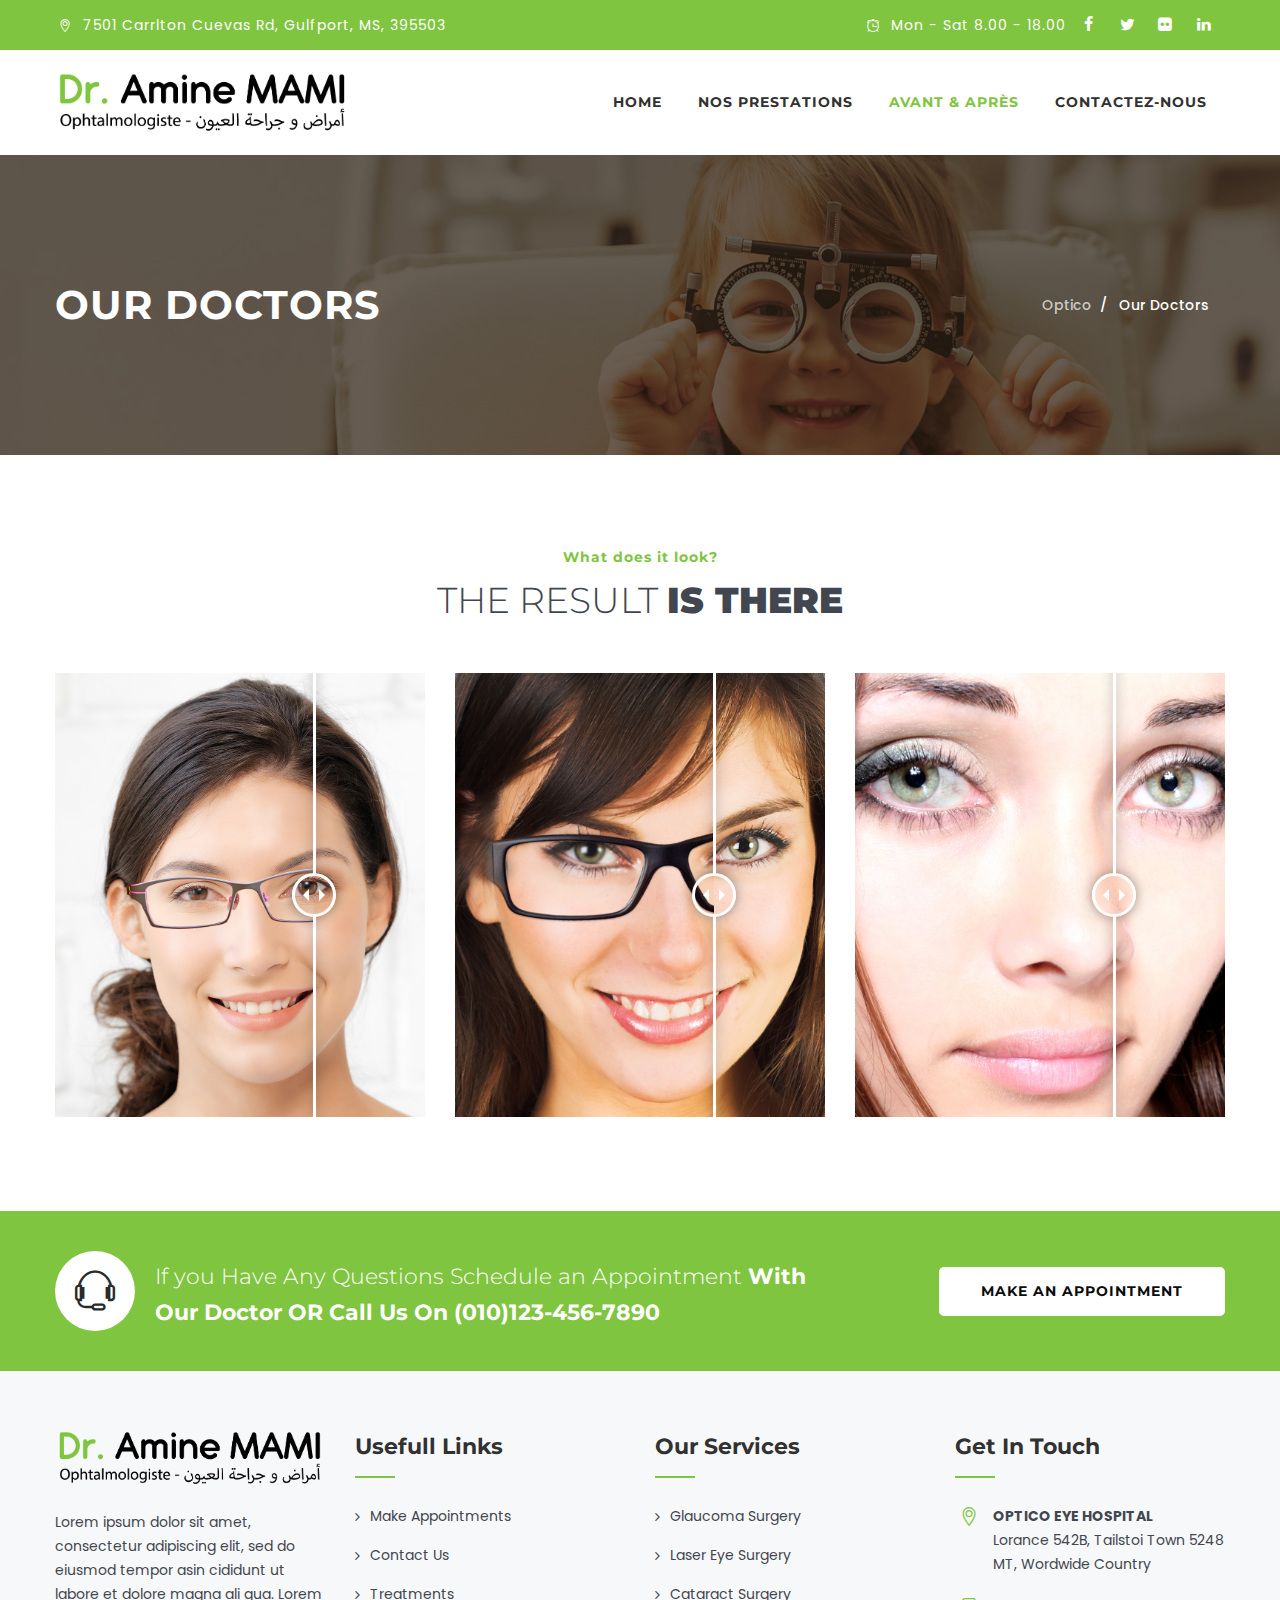
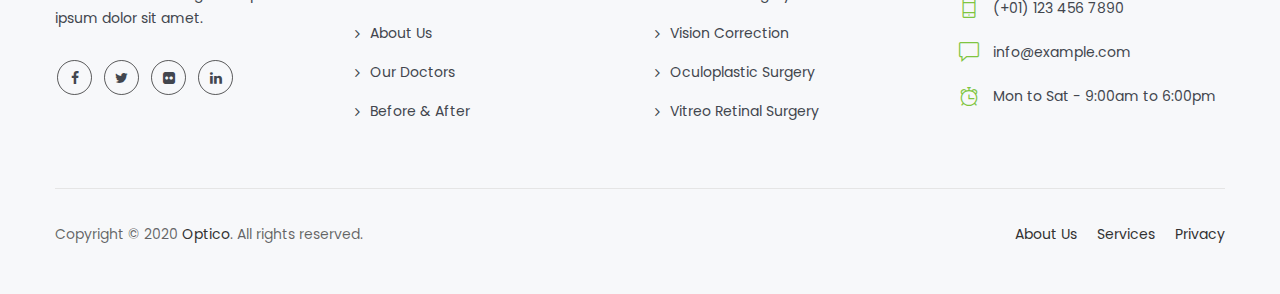
==== before-after.html @ e2fbceac "Initial commit" ====
<!DOCTYPE html>
<html class="no-js" lang="en">
  <!-- Mirrored from optico.designerbyte.com/before-after.html by HTTrack Website Copier/3.x [XR&CO'2014], Sun, 20 Sep 2020 13:53:47 GMT -->
  <head>
    <meta charset="utf-8" />
    <meta http-equiv="x-ua-compatible" content="ie=edge" />
    <title>Optico HTML Template</title>
    <meta name="robots" content="noindex, follow" />
    <meta name="description" content="" />
    <meta
      name="viewport"
      content="width=device-width, initial-scale=1, shrink-to-fit=no"
    />
    <!-- Favicon -->
    <link rel="shortcut icon" type="image/x-icon" href="images/favicon.ico" />

    <!-- CSS
        ============================================ -->

    <!-- Bootstrap CSS -->
    <link rel="stylesheet" href="css/bootstrap.min.css" />
    <!-- Fontawesome -->
    <link rel="stylesheet" href="css/fontawesome.css" />
    <!-- Flaticon -->
    <link rel="stylesheet" href="css/flaticon.css" />
    <!-- Optico Icons -->
    <link rel="stylesheet" href="css/optico-icons.css" />
    <!-- Themify Icons -->
    <link rel="stylesheet" href="css/themify-icons.css" />
    <!-- Slick -->
    <link rel="stylesheet" href="css/slick.css" />
    <!-- Slick Theme -->
    <link rel="stylesheet" href="css/slick-theme.css" />
    <!-- Pretty Photo -->
    <link rel="stylesheet" href="css/prettyPhoto.css" />
    <!-- Twentytwenty -->
    <link rel="stylesheet" href="css/twentytwenty.css" />
    <!-- Shortcode CSS -->
    <link rel="stylesheet" href="css/shortcode.css" />
    <!-- Base CSS -->
    <link rel="stylesheet" href="css/base.css" />
    <!-- Style CSS -->
    <link rel="stylesheet" href="css/style.css" />
    <!-- Responsive CSS -->
    <link rel="stylesheet" href="css/responsive.css" />
  </head>

  <body>
    <!-- page wrapper -->
    <div class="page-wrapper">
      <!-- Header Main Area -->
      <header class="site-header header-style-1">
        <div class="pre-header">
          <div class="container">
            <div class="d-flex justify-content-between align-items-center">
              <div class="pre-header-left">
                <ul class="top-contact">
                  <li>
                    <i class="optico-icon-location-pin"></i>7501 Carrlton Cuevas
                    Rd, Gulfport, MS, 395503
                  </li>
                </ul>
              </div>
              <div class="pre-header-right">
                <ul class="top-contact d-inline">
                  <li>
                    <i class="optico-icon-clock"></i>Mon - Sat 8.00 - 18.00
                  </li>
                </ul>
                <ul class="social-icons d-inline">
                  <li>
                    <a target="_blank" href="#" data-tooltip="Facebook"
                      ><i class="optico-icon-facebook"></i
                    ></a>
                  </li>
                  <li>
                    <a target="_blank" href="#" data-tooltip="Twitter"
                      ><i class="optico-icon-twitter"></i
                    ></a>
                  </li>
                  <li>
                    <a target="_blank" href="#" data-tooltip="Flickr"
                      ><i class="optico-icon-flickr"></i
                    ></a>
                  </li>
                  <li>
                    <a target="_blank" href="#" data-tooltip="LinkedIn"
                      ><i class="optico-icon-linkedin"></i
                    ></a>
                  </li>
                </ul>
              </div>
            </div>
          </div>
        </div>
        <div class="site-header-menu">
          <div class="container">
            <div class="row">
              <div class="col-md-12">
                <div class="d-flex align-items-center">
                  <div class="site-branding flex-grow-1">
                    <a href="index.html">
                      <img
                        class="logo-img"
                        alt="optico"
                        src="images/logo-dark.png"
                      />
                    </a>
                  </div>
                  <div class="site-navigation ml-auto">
                    <nav class="main-menu navbar-expand-xl navbar-light">
                      <div class="navbar-header">
                        <!-- Togg le Button -->
                        <button
                          class="navbar-toggler"
                          type="button"
                          data-toggle="collapse"
                          data-target="#navbarSupportedContent"
                          aria-controls="navbarSupportedContent"
                          aria-expanded="false"
                          aria-label="Toggle navigation"
                        >
                          <span class="fa fa-bars"></span>
                        </button>
                      </div>
                      <div
                        class="collapse navbar-collapse clearfix"
                        id="navbarSupportedContent"
                      >
                        <ul class="navigation clearfix">
                          <li class="dropdown">
                            <a href="index.html">Home</a>
                          </li>

                          <li class="dropdown">
                            <a href="Service-2.html">Nos Prestations</a>
                          </li>
                          <li class="active">
                            <a href="before-after.html">Avant & Après</a>
                          </li>

                          <li><a href="contact.html">Contactez-Nous</a></li>
                        </ul>
                      </div>
                    </nav>
                  </div>
                  <!--div class="menu-right-box d-flex align-items-center">
                    <a href="#" class="search-btn"
                      ><i class="optico-icon-search-1"></i
                    ></a>
                    <div class="header-button">
                      <a href="#" class="btn btn-outline">APPOINTMENT</a>
                    </div>
                  </div-->
                </div>
              </div>
            </div>
          </div>
        </div>
      </header>
      <!-- Header Main Area End Here -->

      <!-- page content -->
      <div class="page-content">
        <!-- Inner Banner -->
        <section class="inner-banner">
          <div class="titlebar-main">
            <div class="container">
              <div class="row align-items-center">
                <div class="col-lg-6 col-md-12">
                  <h1 class="inner-page-title">OUR DOCTORS</h1>
                </div>
                <div class="col-lg-6 col-md-12 text-lg-right">
                  <nav
                    aria-label="breadcrumb"
                    class="breadcrumb-section d-flex justify-content-center justify-content-lg-end"
                  >
                    <ol class="breadcrumb">
                      <li class="breadcrumb-item">
                        <a href="index.html">Optico</a>
                      </li>
                      <li class="breadcrumb-item active" aria-current="page">
                        Our Doctors
                      </li>
                    </ol>
                  </nav>
                </div>
              </div>
            </div>
          </div>
        </section>
        <!-- banner End -->

        <!-- before-after -->
        <section class="section-md">
          <div class="container">
            <div class="row justify-content-center">
              <div class="col-lg-7 col-md-9">
                <div class="section-title text-center">
                  <h4 class="subheading skincolor">What does it look?</h4>
                  <h2>THE RESULT <strong>IS THERE</strong></h2>
                </div>
              </div>
            </div>
            <div class="row">
              <div class="col-md-4 mb-4">
                <div class="twentytwenty-container">
                  <img
                    src="images/before-after/3.jpg"
                    class="img-fluid w-100"
                    alt=""
                  />
                  <img
                    src="images/before-after/4.jpg"
                    class="img-fluid w-100"
                    alt=""
                  />
                </div>
              </div>
              <div class="col-md-4 mb-4">
                <div class="twentytwenty-container">
                  <img
                    src="images/before-after/7.jpg"
                    class="img-fluid w-100"
                    alt=""
                  />
                  <img
                    src="images/before-after/8.jpg"
                    class="img-fluid w-100"
                    alt=""
                  />
                </div>
              </div>
              <div class="col-md-4">
                <div class="twentytwenty-container">
                  <img
                    src="images/before-after/13.jpg"
                    class="img-fluid w-100"
                    alt=""
                  />
                  <img
                    src="images/before-after/14.jpg"
                    class="img-fluid w-100"
                    alt=""
                  />
                </div>
              </div>
            </div>
          </div>
        </section>
        <!-- before-after end -->
      </div>
      <!-- page content End -->

      <!-- footer -->
      <footer class="footer site-footer">
        <div class="footer-top skin-bg-color">
          <div class="container">
            <div class="row d-flex white-color align-items-center">
              <div class="col-lg-8">
                <div class="iconbox iconbox-style-6">
                  <div class="iconbox-inner d-flex">
                    <div class="iconbox-icon">
                      <i class="themifyicon ti-headphone-alt"></i>
                    </div>
                    <div class="iconbox-contents">
                      <div class="iconbox-title">
                        <h2>
                          If you Have Any Questions Schedule an Appointment
                          <strong
                            >With Our Doctor OR Call Us On
                            (010)123-456-7890</strong
                          >
                        </h2>
                      </div>
                    </div>
                  </div>
                </div>
              </div>
              <div class="col-lg-4 mt-md-30 text-lg-right">
                <a href="#" class="btn btn-dark">Make an Appointment</a>
              </div>
            </div>
          </div>
        </div>
        <div class="container">
          <div class="row">
            <div class="col-xs-12 col-sm-6 col-md-6 col-lg-3">
              <div class="footerlogo mb-4">
                <img class="" src="images/logo-dark.png" alt="" />
              </div>
              <p class="mb-0">
                Lorem ipsum dolor sit amet, consectetur adipiscing elit, sed do
                eiusmod tempor asin cididunt ut labore et dolore magna ali qua.
                Lorem ipsum dolor sit amet.
              </p>
              <div class="social-links-wrapper">
                <ul class="social-icons">
                  <li>
                    <a
                      href="#"
                      class="tooltip-top"
                      data-toggle="tooltip"
                      data-placement="top"
                      data-tooltip="Facebook"
                      ><i class="fa fa-facebook"></i
                    ></a>
                  </li>
                  <li>
                    <a
                      href="#"
                      class="tooltip-top"
                      data-toggle="tooltip"
                      data-placement="top"
                      data-tooltip="Twitter"
                      ><i class="fa fa-twitter"></i
                    ></a>
                  </li>
                  <li>
                    <a
                      href="#"
                      class="tooltip-top"
                      data-toggle="tooltip"
                      data-placement="top"
                      data-tooltip="Flickr"
                      ><i class="fa fa-flickr"></i
                    ></a>
                  </li>
                  <li>
                    <a
                      href="#"
                      class="tooltip-top"
                      data-toggle="tooltip"
                      data-placement="top"
                      data-tooltip="LinkedIn"
                      ><i class="fa fa-linkedin"></i
                    ></a>
                  </li>
                </ul>
              </div>
            </div>
            <div class="col-xs-12 col-sm-6 col-md-6 col-lg-3 mt-sm-30">
              <h6 class="footer-widget-title">Usefull Links</h6>
              <ul class="list-unstyled footer-link-list">
                <li><a href="#">Make Appointments</a></li>
                <li><a href="#">Contact Us</a></li>
                <li><a href="#">Treatments</a></li>
                <li><a href="#">About Us</a></li>
                <li><a href="#">Our Doctors</a></li>
                <li><a href="#">Before & After</a></li>
              </ul>
            </div>
            <div class="col-xs-12 col-sm-6 col-md-6 col-lg-3 mt-md-30">
              <h6 class="footer-widget-title">Our Services</h6>
              <ul class="list-unstyled footer-link-list">
                <li><a href="#">Glaucoma Surgery</a></li>
                <li><a href="#">Laser Eye Surgery</a></li>
                <li><a href="#">Cataract Surgery</a></li>
                <li><a href="#">Vision Correction</a></li>
                <li><a href="#">Oculoplastic Surgery</a></li>
                <li><a href="#">Vitreo Retinal Surgery</a></li>
              </ul>
            </div>
            <div
              class="col-xs-12 col-sm-6 col-md-6 col-lg-3 address-box mt-md-30"
            >
              <h6 class="footer-widget-title">Get In Touch</h6>
              <div class="d-flex">
                <i class="optico-icon-location-pin"></i>
                <p>
                  <strong>OPTICO EYE HOSPITAL</strong> <br />Lorance 542B,
                  Tailstoi Town 5248 MT, Wordwide Country
                </p>
              </div>
              <div class="d-flex">
                <i class="optico-icon-mobile"></i>
                <p>(+01) 123 456 7890</p>
              </div>
              <div class="d-flex">
                <i class="optico-icon-comment-1"></i>
                <p>info@example.com</p>
              </div>
              <div class="d-flex">
                <i class="optico-icon-clock"></i>
                <p>Mon to Sat - 9:00am to 6:00pm</p>
              </div>
            </div>
          </div>
          <div class="bottom-footer">
            <div class="row">
              <div class="col-sm-6">
                Copyright © 2020 <a href="index.html">Optico</a>. All rights
                reserved.
              </div>
              <div class="col-sm-6 text-lg-right text-md-right text-sm-left">
                <ul class="list-inline">
                  <li class="list-inline-item"><a href="#">About Us</a></li>
                  <li class="list-inline-item"><a href="#">Services</a></li>
                  <li class="list-inline-item"><a href="#">Privacy</a></li>
                </ul>
              </div>
            </div>
          </div>
        </div>
      </footer>
      <!-- footer End -->
    </div>
    <!-- page wrapper End -->

    <!-- Search Box Start Here -->
    <div class="ts-search-overlay">
      <div class="ts-icon-close"></div>
      <div class="ts-search-outer">
        <div class="ts-search-logo">
          <img alt="optico" src="images/logo-white.png" />
        </div>
        <form class="ts-site-searchform">
          <input
            type="search"
            class="form-control field searchform-s"
            name="s"
            placeholder="Type Word Then Press Enter"
          />
          <button type="submit">
            <span class="optico-icon-search"></span>
          </button>
        </form>
      </div>
    </div>
    <!-- Search Box End Here -->

    <!-- JS
        ============================================ -->

    <!-- jQuery JS -->
    <script src="js/jquery.min.js"></script>
    <!-- Popper JS -->
    <script src="js/popper.min.js"></script>
    <!-- Bootstrap JS -->
    <script src="js/bootstrap.min.js"></script>
    <!-- jquery Waypoints JS -->
    <script src="js/jquery-waypoints.js"></script>
    <!-- jquery Appear JS -->
    <script src="js/jquery.appear.js"></script>
    <!-- Numinate JS -->
    <script src="js/numinate.min.js"></script>
    <!-- Slick.min JS -->
    <script src="js/slick.min.js"></script>
    <!-- Slick.min JS -->
    <script src="js/jquery.prettyPhoto.js"></script>
    <!-- Circle Progress JS -->
    <script src="js/circle-progress.js"></script>
    <!-- Event Move JS -->
    <script src="js/jquery.event.move.js"></script>
    <!-- Twentytwenty JS -->
    <script src="js/jquery.twentytwenty.js"></script>
    <!-- Scripts JS -->
    <script src="js/scripts.js"></script>
  </body>

  <!-- Mirrored from optico.designerbyte.com/before-after.html by HTTrack Website Copier/3.x [XR&CO'2014], Sun, 20 Sep 2020 13:58:33 GMT -->
</html>
---- css/flaticon.css ----
/*
    Flaticon icon font: Flaticon
    Creation date: 23/01/2019 13:57
    */

@font-face {
  font-family: "Flaticon";
  src: url("../fonts/Flaticon.eot");
  src: url("../fonts/Flaticond41d.eot?#iefix") format("embedded-opentype"),
       url("../fonts/Flaticon.woff") format("woff"),
       url("../fonts/Flaticon.ttf") format("truetype"),
       url("../fonts/Flaticon.svg#Flaticon") format("svg");
  font-weight: normal;
  font-style: normal;
}

@media screen and (-webkit-min-device-pixel-ratio:0) {
  @font-face {
    font-family: "Flaticon";
    src: url("Flaticon.html#Flaticon") format("svg");
  }
}

[class^="flaticon-"]:before, [class*=" flaticon-"]:before,
[class^="flaticon-"]:after, [class*=" flaticon-"]:after {   
  font-family: Flaticon;
  font-style: normal;
}

.flaticon-ophthalmologist-1:before { content: "\f100"; }
.flaticon-laryngoscope:before { content: "\f101"; }
.flaticon-brock-cord:before { content: "\f102"; }
.flaticon-multiestenope:before { content: "\f103"; }
.flaticon-optometry-1:before { content: "\f104"; }
.flaticon-ophthalmoscope:before { content: "\f105"; }
.flaticon-divergence-cards:before { content: "\f106"; }
.flaticon-filters:before { content: "\f107"; }
.flaticon-retinoscope:before { content: "\f108"; }
.flaticon-glasses-1:before { content: "\f109"; }
.flaticon-tears:before { content: "\f10a"; }
.flaticon-lens-1:before { content: "\f10b"; }
.flaticon-eye-2:before { content: "\f10c"; }
.flaticon-eye-1:before { content: "\f10d"; }
.flaticon-loupe:before { content: "\f10e"; }
.flaticon-hospital:before { content: "\f10f"; }
.flaticon-foroptero:before { content: "\f110"; }
.flaticon-glasses:before { content: "\f111"; }
.flaticon-lens-holder:before { content: "\f112"; }
.flaticon-slit-lamp:before { content: "\f113"; }
.flaticon-testing-glasses-1:before { content: "\f114"; }
.flaticon-optometrist-14:before { content: "\f115"; }
.flaticon-testing-glasses:before { content: "\f116"; }
.flaticon-eye:before { content: "\f117"; }
.flaticon-optometrist-13:before { content: "\f118"; }
.flaticon-laser-surgery:before { content: "\f119"; }
.flaticon-woman:before { content: "\f11a"; }
.flaticon-pipette:before { content: "\f11b"; }
.flaticon-eye-drops-4:before { content: "\f11c"; }
.flaticon-optometry:before { content: "\f11d"; }
.flaticon-lens:before { content: "\f11e"; }
.flaticon-contact-lens-4:before { content: "\f11f"; }
.flaticon-boy:before { content: "\f120"; }
.flaticon-contact-lens-3:before { content: "\f121"; }
.flaticon-eye-drops-3:before { content: "\f122"; }
.flaticon-optometrist-12:before { content: "\f123"; }
.flaticon-optometrist-11:before { content: "\f124"; }
.flaticon-optometrist-10:before { content: "\f125"; }
.flaticon-eye-test-1:before { content: "\f126"; }
.flaticon-optometrist-9:before { content: "\f127"; }
.flaticon-optometrist-8:before { content: "\f128"; }
.flaticon-eye-test:before { content: "\f129"; }
.flaticon-eye-drops-2:before { content: "\f12a"; }
.flaticon-optometrist-7:before { content: "\f12b"; }
.flaticon-optometrist-6:before { content: "\f12c"; }
.flaticon-eye-drops-1:before { content: "\f12d"; }
.flaticon-optometrist-5:before { content: "\f12e"; }
.flaticon-optometrist-4:before { content: "\f12f"; }
.flaticon-contact-lens-2:before { content: "\f130"; }
.flaticon-optometrist-3:before { content: "\f131"; }
.flaticon-contact-lens-1:before { content: "\f132"; }
.flaticon-optometrist-2:before { content: "\f133"; }
.flaticon-ophthalmologist:before { content: "\f134"; }
.flaticon-patient:before { content: "\f135"; }
.flaticon-optometrist-1:before { content: "\f136"; }
.flaticon-contact-lens:before { content: "\f137"; }
.flaticon-checkup:before { content: "\f138"; }
.flaticon-eye-drops:before { content: "\f139"; }
.flaticon-hyperopia:before { content: "\f13a"; }
.flaticon-optometrist:before { content: "\f13b"; }
.flaticon-desk:before { content: "\f13c"; }
.flaticon-eyeglasses:before { content: "\f13d"; }
.flaticon-diagnostic:before { content: "\f13e"; }
---- css/optico-icons.css ----
@charset "UTF-8";

 @font-face {
  font-family: 'optico-icons';
  src: url('../fonts/optico-icons7f8b.eot?60285568');
  src: url('../fonts/optico-icons7f8b.eot?60285568#iefix') format('embedded-opentype'),
       url('../fonts/optico-icons7f8b.woff2?60285568') format('woff2'),
       url('../fonts/optico-icons7f8b.woff?60285568') format('woff'),
       url('../fonts/optico-icons7f8b.ttf?60285568') format('truetype'),
       url('../fonts/optico-icons7f8b.svg?60285568#optico-icons') format('svg');
  font-weight: normal;
  font-style: normal;
}
/* Chrome hack: SVG is rendered more smooth in Windozze. 100% magic, uncomment if you need it. */
/* Note, that will break hinting! In other OS-es font will be not as sharp as it could be */
/*
@media screen and (-webkit-min-device-pixel-ratio:0) {
  @font-face {
    font-family: 'optico-icons';
    src: url('../font/optico-icons.svg?60285568#optico-icons') format('svg');
  }
}
*/
 
 [class^="optico-icon-"]:before, [class*=" optico-icon-"]:before {
  font-family: "optico-icons";
  font-style: normal;
  font-weight: normal;
  speak: none;
 
  display: inline-block;
  text-decoration: inherit;
  width: 1em;
  margin-right: .2em;
  text-align: center;
  /* opacity: .8; */
 
  /* For safety - reset parent styles, that can break glyph codes*/
  font-variant: normal;
  text-transform: none;
 
  /* fix buttons height, for twitter bootstrap */
  line-height: 1em;
 
  /* Animation center compensation - margins should be symmetric */
  /* remove if not needed */
  margin-left: .2em;
 
  /* you can be more comfortable with increased icons size */
  /* font-size: 120%; */
 
  /* Font smoothing. That was taken from TWBS */
  -webkit-font-smoothing: antialiased;
  -moz-osx-font-smoothing: grayscale;
 
  /* Uncomment for 3D effect */
  /* text-shadow: 1px 1px 1px rgba(127, 127, 127, 0.3); */
}
 
.optico-icon-google-drive:before { content: '\e800'; } /* '' */
.optico-icon-issuu:before { content: '\e801'; } /* '' */
.optico-icon-user:before { content: '\e802'; } /* '' */
.optico-icon-music:before { content: '\e803'; } /* '' */
.optico-icon-video:before { content: '\e804'; } /* '' */
.optico-icon-quote:before { content: '\e805'; } /* '' */
.optico-icon-aside:before { content: '\e806'; } /* '' */
.optico-icon-rss:before { content: '\e807'; } /* '' */
.optico-icon-angle-left:before { content: '\e808'; } /* '' */
.optico-icon-angle-right:before { content: '\e809'; } /* '' */
.optico-icon-status:before { content: '\e80a'; } /* '' */
.optico-icon-dribbble:before { content: '\e80b'; } /* '' */
.optico-icon-facebook:before { content: '\e80c'; } /* '' */
.optico-icon-flickr:before { content: '\e80d'; } /* '' */
.optico-icon-gplus:before { content: '\e80e'; } /* '' */
.optico-icon-instagram:before { content: '\e80f'; } /* '' */
.optico-icon-linkedin:before { content: '\e810'; } /* '' */
.optico-icon-pinterest:before { content: '\e811'; } /* '' */
.optico-icon-twitter:before { content: '\e812'; } /* '' */
.optico-icon-vk:before { content: '\e813'; } /* '' */
.optico-icon-xing:before { content: '\e814'; } /* '' */
.optico-icon-yelp:before { content: '\e815'; } /* '' */
.optico-icon-youtube:before { content: '\e816'; } /* '' */
.optico-icon-gallery:before { content: '\e817'; } /* '' */
.optico-icon-plus:before { content: '\e818'; } /* '' */
.optico-icon-link:before { content: '\e819'; } /* '' */
.optico-icon-tag:before { content: '\e81a'; } /* '' */
.optico-icon-clock:before { content: '\e81b'; } /* '' */
.optico-icon-heart:before { content: '\e81c'; } /* '' */
.optico-icon-sticky:before { content: '\e81d'; } /* '' */
.optico-icon-marker:before { content: '\e81e'; } /* '' */
.optico-icon-comment:before { content: '\e81f'; } /* '' */
.optico-icon-chat:before { content: '\e820'; } /* '' */
.optico-icon-podcast:before { content: '\e821'; } /* '' */
.optico-icon-houzz:before { content: '\e822'; } /* '' */
.optico-icon-image:before { content: '\e823'; } /* '' */
.optico-icon-cart:before { content: '\e824'; } /* '' */
.optico-icon-search:before { content: '\e825'; } /* '' */
.optico-icon-arrow-right:before { content: '\e826'; } /* '' */
.optico-icon-pencil:before { content: '\e827'; } /* '' */
.optico-icon-mobile:before { content: '\e828'; } /* '' */
.optico-icon-comment-1:before { content: '\e829'; } /* '' */
.optico-icon-world:before { content: '\e82a'; } /* '' */
.optico-icon-location-pin:before { content: '\e82b'; } /* '' */
.optico-icon-quote-left:before { content: '\e82c'; } /* '' */
.optico-icon-close:before { content: '\e82d'; } /* '' */
.optico-icon-commensmiley:before { content: '\e82e'; } /* '' */
.optico-icon-category:before { content: '\e82f'; } /* '' */
.optico-icon-tag-1:before { content: '\e830'; } /* '' */
.optico-icon-shift-right:before { content: '\e831'; } /* '' */
.optico-icon-mail:before { content: '\e832'; } /* '' */
.optico-icon-phone:before { content: '\e833'; } /* '' */
.optico-icon-arrow-left:before { content: '\e834'; } /* '' */
.optico-icon-gallery-1:before { content: '\e835'; } /* '' */
.optico-icon-music-alt:before { content: '\e836'; } /* '' */
.optico-icon-shopping-cart:before { content: '\e837'; } /* '' */
.optico-icon-heart-empty:before { content: '\e838'; } /* '' */
.optico-icon-check:before { content: '\e839'; } /* '' */
.optico-icon-arrow-left-1:before { content: '\e83a'; } /* '' */
.optico-icon-plus-1:before { content: '\e83b'; } /* '' */
.optico-icon-unlink:before { content: '\e83c'; } /* '' */
.optico-icon-quote-right:before { content: '\e83d'; } /* '' */
.optico-icon-home:before { content: '\e83e'; } /* '' */
.optico-icon-angle-double-right:before { content: '\e83f'; } /* '' */
.optico-icon-angle-double-left:before { content: '\e840'; } /* '' */
.optico-icon-resize-full:before { content: '\e841'; } /* '' */
.optico-icon-eye:before { content: '\e842'; } /* '' */
.optico-icon-star:before { content: '\e843'; } /* '' */
.optico-icon-calendar:before { content: '\e844'; } /* '' */
.optico-icon-chat-1:before { content: '\e845'; } /* '' */
.optico-icon-search-1:before { content: '\e846'; } /* '' */
.optico-icon-left-thin:before { content: '\e847'; } /* '' */
.optico-icon-right-thin:before { content: '\e848'; } /* '' */
.optico-icon-headphone-alt:before { content: '\e849'; } /* '' */
.optico-icon-whatsapp:before { content: '\e84a'; } /* '' */
.optico-icon-shopping-bag:before { content: '\e84b'; } /* '' */
.optico-icon-angle-up:before { content: '\f106'; } /* '' */
.optico-icon-angle-down:before { content: '\f107'; } /* '' */
.optico-icon-quote-right-1:before { content: '\f10e'; } /* '' */
.optico-icon-tumblr:before { content: '\f173'; } /* '' */
.optico-icon-stumbleupon:before { content: '\f1a4'; } /* '' */
.optico-icon-digg:before { content: '\f1a6'; } /* '' */
.optico-icon-reddit:before { content: '\f281'; } /* '' */
.optico-icon-vimeo:before { content: '󨇎'; } /* '\e81ce' */
---- css/themify-icons.css ----
@font-face {
	font-family: 'themify';
	src:url('../fonts/themify9f24.eot?-fvbane');
	src:url('../fonts/themifyd41d.eot?#iefix-fvbane') format('embedded-opentype'),
		url('../fonts/themify9f24.woff?-fvbane') format('woff'),
		url('../fonts/themify9f24.ttf?-fvbane') format('truetype'),
		url('../fonts/themify9f24.svg?-fvbane#themify') format('svg');
	font-weight: normal;
	font-style: normal;
}

[class^="ti-"], [class*=" ti-"] {
	font-family: 'themify';
	speak: none;
	font-style: normal;
	font-weight: normal;
	font-variant: normal;
	text-transform: none;
	line-height: 1;

	/* Better Font Rendering =========== */
	-webkit-font-smoothing: antialiased;
	-moz-osx-font-smoothing: grayscale;
}

.ti-wand:before {
	content: "\e600";
}
.ti-volume:before {
	content: "\e601";
}
.ti-user:before {
	content: "\e602";
}
.ti-unlock:before {
	content: "\e603";
}
.ti-unlink:before {
	content: "\e604";
}
.ti-trash:before {
	content: "\e605";
}
.ti-thought:before {
	content: "\e606";
}
.ti-target:before {
	content: "\e607";
}
.ti-tag:before {
	content: "\e608";
}
.ti-tablet:before {
	content: "\e609";
}
.ti-star:before {
	content: "\e60a";
}
.ti-spray:before {
	content: "\e60b";
}
.ti-signal:before {
	content: "\e60c";
}
.ti-shopping-cart:before {
	content: "\e60d";
}
.ti-shopping-cart-full:before {
	content: "\e60e";
}
.ti-settings:before {
	content: "\e60f";
}
.ti-search:before {
	content: "\e610";
}
.ti-zoom-in:before {
	content: "\e611";
}
.ti-zoom-out:before {
	content: "\e612";
}
.ti-cut:before {
	content: "\e613";
}
.ti-ruler:before {
	content: "\e614";
}
.ti-ruler-pencil:before {
	content: "\e615";
}
.ti-ruler-alt:before {
	content: "\e616";
}
.ti-bookmark:before {
	content: "\e617";
}
.ti-bookmark-alt:before {
	content: "\e618";
}
.ti-reload:before {
	content: "\e619";
}
.ti-plus:before {
	content: "\e61a";
}
.ti-pin:before {
	content: "\e61b";
}
.ti-pencil:before {
	content: "\e61c";
}
.ti-pencil-alt:before {
	content: "\e61d";
}
.ti-paint-roller:before {
	content: "\e61e";
}
.ti-paint-bucket:before {
	content: "\e61f";
}
.ti-na:before {
	content: "\e620";
}
.ti-mobile:before {
	content: "\e621";
}
.ti-minus:before {
	content: "\e622";
}
.ti-medall:before {
	content: "\e623";
}
.ti-medall-alt:before {
	content: "\e624";
}
.ti-marker:before {
	content: "\e625";
}
.ti-marker-alt:before {
	content: "\e626";
}
.ti-arrow-up:before {
	content: "\e627";
}
.ti-arrow-right:before {
	content: "\e628";
}
.ti-arrow-left:before {
	content: "\e629";
}
.ti-arrow-down:before {
	content: "\e62a";
}
.ti-lock:before {
	content: "\e62b";
}
.ti-location-arrow:before {
	content: "\e62c";
}
.ti-link:before {
	content: "\e62d";
}
.ti-layout:before {
	content: "\e62e";
}
.ti-layers:before {
	content: "\e62f";
}
.ti-layers-alt:before {
	content: "\e630";
}
.ti-key:before {
	content: "\e631";
}
.ti-import:before {
	content: "\e632";
}
.ti-image:before {
	content: "\e633";
}
.ti-heart:before {
	content: "\e634";
}
.ti-heart-broken:before {
	content: "\e635";
}
.ti-hand-stop:before {
	content: "\e636";
}
.ti-hand-open:before {
	content: "\e637";
}
.ti-hand-drag:before {
	content: "\e638";
}
.ti-folder:before {
	content: "\e639";
}
.ti-flag:before {
	content: "\e63a";
}
.ti-flag-alt:before {
	content: "\e63b";
}
.ti-flag-alt-2:before {
	content: "\e63c";
}
.ti-eye:before {
	content: "\e63d";
}
.ti-export:before {
	content: "\e63e";
}
.ti-exchange-vertical:before {
	content: "\e63f";
}
.ti-desktop:before {
	content: "\e640";
}
.ti-cup:before {
	content: "\e641";
}
.ti-crown:before {
	content: "\e642";
}
.ti-comments:before {
	content: "\e643";
}
.ti-comment:before {
	content: "\e644";
}
.ti-comment-alt:before {
	content: "\e645";
}
.ti-close:before {
	content: "\e646";
}
.ti-clip:before {
	content: "\e647";
}
.ti-angle-up:before {
	content: "\e648";
}
.ti-angle-right:before {
	content: "\e649";
}
.ti-angle-left:before {
	content: "\e64a";
}
.ti-angle-down:before {
	content: "\e64b";
}
.ti-check:before {
	content: "\e64c";
}
.ti-check-box:before {
	content: "\e64d";
}
.ti-camera:before {
	content: "\e64e";
}
.ti-announcement:before {
	content: "\e64f";
}
.ti-brush:before {
	content: "\e650";
}
.ti-briefcase:before {
	content: "\e651";
}
.ti-bolt:before {
	content: "\e652";
}
.ti-bolt-alt:before {
	content: "\e653";
}
.ti-blackboard:before {
	content: "\e654";
}
.ti-bag:before {
	content: "\e655";
}
.ti-move:before {
	content: "\e656";
}
.ti-arrows-vertical:before {
	content: "\e657";
}
.ti-arrows-horizontal:before {
	content: "\e658";
}
.ti-fullscreen:before {
	content: "\e659";
}
.ti-arrow-top-right:before {
	content: "\e65a";
}
.ti-arrow-top-left:before {
	content: "\e65b";
}
.ti-arrow-circle-up:before {
	content: "\e65c";
}
.ti-arrow-circle-right:before {
	content: "\e65d";
}
.ti-arrow-circle-left:before {
	content: "\e65e";
}
.ti-arrow-circle-down:before {
	content: "\e65f";
}
.ti-angle-double-up:before {
	content: "\e660";
}
.ti-angle-double-right:before {
	content: "\e661";
}
.ti-angle-double-left:before {
	content: "\e662";
}
.ti-angle-double-down:before {
	content: "\e663";
}
.ti-zip:before {
	content: "\e664";
}
.ti-world:before {
	content: "\e665";
}
.ti-wheelchair:before {
	content: "\e666";
}
.ti-view-list:before {
	content: "\e667";
}
.ti-view-list-alt:before {
	content: "\e668";
}
.ti-view-grid:before {
	content: "\e669";
}
.ti-uppercase:before {
	content: "\e66a";
}
.ti-upload:before {
	content: "\e66b";
}
.ti-underline:before {
	content: "\e66c";
}
.ti-truck:before {
	content: "\e66d";
}
.ti-timer:before {
	content: "\e66e";
}
.ti-ticket:before {
	content: "\e66f";
}
.ti-thumb-up:before {
	content: "\e670";
}
.ti-thumb-down:before {
	content: "\e671";
}
.ti-text:before {
	content: "\e672";
}
.ti-stats-up:before {
	content: "\e673";
}
.ti-stats-down:before {
	content: "\e674";
}
.ti-split-v:before {
	content: "\e675";
}
.ti-split-h:before {
	content: "\e676";
}
.ti-smallcap:before {
	content: "\e677";
}
.ti-shine:before {
	content: "\e678";
}
.ti-shift-right:before {
	content: "\e679";
}
.ti-shift-left:before {
	content: "\e67a";
}
.ti-shield:before {
	content: "\e67b";
}
.ti-notepad:before {
	content: "\e67c";
}
.ti-server:before {
	content: "\e67d";
}
.ti-quote-right:before {
	content: "\e67e";
}
.ti-quote-left:before {
	content: "\e67f";
}
.ti-pulse:before {
	content: "\e680";
}
.ti-printer:before {
	content: "\e681";
}
.ti-power-off:before {
	content: "\e682";
}
.ti-plug:before {
	content: "\e683";
}
.ti-pie-chart:before {
	content: "\e684";
}
.ti-paragraph:before {
	content: "\e685";
}
.ti-panel:before {
	content: "\e686";
}
.ti-package:before {
	content: "\e687";
}
.ti-music:before {
	content: "\e688";
}
.ti-music-alt:before {
	content: "\e689";
}
.ti-mouse:before {
	content: "\e68a";
}
.ti-mouse-alt:before {
	content: "\e68b";
}
.ti-money:before {
	content: "\e68c";
}
.ti-microphone:before {
	content: "\e68d";
}
.ti-menu:before {
	content: "\e68e";
}
.ti-menu-alt:before {
	content: "\e68f";
}
.ti-map:before {
	content: "\e690";
}
.ti-map-alt:before {
	content: "\e691";
}
.ti-loop:before {
	content: "\e692";
}
.ti-location-pin:before {
	content: "\e693";
}
.ti-list:before {
	content: "\e694";
}
.ti-light-bulb:before {
	content: "\e695";
}
.ti-Italic:before {
	content: "\e696";
}
.ti-info:before {
	content: "\e697";
}
.ti-infinite:before {
	content: "\e698";
}
.ti-id-badge:before {
	content: "\e699";
}
.ti-hummer:before {
	content: "\e69a";
}
.ti-home:before {
	content: "\e69b";
}
.ti-help:before {
	content: "\e69c";
}
.ti-headphone:before {
	content: "\e69d";
}
.ti-harddrives:before {
	content: "\e69e";
}
.ti-harddrive:before {
	content: "\e69f";
}
.ti-gift:before {
	content: "\e6a0";
}
.ti-game:before {
	content: "\e6a1";
}
.ti-filter:before {
	content: "\e6a2";
}
.ti-files:before {
	content: "\e6a3";
}
.ti-file:before {
	content: "\e6a4";
}
.ti-eraser:before {
	content: "\e6a5";
}
.ti-envelope:before {
	content: "\e6a6";
}
.ti-download:before {
	content: "\e6a7";
}
.ti-direction:before {
	content: "\e6a8";
}
.ti-direction-alt:before {
	content: "\e6a9";
}
.ti-dashboard:before {
	content: "\e6aa";
}
.ti-control-stop:before {
	content: "\e6ab";
}
.ti-control-shuffle:before {
	content: "\e6ac";
}
.ti-control-play:before {
	content: "\e6ad";
}
.ti-control-pause:before {
	content: "\e6ae";
}
.ti-control-forward:before {
	content: "\e6af";
}
.ti-control-backward:before {
	content: "\e6b0";
}
.ti-cloud:before {
	content: "\e6b1";
}
.ti-cloud-up:before {
	content: "\e6b2";
}
.ti-cloud-down:before {
	content: "\e6b3";
}
.ti-clipboard:before {
	content: "\e6b4";
}
.ti-car:before {
	content: "\e6b5";
}
.ti-calendar:before {
	content: "\e6b6";
}
.ti-book:before {
	content: "\e6b7";
}
.ti-bell:before {
	content: "\e6b8";
}
.ti-basketball:before {
	content: "\e6b9";
}
.ti-bar-chart:before {
	content: "\e6ba";
}
.ti-bar-chart-alt:before {
	content: "\e6bb";
}
.ti-back-right:before {
	content: "\e6bc";
}
.ti-back-left:before {
	content: "\e6bd";
}
.ti-arrows-corner:before {
	content: "\e6be";
}
.ti-archive:before {
	content: "\e6bf";
}
.ti-anchor:before {
	content: "\e6c0";
}
.ti-align-right:before {
	content: "\e6c1";
}
.ti-align-left:before {
	content: "\e6c2";
}
.ti-align-justify:before {
	content: "\e6c3";
}
.ti-align-center:before {
	content: "\e6c4";
}
.ti-alert:before {
	content: "\e6c5";
}
.ti-alarm-clock:before {
	content: "\e6c6";
}
.ti-agenda:before {
	content: "\e6c7";
}
.ti-write:before {
	content: "\e6c8";
}
.ti-window:before {
	content: "\e6c9";
}
.ti-widgetized:before {
	content: "\e6ca";
}
.ti-widget:before {
	content: "\e6cb";
}
.ti-widget-alt:before {
	content: "\e6cc";
}
.ti-wallet:before {
	content: "\e6cd";
}
.ti-video-clapper:before {
	content: "\e6ce";
}
.ti-video-camera:before {
	content: "\e6cf";
}
.ti-vector:before {
	content: "\e6d0";
}
.ti-themify-logo:before {
	content: "\e6d1";
}
.ti-themify-favicon:before {
	content: "\e6d2";
}
.ti-themify-favicon-alt:before {
	content: "\e6d3";
}
.ti-support:before {
	content: "\e6d4";
}
.ti-stamp:before {
	content: "\e6d5";
}
.ti-split-v-alt:before {
	content: "\e6d6";
}
.ti-slice:before {
	content: "\e6d7";
}
.ti-shortcode:before {
	content: "\e6d8";
}
.ti-shift-right-alt:before {
	content: "\e6d9";
}
.ti-shift-left-alt:before {
	content: "\e6da";
}
.ti-ruler-alt-2:before {
	content: "\e6db";
}
.ti-receipt:before {
	content: "\e6dc";
}
.ti-pin2:before {
	content: "\e6dd";
}
.ti-pin-alt:before {
	content: "\e6de";
}
.ti-pencil-alt2:before {
	content: "\e6df";
}
.ti-palette:before {
	content: "\e6e0";
}
.ti-more:before {
	content: "\e6e1";
}
.ti-more-alt:before {
	content: "\e6e2";
}
.ti-microphone-alt:before {
	content: "\e6e3";
}
.ti-magnet:before {
	content: "\e6e4";
}
.ti-line-double:before {
	content: "\e6e5";
}
.ti-line-dotted:before {
	content: "\e6e6";
}
.ti-line-dashed:before {
	content: "\e6e7";
}
.ti-layout-width-full:before {
	content: "\e6e8";
}
.ti-layout-width-default:before {
	content: "\e6e9";
}
.ti-layout-width-default-alt:before {
	content: "\e6ea";
}
.ti-layout-tab:before {
	content: "\e6eb";
}
.ti-layout-tab-window:before {
	content: "\e6ec";
}
.ti-layout-tab-v:before {
	content: "\e6ed";
}
.ti-layout-tab-min:before {
	content: "\e6ee";
}
.ti-layout-slider:before {
	content: "\e6ef";
}
.ti-layout-slider-alt:before {
	content: "\e6f0";
}
.ti-layout-sidebar-right:before {
	content: "\e6f1";
}
.ti-layout-sidebar-none:before {
	content: "\e6f2";
}
.ti-layout-sidebar-left:before {
	content: "\e6f3";
}
.ti-layout-placeholder:before {
	content: "\e6f4";
}
.ti-layout-menu:before {
	content: "\e6f5";
}
.ti-layout-menu-v:before {
	content: "\e6f6";
}
.ti-layout-menu-separated:before {
	content: "\e6f7";
}
.ti-layout-menu-full:before {
	content: "\e6f8";
}
.ti-layout-media-right-alt:before {
	content: "\e6f9";
}
.ti-layout-media-right:before {
	content: "\e6fa";
}
.ti-layout-media-overlay:before {
	content: "\e6fb";
}
.ti-layout-media-overlay-alt:before {
	content: "\e6fc";
}
.ti-layout-media-overlay-alt-2:before {
	content: "\e6fd";
}
.ti-layout-media-left-alt:before {
	content: "\e6fe";
}
.ti-layout-media-left:before {
	content: "\e6ff";
}
.ti-layout-media-center-alt:before {
	content: "\e700";
}
.ti-layout-media-center:before {
	content: "\e701";
}
.ti-layout-list-thumb:before {
	content: "\e702";
}
.ti-layout-list-thumb-alt:before {
	content: "\e703";
}
.ti-layout-list-post:before {
	content: "\e704";
}
.ti-layout-list-large-image:before {
	content: "\e705";
}
.ti-layout-line-solid:before {
	content: "\e706";
}
.ti-layout-grid4:before {
	content: "\e707";
}
.ti-layout-grid3:before {
	content: "\e708";
}
.ti-layout-grid2:before {
	content: "\e709";
}
.ti-layout-grid2-thumb:before {
	content: "\e70a";
}
.ti-layout-cta-right:before {
	content: "\e70b";
}
.ti-layout-cta-left:before {
	content: "\e70c";
}
.ti-layout-cta-center:before {
	content: "\e70d";
}
.ti-layout-cta-btn-right:before {
	content: "\e70e";
}
.ti-layout-cta-btn-left:before {
	content: "\e70f";
}
.ti-layout-column4:before {
	content: "\e710";
}
.ti-layout-column3:before {
	content: "\e711";
}
.ti-layout-column2:before {
	content: "\e712";
}
.ti-layout-accordion-separated:before {
	content: "\e713";
}
.ti-layout-accordion-merged:before {
	content: "\e714";
}
.ti-layout-accordion-list:before {
	content: "\e715";
}
.ti-ink-pen:before {
	content: "\e716";
}
.ti-info-alt:before {
	content: "\e717";
}
.ti-help-alt:before {
	content: "\e718";
}
.ti-headphone-alt:before {
	content: "\e719";
}
.ti-hand-point-up:before {
	content: "\e71a";
}
.ti-hand-point-right:before {
	content: "\e71b";
}
.ti-hand-point-left:before {
	content: "\e71c";
}
.ti-hand-point-down:before {
	content: "\e71d";
}
.ti-gallery:before {
	content: "\e71e";
}
.ti-face-smile:before {
	content: "\e71f";
}
.ti-face-sad:before {
	content: "\e720";
}
.ti-credit-card:before {
	content: "\e721";
}
.ti-control-skip-forward:before {
	content: "\e722";
}
.ti-control-skip-backward:before {
	content: "\e723";
}
.ti-control-record:before {
	content: "\e724";
}
.ti-control-eject:before {
	content: "\e725";
}
.ti-comments-smiley:before {
	content: "\e726";
}
.ti-brush-alt:before {
	content: "\e727";
}
.ti-youtube:before {
	content: "\e728";
}
.ti-vimeo:before {
	content: "\e729";
}
.ti-twitter:before {
	content: "\e72a";
}
.ti-time:before {
	content: "\e72b";
}
.ti-tumblr:before {
	content: "\e72c";
}
.ti-skype:before {
	content: "\e72d";
}
.ti-share:before {
	content: "\e72e";
}
.ti-share-alt:before {
	content: "\e72f";
}
.ti-rocket:before {
	content: "\e730";
}
.ti-pinterest:before {
	content: "\e731";
}
.ti-new-window:before {
	content: "\e732";
}
.ti-microsoft:before {
	content: "\e733";
}
.ti-list-ol:before {
	content: "\e734";
}
.ti-linkedin:before {
	content: "\e735";
}
.ti-layout-sidebar-2:before {
	content: "\e736";
}
.ti-layout-grid4-alt:before {
	content: "\e737";
}
.ti-layout-grid3-alt:before {
	content: "\e738";
}
.ti-layout-grid2-alt:before {
	content: "\e739";
}
.ti-layout-column4-alt:before {
	content: "\e73a";
}
.ti-layout-column3-alt:before {
	content: "\e73b";
}
.ti-layout-column2-alt:before {
	content: "\e73c";
}
.ti-instagram:before {
	content: "\e73d";
}
.ti-google:before {
	content: "\e73e";
}
.ti-github:before {
	content: "\e73f";
}
.ti-flickr:before {
	content: "\e740";
}
.ti-facebook:before {
	content: "\e741";
}
.ti-dropbox:before {
	content: "\e742";
}
.ti-dribbble:before {
	content: "\e743";
}
.ti-apple:before {
	content: "\e744";
}
.ti-android:before {
	content: "\e745";
}
.ti-save:before {
	content: "\e746";
}
.ti-save-alt:before {
	content: "\e747";
}
.ti-yahoo:before {
	content: "\e748";
}
.ti-wordpress:before {
	content: "\e749";
}
.ti-vimeo-alt:before {
	content: "\e74a";
}
.ti-twitter-alt:before {
	content: "\e74b";
}
.ti-tumblr-alt:before {
	content: "\e74c";
}
.ti-trello:before {
	content: "\e74d";
}
.ti-stack-overflow:before {
	content: "\e74e";
}
.ti-soundcloud:before {
	content: "\e74f";
}
.ti-sharethis:before {
	content: "\e750";
}
.ti-sharethis-alt:before {
	content: "\e751";
}
.ti-reddit:before {
	content: "\e752";
}
.ti-pinterest-alt:before {
	content: "\e753";
}
.ti-microsoft-alt:before {
	content: "\e754";
}
.ti-linux:before {
	content: "\e755";
}
.ti-jsfiddle:before {
	content: "\e756";
}
.ti-joomla:before {
	content: "\e757";
}
.ti-html5:before {
	content: "\e758";
}
.ti-flickr-alt:before {
	content: "\e759";
}
.ti-email:before {
	content: "\e75a";
}
.ti-drupal:before {
	content: "\e75b";
}
.ti-dropbox-alt:before {
	content: "\e75c";
}
.ti-css3:before {
	content: "\e75d";
}
.ti-rss:before {
	content: "\e75e";
}
.ti-rss-alt:before {
	content: "\e75f";
}
---- css/prettyPhoto.css ----
div.pp_default .pp_top,div.pp_default .pp_top .pp_middle,div.pp_default .pp_top .pp_left,div.pp_default .pp_top .pp_right,div.pp_default .pp_bottom,div.pp_default .pp_bottom .pp_left,div.pp_default .pp_bottom .pp_middle,div.pp_default .pp_bottom .pp_right{height:13px}
div.pp_default .pp_top .pp_left{background:url(../images/prettyPhoto/default/sprite.png) -78px -93px no-repeat}
div.pp_default .pp_top .pp_middle{background:url(../images/prettyPhoto/default/sprite_x.png) top left repeat-x}
div.pp_default .pp_top .pp_right{background:url(../images/prettyPhoto/default/sprite.png) -112px -93px no-repeat}
div.pp_default .pp_content .ppt{color:#f8f8f8}
div.pp_default .pp_content_container .pp_left{background:url(../images/prettyPhoto/default/sprite_y.png) -7px 0 repeat-y;padding-left:13px}
div.pp_default .pp_content_container .pp_right{background:url(../images/prettyPhoto/default/sprite_y.png) top right repeat-y;padding-right:13px}
div.pp_default .pp_next:hover{background:url(../images/prettyPhoto/default/sprite_next.png) center right no-repeat;cursor:pointer}
div.pp_default .pp_previous:hover{background:url(../images/prettyPhoto/default/sprite_prev.png) center left no-repeat;cursor:pointer}
div.pp_default .pp_expand{background:url(../images/prettyPhoto/default/sprite.png) 0 -29px no-repeat;cursor:pointer;width:28px;height:28px}
div.pp_default .pp_expand:hover{background:url(../images/prettyPhoto/default/sprite.png) 0 -56px no-repeat;cursor:pointer}
div.pp_default .pp_contract{background:url(../images/prettyPhoto/default/sprite.png) 0 -84px no-repeat;cursor:pointer;width:28px;height:28px}
div.pp_default .pp_contract:hover{background:url(../images/prettyPhoto/default/sprite.png) 0 -113px no-repeat;cursor:pointer}
div.pp_default .pp_close{width:30px;height:30px;background:url(../images/prettyPhoto/default/sprite.png) 2px 1px no-repeat;cursor:pointer}
div.pp_default .pp_gallery ul li a{background:url(../images/prettyPhoto/default/default_thumb.png) center center #f8f8f8;border:1px solid #aaa}
div.pp_default .pp_social{margin-top:7px}
div.pp_default .pp_gallery a.pp_arrow_previous,div.pp_default .pp_gallery a.pp_arrow_next{position:static;left:auto}
div.pp_default .pp_nav .pp_play,div.pp_default .pp_nav .pp_pause{background:url(../images/prettyPhoto/default/sprite.png) -51px 1px no-repeat;height:30px;width:30px}
div.pp_default .pp_nav .pp_pause{background-position:-51px -29px}
div.pp_default a.pp_arrow_previous,div.pp_default a.pp_arrow_next{background:url(../images/prettyPhoto/default/sprite.png) -31px -3px no-repeat;height:20px;width:20px;margin:4px 0 0}
div.pp_default a.pp_arrow_next{left:52px;background-position:-82px -3px}
div.pp_default .pp_content_container .pp_details{margin-top:5px}
div.pp_default .pp_nav{clear:none;height:30px;width:110px;position:relative}
div.pp_default .pp_nav .currentTextHolder{font-family:Georgia;font-style:italic;color:#999;font-size:11px;left:75px;line-height:25px;position:absolute;top:2px;margin:0;padding:0 0 0 10px}
div.pp_default .pp_close:hover,div.pp_default .pp_nav .pp_play:hover,div.pp_default .pp_nav .pp_pause:hover,div.pp_default .pp_arrow_next:hover,div.pp_default .pp_arrow_previous:hover{opacity:0.7}
div.pp_default .pp_description{font-size:11px;font-weight:700;line-height:14px;margin:5px 50px 5px 0}
div.pp_default .pp_bottom .pp_left{background:url(../images/prettyPhoto/default/sprite.png) -78px -127px no-repeat}
div.pp_default .pp_bottom .pp_middle{background:url(../images/prettyPhoto/default/sprite_x.png) bottom left repeat-x}
div.pp_default .pp_bottom .pp_right{background:url(../images/prettyPhoto/default/sprite.png) -112px -127px no-repeat}
div.pp_default .pp_loaderIcon{background:url(../images/prettyPhoto/default/loader.gif) center center no-repeat}
div.light_rounded .pp_top .pp_left{background:url(../images/prettyPhoto/light_rounded/sprite.png) -88px -53px no-repeat}
div.light_rounded .pp_top .pp_right{background:url(../images/prettyPhoto/light_rounded/sprite.png) -110px -53px no-repeat}
div.light_rounded .pp_next:hover{background:url(../images/prettyPhoto/light_rounded/btnNext.png) center right no-repeat;cursor:pointer}
div.light_rounded .pp_previous:hover{background:url(../images/prettyPhoto/light_rounded/btnPrevious.png) center left no-repeat;cursor:pointer}
div.light_rounded .pp_expand{background:url(../images/prettyPhoto/light_rounded/sprite.png) -31px -26px no-repeat;cursor:pointer}
div.light_rounded .pp_expand:hover{background:url(../images/prettyPhoto/light_rounded/sprite.png) -31px -47px no-repeat;cursor:pointer}
div.light_rounded .pp_contract{background:url(../images/prettyPhoto/light_rounded/sprite.png) 0 -26px no-repeat;cursor:pointer}
div.light_rounded .pp_contract:hover{background:url(../images/prettyPhoto/light_rounded/sprite.png) 0 -47px no-repeat;cursor:pointer}
div.light_rounded .pp_close{width:75px;height:22px;background:url(../images/prettyPhoto/light_rounded/sprite.png) -1px -1px no-repeat;cursor:pointer}
div.light_rounded .pp_nav .pp_play{background:url(../images/prettyPhoto/light_rounded/sprite.png) -1px -100px no-repeat;height:15px;width:14px}
div.light_rounded .pp_nav .pp_pause{background:url(../images/prettyPhoto/light_rounded/sprite.png) -24px -100px no-repeat;height:15px;width:14px}
div.light_rounded .pp_arrow_previous{background:url(../images/prettyPhoto/light_rounded/sprite.png) 0 -71px no-repeat}
div.light_rounded .pp_arrow_next{background:url(../images/prettyPhoto/light_rounded/sprite.png) -22px -71px no-repeat}
div.light_rounded .pp_bottom .pp_left{background:url(../images/prettyPhoto/light_rounded/sprite.png) -88px -80px no-repeat}
div.light_rounded .pp_bottom .pp_right{background:url(../images/prettyPhoto/light_rounded/sprite.png) -110px -80px no-repeat}
div.dark_rounded .pp_top .pp_left{background:url(../images/prettyPhoto/dark_rounded/sprite.png) -88px -53px no-repeat}
div.dark_rounded .pp_top .pp_right{background:url(../images/prettyPhoto/dark_rounded/sprite.png) -110px -53px no-repeat}
div.dark_rounded .pp_content_container .pp_left{background:url(../images/prettyPhoto/dark_rounded/contentPattern.png) top left repeat-y}
div.dark_rounded .pp_content_container .pp_right{background:url(../images/prettyPhoto/dark_rounded/contentPattern.png) top right repeat-y}
div.dark_rounded .pp_next:hover{background:url(../images/prettyPhoto/dark_rounded/btnNext.png) center right no-repeat;cursor:pointer}
div.dark_rounded .pp_previous:hover{background:url(../images/prettyPhoto/dark_rounded/btnPrevious.png) center left no-repeat;cursor:pointer}
div.dark_rounded .pp_expand{background:url(../images/prettyPhoto/dark_rounded/sprite.png) -31px -26px no-repeat;cursor:pointer}
div.dark_rounded .pp_expand:hover{background:url(../images/prettyPhoto/dark_rounded/sprite.png) -31px -47px no-repeat;cursor:pointer}
div.dark_rounded .pp_contract{background:url(../images/prettyPhoto/dark_rounded/sprite.png) 0 -26px no-repeat;cursor:pointer}
div.dark_rounded .pp_contract:hover{background:url(../images/prettyPhoto/dark_rounded/sprite.png) 0 -47px no-repeat;cursor:pointer}
div.dark_rounded .pp_close{width:75px;height:22px;background:url(../images/prettyPhoto/dark_rounded/sprite.png) -1px -1px no-repeat;cursor:pointer}
div.dark_rounded .pp_description{margin-right:85px;color:#fff}
div.dark_rounded .pp_nav .pp_play{background:url(../images/prettyPhoto/dark_rounded/sprite.png) -1px -100px no-repeat;height:15px;width:14px}
div.dark_rounded .pp_nav .pp_pause{background:url(../images/prettyPhoto/dark_rounded/sprite.png) -24px -100px no-repeat;height:15px;width:14px}
div.dark_rounded .pp_arrow_previous{background:url(../images/prettyPhoto/dark_rounded/sprite.png) 0 -71px no-repeat}
div.dark_rounded .pp_arrow_next{background:url(../images/prettyPhoto/dark_rounded/sprite.png) -22px -71px no-repeat}
div.dark_rounded .pp_bottom .pp_left{background:url(../images/prettyPhoto/dark_rounded/sprite.png) -88px -80px no-repeat}
div.dark_rounded .pp_bottom .pp_right{background:url(../images/prettyPhoto/dark_rounded/sprite.png) -110px -80px no-repeat}
div.dark_rounded .pp_loaderIcon{background:url(../images/prettyPhoto/dark_rounded/loader.gif) center center no-repeat}
div.dark_square .pp_left,div.dark_square .pp_middle,div.dark_square .pp_right,div.dark_square .pp_content{background:#000}
div.dark_square .pp_description{color:#fff;margin:0 85px 0 0}
div.dark_square .pp_loaderIcon{background:url(../images/prettyPhoto/dark_square/loader.gif) center center no-repeat}
div.dark_square .pp_expand{background:url(../images/prettyPhoto/dark_square/sprite.png) -31px -26px no-repeat;cursor:pointer}
div.dark_square .pp_expand:hover{background:url(../images/prettyPhoto/dark_square/sprite.png) -31px -47px no-repeat;cursor:pointer}
div.dark_square .pp_contract{background:url(../images/prettyPhoto/dark_square/sprite.png) 0 -26px no-repeat;cursor:pointer}
div.dark_square .pp_contract:hover{background:url(../images/prettyPhoto/dark_square/sprite.png) 0 -47px no-repeat;cursor:pointer}
div.dark_square .pp_close{width:75px;height:22px;background:url(../images/prettyPhoto/dark_square/sprite.png) -1px -1px no-repeat;cursor:pointer}
div.dark_square .pp_nav{clear:none}
div.dark_square .pp_nav .pp_play{background:url(../images/prettyPhoto/dark_square/sprite.png) -1px -100px no-repeat;height:15px;width:14px}
div.dark_square .pp_nav .pp_pause{background:url(../images/prettyPhoto/dark_square/sprite.png) -24px -100px no-repeat;height:15px;width:14px}
div.dark_square .pp_arrow_previous{background:url(../images/prettyPhoto/dark_square/sprite.png) 0 -71px no-repeat}
div.dark_square .pp_arrow_next{background:url(../images/prettyPhoto/dark_square/sprite.png) -22px -71px no-repeat}
div.dark_square .pp_next:hover{background:url(../images/prettyPhoto/dark_square/btnNext.png) center right no-repeat;cursor:pointer}
div.dark_square .pp_previous:hover{background:url(../images/prettyPhoto/dark_square/btnPrevious.png) center left no-repeat;cursor:pointer}
div.light_square .pp_expand{background:url(../images/prettyPhoto/light_square/sprite.png) -31px -26px no-repeat;cursor:pointer}
div.light_square .pp_expand:hover{background:url(../images/prettyPhoto/light_square/sprite.png) -31px -47px no-repeat;cursor:pointer}
div.light_square .pp_contract{background:url(../images/prettyPhoto/light_square/sprite.png) 0 -26px no-repeat;cursor:pointer}
div.light_square .pp_contract:hover{background:url(../images/prettyPhoto/light_square/sprite.png) 0 -47px no-repeat;cursor:pointer}
div.light_square .pp_close{width:75px;height:22px;background:url(../images/prettyPhoto/light_square/sprite.png) -1px -1px no-repeat;cursor:pointer}
div.light_square .pp_nav .pp_play{background:url(../images/prettyPhoto/light_square/sprite.png) -1px -100px no-repeat;height:15px;width:14px}
div.light_square .pp_nav .pp_pause{background:url(../images/prettyPhoto/light_square/sprite.png) -24px -100px no-repeat;height:15px;width:14px}
div.light_square .pp_arrow_previous{background:url(../images/prettyPhoto/light_square/sprite.png) 0 -71px no-repeat}
div.light_square .pp_arrow_next{background:url(../images/prettyPhoto/light_square/sprite.png) -22px -71px no-repeat}
div.light_square .pp_next:hover{background:url(../images/prettyPhoto/light_square/btnNext.png) center right no-repeat;cursor:pointer}
div.light_square .pp_previous:hover{background:url(../images/prettyPhoto/light_square/btnPrevious.png) center left no-repeat;cursor:pointer}
div.facebook .pp_top .pp_left{background:url(../images/prettyPhoto/facebook/sprite.png) -88px -53px no-repeat}
div.facebook .pp_top .pp_middle{background:url(../images/prettyPhoto/facebook/contentPatternTop.png) top left repeat-x}
div.facebook .pp_top .pp_right{background:url(../images/prettyPhoto/facebook/sprite.png) -110px -53px no-repeat}
div.facebook .pp_content_container .pp_left{background:url(../images/prettyPhoto/facebook/contentPatternLeft.png) top left repeat-y}
div.facebook .pp_content_container .pp_right{background:url(../images/prettyPhoto/facebook/contentPatternRight.png) top right repeat-y}
div.facebook .pp_expand{background:url(../images/prettyPhoto/facebook/sprite.png) -31px -26px no-repeat;cursor:pointer}
div.facebook .pp_expand:hover{background:url(../images/prettyPhoto/facebook/sprite.png) -31px -47px no-repeat;cursor:pointer}
div.facebook .pp_contract{background:url(../images/prettyPhoto/facebook/sprite.png) 0 -26px no-repeat;cursor:pointer}
div.facebook .pp_contract:hover{background:url(../images/prettyPhoto/facebook/sprite.png) 0 -47px no-repeat;cursor:pointer}
div.facebook .pp_close{width:22px;height:22px;background:url(../images/prettyPhoto/facebook/sprite.png) -1px -1px no-repeat;cursor:pointer}
div.facebook .pp_description{margin:0 37px 0 0}
div.facebook .pp_loaderIcon{background:url(../images/prettyPhoto/facebook/loader.gif) center center no-repeat}
div.facebook .pp_arrow_previous{background:url(../images/prettyPhoto/facebook/sprite.png) 0 -71px no-repeat;height:22px;margin-top:0;width:22px}
div.facebook .pp_arrow_previous.disabled{background-position:0 -96px;cursor:default}
div.facebook .pp_arrow_next{background:url(../images/prettyPhoto/facebook/sprite.png) -32px -71px no-repeat;height:22px;margin-top:0;width:22px}
div.facebook .pp_arrow_next.disabled{background-position:-32px -96px;cursor:default}
div.facebook .pp_nav{margin-top:0}
div.facebook .pp_nav p{font-size:15px;padding:0 3px 0 4px}
div.facebook .pp_nav .pp_play{background:url(../images/prettyPhoto/facebook/sprite.png) -1px -123px no-repeat;height:22px;width:22px}
div.facebook .pp_nav .pp_pause{background:url(../images/prettyPhoto/facebook/sprite.png) -32px -123px no-repeat;height:22px;width:22px}
div.facebook .pp_next:hover{background:url(../images/prettyPhoto/facebook/btnNext.png) center right no-repeat;cursor:pointer}
div.facebook .pp_previous:hover{background:url(../images/prettyPhoto/facebook/btnPrevious.png) center left no-repeat;cursor:pointer}
div.facebook .pp_bottom .pp_left{background:url(../images/prettyPhoto/facebook/sprite.png) -88px -80px no-repeat}
div.facebook .pp_bottom .pp_middle{background:url(../images/prettyPhoto/facebook/contentPatternBottom.png) top left repeat-x}
div.facebook .pp_bottom .pp_right{background:url(../images/prettyPhoto/facebook/sprite.png) -110px -80px no-repeat}
div.pp_pic_holder a:focus{outline:none}
div.pp_overlay{background:#000;display:none;left:0;position:absolute;top:0;width:100%;z-index:9500}
div.pp_pic_holder{display:none;position:absolute;width:100px;z-index:10000}
.pp_content{height:40px;min-width:40px}
* html .pp_content{width:40px}
.pp_content_container{position:relative;text-align:left;width:100%}
.pp_content_container .pp_left{padding-left:20px}
.pp_content_container .pp_right{padding-right:20px}
.pp_content_container .pp_details{float:left;margin:10px 0 2px}
.pp_description{display:none;margin:0}
.pp_social{float:left;margin:0}
.pp_social .facebook{float:left;margin-left:5px;width:55px;overflow:hidden}
.pp_social .twitter{float:left}
.pp_nav{clear:right;float:left;margin:3px 10px 0 0}
.pp_nav p{float:left;white-space:nowrap;margin:2px 4px}
.pp_nav .pp_play,.pp_nav .pp_pause{float:left;margin-right:4px;text-indent:-10000px}
a.pp_arrow_previous,a.pp_arrow_next{display:block;float:left;height:15px;margin-top:3px;overflow:hidden;text-indent:-10000px;width:14px}
.pp_hoverContainer{position:absolute;top:0;width:100%;z-index:2000}
.pp_gallery{display:none;left:50%;margin-top:-50px;position:absolute;z-index:10000}
.pp_gallery div{float:left;overflow:hidden;position:relative}
.pp_gallery ul{float:left;height:35px;position:relative;white-space:nowrap;margin:0 0 0 5px;padding:0}
.pp_gallery ul a{border:1px rgba(0,0,0,0.5) solid;display:block;float:left;height:33px;overflow:hidden}
.pp_gallery ul a img{border:0}
.pp_gallery li{display:block;float:left;margin:0 5px 0 0;padding:0}
.pp_gallery li.default a{background:url(../images/prettyPhoto/facebook/default_thumbnail.gif) 0 0 no-repeat;display:block;height:33px;width:50px}
.pp_gallery .pp_arrow_previous,.pp_gallery .pp_arrow_next{margin-top:7px!important}
a.pp_next{background:url(../images/prettyPhoto/light_rounded/btnNext.png) 10000px 10000px no-repeat;display:block;float:right;height:100%;text-indent:-10000px;width:49%}
a.pp_previous{background:url(../images/prettyPhoto/light_rounded/btnNext.png) 10000px 10000px no-repeat;display:block;float:left;height:100%;text-indent:-10000px;width:49%}
a.pp_expand,a.pp_contract{cursor:pointer;display:none;height:20px;position:absolute;right:30px;text-indent:-10000px;top:10px;width:20px;z-index:20000}
a.pp_close{position:absolute;right:0;top:0;display:block;line-height:22px;text-indent:-10000px}
.pp_loaderIcon{display:block;height:24px;left:50%;position:absolute;top:50%;width:24px;margin:-12px 0 0 -12px}
#pp_full_res{line-height:1!important}
#pp_full_res .pp_inline{text-align:left}
#pp_full_res .pp_inline p{margin:0 0 15px}
div.ppt{color:#fff;display:none;font-size:17px;z-index:9999;margin:0 0 5px 15px}
div.pp_default .pp_content,div.light_rounded .pp_content{background-color:#fff}
div.pp_default #pp_full_res .pp_inline,div.light_rounded .pp_content .ppt,div.light_rounded #pp_full_res .pp_inline,div.light_square .pp_content .ppt,div.light_square #pp_full_res .pp_inline,div.facebook .pp_content .ppt,div.facebook #pp_full_res .pp_inline{color:#000}
div.pp_default .pp_gallery ul li a:hover,div.pp_default .pp_gallery ul li.selected a,.pp_gallery ul a:hover,.pp_gallery li.selected a{border-color:#fff}
div.pp_default .pp_details,div.light_rounded .pp_details,div.dark_rounded .pp_details,div.dark_square .pp_details,div.light_square .pp_details,div.facebook .pp_details{position:relative}
div.light_rounded .pp_top .pp_middle,div.light_rounded .pp_content_container .pp_left,div.light_rounded .pp_content_container .pp_right,div.light_rounded .pp_bottom .pp_middle,div.light_square .pp_left,div.light_square .pp_middle,div.light_square .pp_right,div.light_square .pp_content,div.facebook .pp_content{background:#fff}
div.light_rounded .pp_description,div.light_square .pp_description{margin-right:85px}
div.light_rounded .pp_gallery a.pp_arrow_previous,div.light_rounded .pp_gallery a.pp_arrow_next,div.dark_rounded .pp_gallery a.pp_arrow_previous,div.dark_rounded .pp_gallery a.pp_arrow_next,div.dark_square .pp_gallery a.pp_arrow_previous,div.dark_square .pp_gallery a.pp_arrow_next,div.light_square .pp_gallery a.pp_arrow_previous,div.light_square .pp_gallery a.pp_arrow_next{margin-top:12px!important}
div.light_rounded .pp_arrow_previous.disabled,div.dark_rounded .pp_arrow_previous.disabled,div.dark_square .pp_arrow_previous.disabled,div.light_square .pp_arrow_previous.disabled{background-position:0 -87px;cursor:default}
div.light_rounded .pp_arrow_next.disabled,div.dark_rounded .pp_arrow_next.disabled,div.dark_square .pp_arrow_next.disabled,div.light_square .pp_arrow_next.disabled{background-position:-22px -87px;cursor:default}
div.light_rounded .pp_loaderIcon,div.light_square .pp_loaderIcon{background:url(../images/prettyPhoto/light_rounded/loader.gif) center center no-repeat}
div.dark_rounded .pp_top .pp_middle,div.dark_rounded .pp_content,div.dark_rounded .pp_bottom .pp_middle{background:url(../images/prettyPhoto/dark_rounded/contentPattern.png) top left repeat}
div.dark_rounded .currentTextHolder,div.dark_square .currentTextHolder{color:#c4c4c4}
div.dark_rounded #pp_full_res .pp_inline,div.dark_square #pp_full_res .pp_inline{color:#fff}
.pp_top,.pp_bottom{height:20px;position:relative}
* html .pp_top,* html .pp_bottom{padding:0 20px}
.pp_top .pp_left,.pp_bottom .pp_left{height:20px;left:0;position:absolute;width:20px}
.pp_top .pp_middle,.pp_bottom .pp_middle{height:20px;left:20px;position:absolute;right:20px}
* html .pp_top .pp_middle,* html .pp_bottom .pp_middle{left:0;position:static}
.pp_top .pp_right,.pp_bottom .pp_right{height:20px;left:auto;position:absolute;right:0;top:0;width:20px}
.pp_fade,.pp_gallery li.default a img{display:none}
---- css/twentytwenty.css ----
.twentytwenty-horizontal .twentytwenty-handle:before, .twentytwenty-horizontal .twentytwenty-handle:after, .twentytwenty-vertical .twentytwenty-handle:before, .twentytwenty-vertical .twentytwenty-handle:after {
  content: " ";
  display: block;
  background: white;
  position: absolute;
  z-index: 30;
  -webkit-box-shadow: 0px 0px 12px rgba(51, 51, 51, 0.5);
  -moz-box-shadow: 0px 0px 12px rgba(51, 51, 51, 0.5);
  box-shadow: 0px 0px 12px rgba(51, 51, 51, 0.5); }

.twentytwenty-horizontal .twentytwenty-handle:before, .twentytwenty-horizontal .twentytwenty-handle:after {
  width: 3px;
  height: 9999px;
  left: 50%;
  margin-left: -1.5px; }

.twentytwenty-vertical .twentytwenty-handle:before, .twentytwenty-vertical .twentytwenty-handle:after {
  width: 9999px;
  height: 3px;
  top: 50%;
  margin-top: -1.5px; }

.twentytwenty-before-label, .twentytwenty-after-label, .twentytwenty-overlay {
  position: absolute;
  top: 0;
  width: 100%;
  height: 100%; }

.twentytwenty-before-label, .twentytwenty-after-label, .twentytwenty-overlay {
  -webkit-transition-duration: 0.5s;
  -moz-transition-duration: 0.5s;
  transition-duration: 0.5s; }

.twentytwenty-before-label, .twentytwenty-after-label {
  -webkit-transition-property: opacity;
  -moz-transition-property: opacity;
  transition-property: opacity; }

.twentytwenty-before-label:before, .twentytwenty-after-label:before {
  color: white;
  font-size: 13px;
  letter-spacing: 0.1em; }

.twentytwenty-before-label:before, .twentytwenty-after-label:before {
  position: absolute;
  background: rgba(255, 255, 255, 0.2);
  line-height: 38px;
  padding: 0 20px;
  -webkit-border-radius: 2px;
  -moz-border-radius: 2px;
  border-radius: 2px; }

.twentytwenty-horizontal .twentytwenty-before-label:before, .twentytwenty-horizontal .twentytwenty-after-label:before {
  top: 50%;
  margin-top: -19px; }

.twentytwenty-vertical .twentytwenty-before-label:before, .twentytwenty-vertical .twentytwenty-after-label:before {
  left: 50%;
  margin-left: -45px;
  text-align: center;
  width: 90px; }

.twentytwenty-left-arrow, .twentytwenty-right-arrow, .twentytwenty-up-arrow, .twentytwenty-down-arrow {
  width: 0;
  height: 0;
  border: 6px inset transparent;
  position: absolute; }

.twentytwenty-left-arrow, .twentytwenty-right-arrow {
  top: 50%;
  margin-top: -6px; }

.twentytwenty-up-arrow, .twentytwenty-down-arrow {
  left: 50%;
  margin-left: -6px; }

.twentytwenty-container {
  -webkit-box-sizing: content-box;
  -moz-box-sizing: content-box;
  box-sizing: content-box;
  z-index: 0;
  overflow: hidden;
  position: relative;
  -webkit-user-select: none;
  -moz-user-select: none;
  -ms-user-select: none; }
  .twentytwenty-container img {
    max-width: 100%;
    position: absolute;
    top: 0;
    display: block; }
  .twentytwenty-container.active .twentytwenty-overlay, .twentytwenty-container.active :hover.twentytwenty-overlay {
    background: rgba(0, 0, 0, 0); }
    .twentytwenty-container.active .twentytwenty-overlay .twentytwenty-before-label,
    .twentytwenty-container.active .twentytwenty-overlay .twentytwenty-after-label, .twentytwenty-container.active :hover.twentytwenty-overlay .twentytwenty-before-label,
    .twentytwenty-container.active :hover.twentytwenty-overlay .twentytwenty-after-label {
      opacity: 0; }
  .twentytwenty-container * {
    -webkit-box-sizing: content-box;
    -moz-box-sizing: content-box;
    box-sizing: content-box; }

.twentytwenty-before-label {
  opacity: 0; }
  .twentytwenty-before-label:before {
    content: attr(data-content); }

.twentytwenty-after-label {
  opacity: 0; }
  .twentytwenty-after-label:before {
    content: attr(data-content); }

.twentytwenty-horizontal .twentytwenty-before-label:before {
  left: 10px; }

.twentytwenty-horizontal .twentytwenty-after-label:before {
  right: 10px; }

.twentytwenty-vertical .twentytwenty-before-label:before {
  top: 10px; }

.twentytwenty-vertical .twentytwenty-after-label:before {
  bottom: 10px; }

.twentytwenty-overlay {
  -webkit-transition-property: background;
  -moz-transition-property: background;
  transition-property: background;
  background: rgba(0, 0, 0, 0);
  z-index: 25; }
  .twentytwenty-overlay:hover {
    background: rgba(0, 0, 0, 0.5); }
    .twentytwenty-overlay:hover .twentytwenty-after-label {
      opacity: 1; }
    .twentytwenty-overlay:hover .twentytwenty-before-label {
      opacity: 1; }

.twentytwenty-before {
  z-index: 20; }

.twentytwenty-after {
  z-index: 10; }

.twentytwenty-handle {
  height: 38px;
  width: 38px;
  position: absolute;
  left: 50%;
  top: 50%;
  margin-left: -22px;
  margin-top: -22px;
  border: 3px solid white;
  -webkit-border-radius: 1000px;
  -moz-border-radius: 1000px;
  border-radius: 1000px;
  -webkit-box-shadow: 0px 0px 12px rgba(51, 51, 51, 0.5);
  -moz-box-shadow: 0px 0px 12px rgba(51, 51, 51, 0.5);
  box-shadow: 0px 0px 12px rgba(51, 51, 51, 0.5);
  z-index: 40;
  cursor: pointer; }

.twentytwenty-horizontal .twentytwenty-handle:before {
  bottom: 50%;
  margin-bottom: 22px;
  -webkit-box-shadow: 0 3px 0 white, 0px 0px 12px rgba(51, 51, 51, 0.5);
  -moz-box-shadow: 0 3px 0 white, 0px 0px 12px rgba(51, 51, 51, 0.5);
  box-shadow: 0 3px 0 white, 0px 0px 12px rgba(51, 51, 51, 0.5); }
.twentytwenty-horizontal .twentytwenty-handle:after {
  top: 50%;
  margin-top: 22px;
  -webkit-box-shadow: 0 -3px 0 white, 0px 0px 12px rgba(51, 51, 51, 0.5);
  -moz-box-shadow: 0 -3px 0 white, 0px 0px 12px rgba(51, 51, 51, 0.5);
  box-shadow: 0 -3px 0 white, 0px 0px 12px rgba(51, 51, 51, 0.5); }

.twentytwenty-vertical .twentytwenty-handle:before {
  left: 50%;
  margin-left: 22px;
  -webkit-box-shadow: 3px 0 0 white, 0px 0px 12px rgba(51, 51, 51, 0.5);
  -moz-box-shadow: 3px 0 0 white, 0px 0px 12px rgba(51, 51, 51, 0.5);
  box-shadow: 3px 0 0 white, 0px 0px 12px rgba(51, 51, 51, 0.5); }
.twentytwenty-vertical .twentytwenty-handle:after {
  right: 50%;
  margin-right: 22px;
  -webkit-box-shadow: -3px 0 0 white, 0px 0px 12px rgba(51, 51, 51, 0.5);
  -moz-box-shadow: -3px 0 0 white, 0px 0px 12px rgba(51, 51, 51, 0.5);
  box-shadow: -3px 0 0 white, 0px 0px 12px rgba(51, 51, 51, 0.5); }

.twentytwenty-left-arrow {
  border-right: 6px solid white;
  left: 50%;
  margin-left: -17px; }

.twentytwenty-right-arrow {
  border-left: 6px solid white;
  right: 50%;
  margin-right: -17px; }

.twentytwenty-up-arrow {
  border-bottom: 6px solid white;
  top: 50%;
  margin-top: -17px; }

.twentytwenty-down-arrow {
  border-top: 6px solid white;
  bottom: 50%;
  margin-bottom: -17px; }
---- css/shortcode.css ----
/******************************

INDEX:

    00 - Section Title
    01 - Icon Box
    02 - Team Member
    03 - Counter
    04 - Service
    05 - Blog
    06 - Pricing
    07 - Testimonial
    08 - Header
    09 - Footer
    10 - List
    11 - Overlap Colomn
    12 - Progress Bar
    13 - Accordion
    14 - Tab
    15 - Circle Progress

******************************/

/*----------------------------------------*/

/*  00 - Section Title
/*----------------------------------------*/

.section-title { margin-bottom: 50px; }
.section-title h2 { font-weight: 300; font-size: 36px; line-height: 46px; }
.section-title h2 strong { font-weight: 900; }
.section-title h4.subheading { font-weight: 700; font-size: 14px; line-height: 24px; letter-spacing: 1px; }
.section-title h6,
.section-title .lead { font-family: "Poppins", Arial, Helvetica, sans-serif; font-weight: 400; font-size: 16px; line-height: 28px; color: #626262; }
.section-title p { font-family: "Poppins", Arial, Helvetica, sans-serif; font-weight: 400; font-size: 16px; line-height: 28px }
.section-title.with-lead,
.section-title.with-lead h2 { margin-bottom: 30px; }

/*----------------------------------------*/

/*  01 - Icon Box
/*----------------------------------------*/

.iconbox-title h2 { font-size: 18px; line-height: 24px; font-weight: bold; margin: 8px 0 20px 0; }
.iconbox .iconbox-desc p { margin-bottom: 0; }

/** Style 1 **/
.iconbox-style-1 { text-align: center; }
.iconbox-style-1 .iconbox-icon i { font-size: 60px; line-height: 60px; }
.iconbox-style-1 .iconbox-title h2 { font-size: 18px; line-height: 24px; font-weight: bold; margin: 8px 0 20px 0; }
.iconbox-style-2 { margin-bottom: 40px; }
.iconbox-style-2 .iconbox-title h2 { margin: 8px 0 15px 0; }

/** Style 3 **/
.iconbox-style-3,
.iconbox-style-3 .iconbox-icon i,
.iconbox-style-3 .iconbox-title h2 { -webkit-transition: all 0.4s ease-in-out; -moz-transition: all 0.4s ease-in-out; -o-transition: all 0.4s ease-in-out; transition: all 0.4s ease-in-out; }
.iconbox-style-3 { padding: 50px 30px; }
.iconbox-style-3 .iconbox-icon i { font-size: 60px; line-height: 60px; }
.iconbox-style-3:hover,
.iconbox-style-3:hover .iconbox-icon i,
.iconbox-style-3:hover .iconbox-title h2 { color: #fff; }

/** Style 4 **/
.iconbox-style-4 { position: relative; }
.iconbox-style-4 .iconbox-icon { font-size: 24px; font-weight: 700; }
.iconbox-style-4 .iconbox-number { position: absolute; top: 12px; font-size: 25px; }
.iconbox-style-4 .iconbox-contents { margin-left: 50px; }
.iconbox-style-4 .iconbox-title h2 { margin: 8px 0 10px 0; }

/** Style 5 **/
.iconbox-style-5 { padding: 50px 40px 40px; }
.iconbox-style-5 .iconbox-icon { margin-bottom: 20px; }
.iconbox-style-5 .iconbox-icon i { font-size: 55px; line-height: 55px; }
.iconbox-style-5 .section-title h2 { font-size: 18px; line-height: 24px; font-weight: bold; margin-bottom: 8px 0 20px 0; }

/** Style 6 **/
.iconbox-style-6 .iconbox-icon { width: 80px; height: 80px; line-height: 80px; background: #ffff; border-radius: 50%; text-align: center; margin-right: 20px; min-width: 80px; }
.iconbox-style-6 .iconbox-icon i { font-size: 40px; line-height: 80px; color: #2A2A2A; }
.iconbox-style-6 h2 { font-size: 22px; line-height: 36px; font-weight: 300; margin-bottom: 0; }
.iconbox-style-6 h2 strong { font-weight: 700; }

/** Style 7 **/
.iconbox-style-7 .iconbox-icon { margin-bottom: 20px; margin-right: 15px; }
.iconbox-style-7 .iconbox-icon i { font-size: 45px; line-height: 45px; }
.iconbox-style-7 .iconbox-title h2 { font-size: 18px; line-height: 24px; font-weight: 700; margin: 0 0 20px 0; }

/*----------------------------------------*/

/*  02 - Team Member
/*----------------------------------------*/
.teambox-style-1 { background-color: #fff; box-shadow: 0 0 30px rgba(115, 128, 157, .1); }
.teambox-style-1 .teambox-thumbnail { overflow: hidden; }
.teambox-style-1:hover img { -webkit-transform: scale(1.05); }
.teambox-style-1 .teambox-content { text-align: center; padding: 30px; }
.teambox-style-1 .team-title h4 { font-size: 22px; margin-bottom: 5px; }
.teambox-style-1 .team-position { font-size: 14px; margin-bottom: 15px; }
.teambox-style-1:hover { background: #42464e; transition: all 0.4s ease-in-out; -webkit-transition: all 0.4s ease-in-out; }
.teambox-style-1:hover .team-title h4 a,
.teambox-style-1:hover .teambox-social-links ul li a { color: #fff; }
.teambox-style-1:hover .blog-desc { color: rgba(255, 255, 255, .7); }

/** Style 2 **/
.teambox-style-2 .teambox-thumbnail img { border-radius: 8px; position: relative; top: 0; transition: all 0.4s ease-in-out; -webkit-transition: all 0.4s ease-in-out; }
.teambox-style-2:hover .teambox-thumbnail img { box-shadow: 0 5px 24px rgba(12, 71, 84, .08), 0 20px 77px rgba(12, 71, 84, .08); top: -.5rem; }
.teambox-style-2 .teambox-content { text-align: center; padding: 30px; }
.teambox-style-2 .team-title h4 { font-size: 22px; margin-bottom: 5px; }
.teambox-style-2 .team-position { font-size: 13px; margin-bottom: 5px; }

/** Style 3 **/
.teambox-style-3 { margin-bottom: 20px; }
.teambox-style-3 .teambox-thumbnail img { border-radius: 8px; position: relative; top: 0; transition: all 0.4s ease-in-out; -webkit-transition: all 0.4s ease-in-out; }
.teambox-style-3:hover .teambox-thumbnail img { box-shadow: 0 5px 24px rgba(12, 71, 84, .08), 0 20px 77px rgba(12, 71, 84, .08); top: -.5rem; }
.teambox-style-3 .teambox-thumbnail { padding-right: 15px; padding-left: 15px; }
.teambox-style-3 .team-position { margin-bottom: 20px; }
.teambox-style-3 .blog-desc { border-top: 1px solid #ebebe9; padding-top: 20px }
.teambox-style-3 .team-email { margin-top: 10px; }
.teambox-style-3 .team-email i { margin-right: 5px; }
.teambox-style-3 .team-member-social-links { margin-top: 25px; border-top: 1px solid #ebebe9; }
.teambox-style-3 .team-member-social-links ul li a { background-color: #42464f; color: #fff; width: 35px; height: 35px; line-height: 35px; text-align: center; padding: 0; }

/*----------------------------------------*/

/*  03 - Counter
/*----------------------------------------*/
.counter-number { font-size: 60px; line-height: 70px; font-weight: 700; margin-bottom: 10px; }
.counter-title { margin-bottom: 15px; }

/** Style 1 **/
.counter-style-1 { text-align: center; }
.counter-style-1 .counter-contents { font-size: 50px; line-height: 50px; font-weight: 900; margin-bottom: 10px; margin-top: 0; }
.counter-style-1 .counter-title { font-weight: 300; margin-top: 0 }

/** Style 2 **/
.counter-style-2 .counter-contents { font-size: 50px; line-height: 50px; font-weight: 900; margin-bottom: 10px; margin-top: 0; color: #fff; }
.counter-style-2 .counter-title span { color: #fff; font-weight: 300; margin-top: 0 }

/** Style 3 **/
.counter-style-3 { text-align: center; }
.counter-style-3.counter.last:after { display: none; }
.counter-style-3 .counter-title { font-weight: 400; }

/** Style 4 **/
.counter-style-4 { text-align: center; }
.counter-style-4 .counter-title { font-size: 18px; font-weight: 400; text-transform: uppercase; }

/*----------------------------------------*/

/*  04 - Service
/*----------------------------------------*/
.service-style-1,
.service-style-1 .service-thumbnail img { transition: all 0.4s ease-in-out; -webkit-transition: all 0.4s ease-in-out; }
.service-style-1 { text-align: center; }
.service-style-1 .service-thumbnail .service-thumbnail-inner { position: relative; top: 0; }
.service-style-1 .service-thumbnail img { border-radius: 8px; }
.service-style-1:hover .service-thumbnail { overflow: visible; display: block; }
.service-style-1:hover .service-thumbnail img { box-shadow: 0 5px 24px rgba(12, 71, 84, 0.08), 0 20px 77px rgba(12, 71, 84, 0.08); transform: translateY(-5px); }
.service-style-1 .service-inner { padding: 30px; }
.service-style-1 .service-inner .service-box-title { font-size: 18px; line-height: 28px; font-weight: 700; letter-spacing: 1px; margin-bottom: 5px; }

/** Style 2 **/
.service-style-2 { background-color: #fff; }
.service-style-2 .service-thumbnail { overflow: hidden; }
.service-style-2 img,
.service-style-2,
.service-style-2 .service-desc,
.service-style-2 .service-content h4 a { transition: all 0.4s ease-in-out; -webkit-transition: all 0.4s ease-in-out; }
.service-style-2:hover img { -webkit-transform: scale(1.05); }
.service-style-2 .service-content { text-align: center; padding: 42px 42px 30px 42px; }
.service-style-2 .service-box-title { font-size: 20px; margin-bottom: 5px; }
.service-style-2:hover { background: #42464e; }
.service-style-2:hover .service-content h4 a { color: #fff; }
.service-style-2:hover .service-desc { color: rgba(255, 255, 255, .7); }

/** Style 3 **/
.service-style-3 { text-align: center; color: #fff; }
.service-style-3 .service-content { padding: 35px 25px; padding-bottom: 15px; text-align: center; }
.service-style-3 .service-box-icon { color: #fff; }
.service-style-3 .service-box-icon i:before { font-size: 60px; line-height: 60px; }
.service-style-3 .service-title h2 { font-size: 18px; line-height: 24px; font-weight: bold; color: #fff; margin: 12px 0 15px 0; }

/** Style 4 **/
.service-style-4 .service-content { padding: 20px 30px; background-color: #f6faff; }
.service-style-4 .box-category a { text-transform: uppercase; font-size: 12px; }
.service-style-4 h3 { font-size: 20px; font-weight: 500; margin-bottom: 15px; line-height: 20px; text-transform: uppercase; }

/** Style 5 **/
.service-style-5 { position: relative; filter: none; }
.service-style-5 .service-thumbnail { overflow: hidden; }
.service-style-5 .service-content { position: absolute; bottom: 0; background-color: #fff; width: 100%; height: 100%; top: 0; left: 0; border: 1px solid #e1eeff; }
.service-box.service-style-5:hover .service-content { background-color: rgba(51, 104, 198, 0.80); }
.service-style-5 .service-content-inner { padding: 40px 25px 0; height: 100%; position: relative; }
.service-style-5 .service-box-icon { font-size: 55px; line-height: 60px; height: 160px; }
.service-style-5 .service-box-title .box-category a { font-size: 15px; color: #8893b9; text-transform: uppercase; }
.service-style-5 .service-box-title .service-title { font-size: 20px; line-height: 20px; margin-bottom: 15px; color: #031b4e; }
.service-style-5 .service-box-title .service-title a { color: #031b4e; }
.service-style-5 .service-link { position: absolute; width: calc(100% - 60px); bottom: 15px; left: 30px; border-top: 1px solid #e1eeff; padding-top: 15px; }
.service-style-5 .service-link a { display: inline-block; width: 100%; color: #031b4e; text-align: left; font-size: 13px; line-height: 16px; padding-right: 0px; font-weight: 600; text-transform: uppercase; }
.service-style-5 .service-link i { position: absolute; right: 0; }
.service-box.service-style-5:hover .service-box-icon,
.service-box.service-style-5:hover .service-box-title .box-category a,
.service-box.service-style-5:hover .service-box-title .service-title,
.service-box.service-style-5:hover .service-box-title .service-title a,
.service-box.service-style-5:hover .service-link a { color: #ffffff; }

/*----------------------------------------*/

/*  05 - Projects
/*----------------------------------------*/
.projects-style-1 { position: relative; }
.projects-style-1 .projects-thumbnail { position: relative; overflow: hidden; }
.projects-style-1:hover,
.projects-style-1:hover img { transition: all 0.4s ease-in-out; -webkit-transition: all 0.4s ease-in-out; }
.projects-style-1:hover img { -webkit-transform: scale(1.05); }
.projects-style-1 .projects-overlay { position: absolute; top: 0; left: 0; width: 100%; height: 100%; content: ''; text-align: center; opacity: 0; -webkit-transition: opacity .5s; transition: opacity .5s; background: rgba(21, 33, 9, .7); -webkit-transition: all 0.4s ease-in-out; transition: all 0.4s ease-in-out; }
.projects-style-1:hover .projects-overlay { opacity: 1; transition: all 500ms ease; }
.projects-style-1 .projects-content { padding: 0; display: table; width: 100%; height: 100%; }
.projects-style-1 .projects-box-title { display: table-cell; vertical-align: middle; }
.projects-style-1 .projects-box-title h6 { font-size: 18px; line-height: 28px; font-weight: 700; letter-spacing: 1px; }
.projects-style-1 .projects-box-title h6 a,
.projects-style-1 .projects-box-title .box-category a { color: #fff; }
.projects-style-1 .project-link { height: 40px; width: 40px; line-height: 40px; border-radius: 50%; background-color: #fff; text-align: center; position: absolute; right: 15px; bottom: 15px; font-size: 20px; }
.projects-style-1 .project-link a { display: block; }
.projects-style-1 .project-link:hover { background-color: #7fc540; transition: all 0.4s ease-in-out; webkit-transition: all 0.4s ease-in-out; }
.projects-style-1 .project-link a i:hover { color: #fff; transition: all 0.4s ease-in-out; webkit-transition: all 0.4s ease-in-out; }

/*----------------------------------------*/

/*  05 - Blog
/*----------------------------------------*/
.blog-box .blog-entry-meta { margin-bottom: 20px; color: #7884ac; font-size: 13px; line-height: 20px; font-family: 'Poppins', sans-serif; letter-spacing: 1px; }
.blog-box .blog-entry-meta ul li { display: inline-block; list-style-type: none; position: relative; margin-right: 10px; margin-bottom: 0px; margin-top: 8px; }
.blog-box .blog-entry-meta ul li i { margin-right: 5px; }
.blog-box .blog-entry-meta ul li:last-child { margin-right: 0; }
.blog-box .blog-box-title { font-size: 23px; font-weight: bold; line-height: 33px; }
.blog-box .blog-desc p { margin-bottom: 0; }
.blog-box .blogbox-footer-commnent a i { margin-right: 10px; }
.blog-box .blog-bottom-meta .link-btn a { font-weight: 500; padding-right: 22px; position: relative; display: inline-block; color: #031b4e; text-transform: uppercase; font-size: 14px; }
.blog-single-detail .blog-entry-meta .blog-date { padding-left: 20px; }

/** Style 1 **/
.blog-style-1 { position: relative; }
.blog-style-1 .blog-thumbnail { margin-bottom: 25px; }
.blog-style-1 .blog-thumbnail img { border-radius: 10px; }
.blog-style-1 .blog-box-Categorie { color: #fff; font-weight: 500; font-size: 13px; line-height: 20px; letter-spacing: 1px; padding: 4px 10px; margin-right: 30px; border-radius: 5px; }

/** Style 2 **/
.blog-style-2 .blog-thumbnail img { border-radius: 10px; }
.blog-style-2 .blog-content { padding: 25px 20px; }
.blog-style-2 .blog-content .blog-category { position: relative; padding: 4px 10px; font-weight: 500; margin-bottom: 0px; border-radius: 5px; }
.blog-style-2 .blog-content .blog-category a { color: #fff; }
.blog-style-2 .blog-content .blog-category a:hover { color: #fff; }
.blog-style-2 .blog-content .blog-category a:after { content: ""; position: absolute; right: -20px; background-color: #d7d7d7; width: 1px; height: 80%; top: 50%; transform: translateY(-50%); }
.blog-style-2 .blog-content .blog-date { font-weight: 500; padding-left: 20px; }
.blog-style-2 .blog-content .blog-box-title { margin-top: 0; margin-bottom: 3px; font-size: 20px; line-height: 30px; font-weight: 700; }
.blog-style-2 .blog-content .blog-desc { margin-bottom: 15px; margin-top: 10px; }

/** Style 3 **/
.blog-style-3 .blog-thumbnail { width: 220px; }
.blog-style-3 .blog-thumbnail img { border-radius: 10px; }
.blog-style-3 .blog-content { padding-left: 20px; }
.blog-style-3 .blog-content .blog-category a { color: #fff; position: relative; padding: 4px 10px; font-weight: 500; margin-bottom: 0px; border-radius: 5px; }
.blog-style-3 .blog-content .blog-category a:hover { color: #fff; }
.blog-style-3 .blog-content .blog-category a:after { content: ""; position: absolute; right: -20px; background-color: #d7d7d7; width: 1px; height: 80%; top: 50%; transform: translateY(-50%); }
.blog-style-3 .blog-content i { font-size: 12px; padding-right: 5px; }
.blog-style-3 .blog-content .blog-date { padding-left: 20px; font-weight: 500; }
.blog-style-3 .blog-content .blog-box-title { margin-top: 0; margin-bottom: 3px; font-size: 18px; line-height: 28px; font-weight: 700; }
.blog-style-3 .blog-content .blog-desc { margin-bottom: 15px; margin-top: 10px; }

/*----------------------------------------*/

/*  06 - Pricing
/*----------------------------------------*/
.pricing-tablebox { padding: 40px; text-align: center; border-radius: 10px; box-shadow: 0 0 30px rgba(115, 128, 157, .1); background-color: #fff; height: 100%; }
.pricing-tablebox .pricingtable-icon { display: inline-block; margin-bottom: 16px; width: 90px; height: 90px; line-height: 90px; border-radius: 50%; color: #fff; }
.pricing-tablebox .medium-icon i:before { line-height: inherit; }
.pricing-tablebox .pricingtable-title { text-align: center; font-size: 25px; line-height: 35px; font-family: 'Montserrat', Arial, Helvetica; font-weight: 700; margin-top: 18px; }
.pricing-tablebox .pricingtable-desc { margin-bottom: 35px; }
.pricing-tablebox .pricingtable-pricebox { display: inline-block; position: relative; margin-top: 30px; }
.pricing-tablebox .pricingtable-pricebox .pricingtable-price { display: inline-block; font-size: 50px; font-family: 'Montserrat', Arial, Helvetica; line-height: 60px; font-weight: 700; }
.pricing-tablebox .pricingtable-pricebox h4 { font-size: 22px; line-height: 32px; font-family: 'Montserrat', Arial, Helvetica; font-weight: 700; margin-bottom: 20px; }
.pricing-tablebox .pricingtable-btn { margin: 0; background-color: #fff; width: 100%; display: inline-block; }
.pricing-tablebox .pricingtable-btn a { border-radius: 5px; font-size: 12px; padding: 12px 30px; font-weight: 700; }
.pricing-tablebox.active .pricingtable-icon { background: #ffffff; }
.pricing-tablebox.active .pricingtable-title,
.pricing-tablebox.active .pricingtable-pricebox .pricingtable-price,
.pricing-tablebox.active .pricingtable-pricebox .pricingtable-cur-symbol,
.pricing-tablebox.active .pricingtable-pricebox .pricingtable-frequency { color: #ffffff; }

/*----------------------------------------*/

/*  07 - Testimonial
/*----------------------------------------*/
.testimonialbox-author .author-name { font-size: 14px; line-height: 24px; font-weight: 600; text-transform: uppercase; letter-spacing: 0.5px; margin-bottom: 0; }
.testimonialbox-author span { font-size: 14px; }
.slick-carousel .slick-prev,
.slick-carousel .slick-next { height: 35px; width: 35px; }
.slick-carousel .slick-prev:before,
.slick-carousel .slick-next:before { font-family: "FontAwesome"; color: #ccc; font-size: 34px; position: relative; opacity: 1; }
.slick-carousel .slick-prev:before { content: '\f104'; }
.slick-carousel .slick-next:before { content: '\f105'; }
.slick-dots li { position: relative; display: inline-block; width: 15px; height: 15px; margin: 0 5px; padding: 0; cursor: pointer; }
.slick-dots li button { display: inline-block; width: 10px; height: 10px; border-radius: 10px; box-shadow: inset 0 0 0 2px #cbcbcb; cursor: pointer; margin: 0 10px 0 0; position: relative; -webkit-transition: all 300ms ease; transition: all 300ms ease; }
.slick-dots li button:before { display: none; }
.slick-dots li.slick-active button { box-shadow: inset 0 0 0 2px #7fc540; }
.slick-carousel.slick-m0 .slick-slide { margin: 0; }
.dots-right .slick-dots { width: auto; text-align: right; right: 0; bottom: 15px; }
.skin-bg-color .slick-dots li button { box-shadow: inset 0 0 0 2px rgba(255, 255, 255, 0.50); }
.skin-bg-color .slick-dots li.slick-active button { box-shadow: inset 0 0 0 2px #fff; }

/** Style 1 **/
.testimonialbox-style-1-main .slick-dots{ bottom: -55px }
.testimonialbox-style-1 .testimonialbox-desc { font-size: 17px; font-style: italic; line-height: 27px; font-weight: 400; margin-bottom: 15px; }
.testimonialbox-style-1 .testimonialbox-thumbnail { height: 100px; width: 100px; border-radius: 50%; overflow: hidden; margin-top: 15px; }
.testimonialbox-style-1 .testimonialbox-thumbnail img { width: auto; background-color: #fff; border: 1px solid rgba(0, 0, 0, .1); border-radius: 50%; padding: 5px; }
.testimonialbox-style-1 .testimonialbox-wrap { align-items: center; }
.testimonialbox-style-1 .testimonialbox-author { margin-left: 20px; }

/** Style 2 **/
.testimonialbox-style-2 { position: relative; padding-top: 50px; }
.testimonialbox-style-2:after { position: absolute; font-family: "optico-icons"; content: "\f10e"; font-size: 50px; line-height: 50px; top: 0px; left: 4px; text-align: center; color: #fff; opacity: .7; }
.testimonialbox-style-2 .testimonialbox-desc { margin-bottom: 15px; }
.testimonialbox-style-2 .testimonialbox-desc blockquote { padding: 0; font-size: 17px; font-style: italic; line-height: 27px; font-weight: 300; color: #fff; }
.testimonialbox-style-2 .testimonialbox-wrap { position: relative; padding-left: 0; text-align: left; display: inline-block; }
.testimonialbox-style-2 .testimonialbox-thumbnail { height: 100px; width: 100px; border-radius: 50%; overflow: hidden; margin: 5px 0 10px; display: inline-block; }
.testimonialbox-style-2 .testimonialbox-thumbnail img { width: auto; background-color: #fff; border-radius: 50%; padding: 5px; }
.testimonialbox-style-2 .author-name { font-size: 14px; line-height: 24px; font-weight: bold; text-transform: uppercase; color: #fff; }
.testimonialbox-style-2 span { color: #fff; }

/** Style 3 **/
.testimonialbox-style-3 .testimonialbox-content { position: relative; }
.testimonialbox-style-3 .testimonialbox-content:after { position: absolute; font-family: "optico-icons"; content: "\e84a"; font-size: 74px; line-height: 74px; top: 0; left: 0; opacity: 0.10; color: #7fc540; }
.testimonialbox-style-3 .testimonialbox-desc { margin-bottom: 30px; }
.testimonialbox-style-3 .testimonialbox-desc .testimonialbox-text { border-left: none; margin: 0; padding: 0; background-color: transparent; font-size: 24px; font-style: italic; line-height: 36px; margin-top: 0; font-weight: 500; color: #031b4e; }

/** Style 4 **/
.testimonialbox-style-4 { display: flex; align-items: center; background: #f6faff; }
.testimonialbox-style-4 .testimonialbox-thumbnail { min-width: 260px; }
.testimonialbox-style-4 .testimonialbox-content { padding: 0px 30px; }
.testimonialbox-style-4 .testimonialbox-text { font-size: 18px; font-style: normal; line-height: 28px; font-weight: 500; color: #031b4e; }

/** Bottom Left Arrows **/
.bottom-left-arrows .slick-prev,
.bottom-left-arrows .slick-next { top: inherit; bottom: -168px; }
.bottom-left-arrows .slick-prev { left: -5px; }
.bottom-left-arrows .slick-next { right: inherit; left: 30px; }

/** Bottom Right Arrows **/
.bottom-right-arrows .slick-prev,
.bottom-right-arrows .slick-next { top: inherit; bottom: -60px; color: #ffffff; height: 40px; width: 40px; }
.bottom-right-arrows.slick-carousel .slick-prev:before,
.bottom-right-arrows.slick-carousel .slick-next:before { font-size: 24px; }
.bottom-right-arrows.slick-carousel .slick-prev:hover:before,
.bottom-right-arrows.slick-carousel .slick-next:hover:before { color: #ffffff !important; }
.bottom-right-arrows .slick-prev { left: inherit; right: 50px; }
.bottom-right-arrows .slick-next { right: 0; left: inherit; }

/*----------------------------------------*/

/*  08 - Header
/*----------------------------------------*/
.header-style-1 .pre-header { border: none; color: #fff; }
.header-style-1 .pre-header i,
.header-style-1 .top-contact li,
.header-style-1 .pre-header a { color: #fff; }

/** Style 2 **/
.header-style-2 { position: absolute; z-index: 9; width: 100%; }
.header-style-2 .pre-header { color: #fff; border-bottom: 1px solid rgba(255, 255, 255, 0.25); }
.header-style-2 a.search-btn,
.header-style-2 .pre-header i,
.header-style-2 .top-contact li,
.header-style-2 .pre-header a { color: #fff; }
.header-style-2 .site-header-menu { position: relative; display: table; width: 100%; }
.header-style-2 .site-branding { float: left; display: table-cell; vertical-align: middle; }
.header-style-2 .headerlogo { padding-right: 50px; padding-left: 30px; position: relative; z-index: 2; height: 105px; line-height: 105px; }
.header-style-2 .headerlogo .logo-img { max-width: inherit; }
.header-style-2 .site-navigation { width: 100%; text-align: center; }
.header-style-2 .menu-right-box { position: relative; float: right; height: 105px; line-height: 105px; }
.header-style-2 #site-navigation .social-links-wrapper { float: right; }
.header-style-2.site-header ul.navigation li ul { text-align: left; }
.header-style-2 .social-links-wrapper { float: right; height: 105px; line-height: 105px; border-left: 1px solid rgba(255, 255, 255, 0.25); padding-left: 30px; padding-right: 20px; margin-left: 15px; }
.header-style-2 .social-links-wrapper .social-icons li a { display: block; width: 26px; height: 26px; line-height: 25px; border-radius: 26px; font-size: 14px; text-align: center; position: relative; }

/** sticky-header **/
.header-style-2 .site-header-menu.sticky-header { position: fixed; top: 0; width: 100%; border-bottom: 1px solid rgba(49, 49, 49, 0.15); -webkit-box-shadow: 0px 13px 25px -12px rgba(0, 0, 0, 0.25); -moz-box-shadow: 0px 13px 25px -12px rgba(0, 0, 0, 0.25); box-shadow: 0px 13px 25px -12px rgba(0, 0, 0, 0.25); padding: 0; }
.header-style-2.site-header .sticky-header .site-branding img.stickylogo { display: inline-block; }
.header-style-2 .sticky-header .headerlogo { border-right: 1px solid rgba(49, 49, 49, 0.15); }
.header-style-2 .sticky-header .social-links-wrapper { border-left: 1px solid rgba(49, 49, 49, 0.15); }
.header-style-2.site-header .sticky-header .site-navigation ul.navigation > li > a,
.header-style-2.site-header .sticky-header a.search-btn,
.header-style-2.site-header .sticky-header .social-links-wrapper .social-icons li a { color: #fff; }
.header-style-2 .sticky-header .headerlogo,
.header-style-2 .sticky-header .social-links-wrapper,
.header-style-2 .sticky-header .menu-right-box { height: 90px; line-height: 90px; }

/** Style 3 **/
.header-style-3 .infostack-right-content { float: right; position: relative; z-index: 3; text-align: right; height: 110px; display: table; }
.header-style-3 .info-widget { vertical-align: middle; display: table-cell; text-align: left; }
.header-style-3 .infostack-right-content .info-widget * { margin-bottom: 0; }
.header-style-3 .info-widget .info-widget-inner { margin-right: 60px; }
.header-style-3 .info-widget:last-child .info-widget-inner { margin-right: 0px; }
.header-style-3 .info-widget .info-widget-inner .media-left,
.header-style-3 .info-widget .info-widget-inner .media-right { display: table-cell; vertical-align: top; padding: 0; }
.header-style-3 .info-widget .media-left .icon { margin-right: 10px; }
.header-style-3 .info-widget i { font-size: 40px; line-height: 40px; color: #42464e; }
.header-style-3 .info-widget h6 { font-size: 14px; font-weight: normal; line-height: 20px; }
.header-style-3 .info-widget h3 { font-size: 18px; line-height: 26px; font-weight: 700; color: #42464e; }
.header-style-3.site-header .site-header-menu { position: relative; z-index: 9; }
.header-style-3.site-header .site-header-menu.sticky-header { position: fixed; box-shadow: none; z-index: 99; }
.header-style-3.site-header .site-header-menu-inner { height: 60px; line-height: 60px !important; position: relative; }
.header-style-3.site-header .site-navigation ul.navigation > li > a { height: 60px; line-height: 60px; padding: 0px 25px 0px 25px; margin: 0; color: #ffffff; }
.header-style-3 .menu-right-box a { color: #ffffff; }
.header-style-3 .site-header-menu .site-branding { display: none; }

/*----------------------------------------*/

/*  09 - Footer
/*----------------------------------------*/
.footer { background: #f7f8fa; padding-top: 0; }
.footerlogo img { max-height: 55px; }
.footer ul li { padding-bottom: 15px; }
.footer .social-icons { list-style: none; margin: 0; padding: 0; margin-top: 30px; }
.footer .social-icons li { position: relative; display: inline-block; float: left; }
.footer .social-icons li>a { width: 35px; height: 35px; line-height: 35px; color: #42464e; border: 1px solid rgba(0, 0, 0, 0.64); margin-right: 8px; display: block; border-radius: 26px; font-size: 14px; text-align: center; }
.footer .social-icons li>a:hover { color: #031b4e; }
.footer .social-icons .tooltip-top:after { width: 160px; background-color: hsla(0, 0%, 20%, .9); margin-left: -80px; }
.footer .social-icons .tooltip-top:before { border-top-color: hsla(0, 0%, 20%, .9); }
.footer .footer-widget-title { font-weight: 700; text-transform: capitalize; font-size: 22px; line-height: 32px; color: #313131; margin-bottom: 26px; position: relative; }
.footer .footer-widget-title:after { content: ''; width: 40px; height: 2px; background-color: #85ab00; display: block; margin-top: 13px; }
.footer .footer-link-list li a { font-size: 14px; color: #42464e; padding-left: 15px; position: relative; }
.footer .footer-link-list li a:before { font-family: "optico-icons"; content: "\e809"; position: absolute; top: 4px; left: 0px; line-height: 1em; font-size: 14px; }
.footer .address-box i { font-size: 20px; margin-right: 10px; }
.form-control { background: #fff; border: none; border-bottom: 2px solid #f4f4f4; height: 50px; padding: 10px 20px; padding-left: 0; font-weight: 600; color: #989898; font-family: inherit; border-radius: 4px; vertical-align: middle; text-transform: inherit; font-size: 14px; border-radius: 0; outline: none; line-height: inherit; }
.footer .footer-top { padding: 40px 0; margin-bottom: 60px; }
.bottom-footer { border-top: 1px solid #e5e5e5; margin-top: 50px; line-height: 30px; color: rgba(0, 0, 0, 0.6); padding: 30px 0; }
.bottom-footer a { color: #323232; }
.bottom-footer .list-inline-item:not(:last-child) { margin-right: 1rem; }

/*----------------------------------------*/

/*  10 - List
/*----------------------------------------*/
.list { list-style: none; padding: 0; padding-left: 4px; margin: 15px 0; }
.list li { font-size: 15px; position: relative; margin-bottom: 10px; }
.list li:last-child { margin-bottom: 0; }
.list li i { position: absolute; left: 2px; top: 4px }
.list li .list-content { padding-left: 25px; display: inline-block; }
.list.meduim li .list-content { font-size: 14px; }

/*----------------------------------------*/

/*  11 - Overlap Colomn
/*----------------------------------------*/
.overlap-colomn { position: relative; }
.overlap-wrapper { position: absolute; height: 100%; width: 100%; top: 0; left: 0; z-index: 9; }
.overlap-img,
.overlap-bg { position: absolute; width: 100%; height: 100%; }
.overlap-left { margin-left: -500px; }
.overlap-right { margin-right: -500px; width: auto; left: 0; right: 0; }
.overflow-hidden { overflow: hidden; }
.content-element-text { position: relative; z-index: 99; padding-top: 60px; padding-bottom: 40px; padding-right: 30px; }

/*----------------------------------------*/

/*  12 - Progress Bar
/*----------------------------------------*/
.skill { position: relative; width: 100%; height: 5px; margin: 30px 0 20px 0; background-color: #c0c0c0; border-radius: 3px; display: inline-block; }
.white-color .skill { background-color: rgba(255, 255, 255, 0.36); }
.skill:not(:first-child) { margin-top: 35px; }
.skill-bar { position: relative; height: 100%; border-radius: 0px; padding: 0px; background: #7fc540; border-radius: 3px; -webkit-border-radius: 3px; box-shadow: none; transition: width .9s ease; -webkit-transition: width .9s ease; -o-transition: width .9s ease; -ms-transition: width .9s ease; -moz-transition: width .9s ease; }
.progress-bar { position: relative; height: 100%; border-radius: 0px; padding: 0px; background-color: #7fc540; box-shadow: none; }
.skill-title { color: #353535; font-size: 14px; font-weight: 700; position: absolute; text-align: left; margin-left: 0; margin-top: -35px; font-family: "Montserrat", Arial, Helvetica, sans-serif }
.skill-title > i { margin-right: 8px; }
.skill-bar .progress-number,
.skill-bar .progress-type { color: #353535; float: right; margin-top: -18px; position: absolute; right: 0; top: -15px; font-size: 15px; font-weight: 600; }
.skill-bar .progress-number { right: 12px; }
.progress-bar-02 .skill-bar { background: #414141; }
.progress-bar-02 .skill-bar .progress-number { background-color: #414141; color: #ffffff; padding: 1px 0px 1px 9px; }
.progress-bar-02 .skill-bar .progress-type { background-color: #414141; color: #ffffff; padding: 1px 9px 1px 0px; }

/* Dark Background */
.text-white .skill { background: rgba(255, 255, 255, 0.25); }
.text-white .skill-title { color: #ffffff; }
.text-white .skill-bar .progress-number,
.text-white .skill-bar .progress-type { color: #ffffff; }
.text-white .skill-bar,
.theme-bg .skill-bar,
.services-text-box-blue .skill-bar { background: #ffffff }

/* big Skills */
.skill.skill-big { height: 12px; }

/* Medium Skills */
.skill.skill-medium { height: 5px; }

/* Small Skills */
.skill.skill-small { height: 3px; }

/* Dark Skills */
.skill.skill-dark .skill-bar { background: #353535; }

/*----------------------------------------*/

/*  13 - Accordion
/*----------------------------------------*/
.accordion .card { margin-bottom: 10px; border: none; border-radius: 0px; background: none; overflow: visible; }
.accordion .card:last-child { margin-bottom: 20px; }
.accordion .card-header { padding: 0; margin-bottom: 0; background-color: inherit; border-bottom: none; }
.accordion .card-header .header-title { font-size: 14px; line-height: 20px; letter-spacing: 0px; }
.accordion .card-header a { padding: 18px 20px; padding-left: 46px; color: #ffffff; width: 100%; display: inline-block; position: relative; text-transform: inherit; font-size: 16px; letter-spacing: 0; font-weight: 600; }
.accordion .card-header a.collapsed { background-color: #fff; box-shadow: 0.067em 0.067em 2.133em rgba(12, 71, 84, 0.06); }
.accordion .card-header a:before { cursor: pointer; position: absolute; top: 50%; -webkit-transform: translateY(-50%); -ms-transform: translateY(-50%); transform: translateY(-50%); left: 20px; display: block; font-family: "FontAwesome"; content: "\f068"; font-size: 16px; line-height: 38px; }
.accordion .card-header a.collapsed:before { content: "\f067"; color: #ffffff; }
.accordion .card-header a:hover,
.accordion .card-header a:hover:before,
.accordion .card-header a.collapsed:hover,
.accordion .card-header a.collapsed:hover:before { color: #ffffff; }

/** Style 2 **/
.accordion.accordion-02 .card-header a { padding-left: 20px; padding-right: 42px; }
.accordion.accordion-02 .card-header a.collapsed:before { content: "\f107"; }
.accordion.accordion-02 .card-header a:before { content: "\f106"; left: inherit; right: 20px; }
.accordion.accordion-02 .btn.btn-link { border: 0; text-align: left; white-space: normal; }
.accordion.accordion-02 .card-body img { height: 70px; }
.accordion.accordion-02 .card { margin-bottom: 15px; }

/*----------------------------------------*/

/*  14 - Tab
/*----------------------------------------*/
.nav .nav-item:not(:last-child) { margin-right: 1rem; }
.nav-classic .nav-item a { font-size: 16px; font-weight: 600; font-family: "Montserrat", Arial, Helvetica, sans-serif; }
.nav-classic .nav-item a:hover { background-color: #7fc540; color: #fff; }
.nav-classic .nav-link.active { color: #fff; background-color: #7fc540; }
.nav-classic .nav-link { color: #323232; padding: 14px 20px; border-width: 1px; border-radius: 5px; margin-bottom: -.125rem; transition: 0.3s; font-weight: 500; }
.nav-link { display: block; padding: 0.5rem 1rem; }
.white-color .nav-classic .nav-link { color: #fff; font-weight: 600; }

/*----------------------------------------*/

/*  15 - Circle Progress
/*----------------------------------------*/
.db-circle-overlay { position: absolute; top: 50%; -khtml-transform: translateX(0%) translateY(-50%); -moz-transform: translateX(0%) translateY(-50%); -ms-transform: translateX(0%) translateY(-50%); -o-transform: translateX(0%) translateY(-50%); transform: translateX(0%) translateY(-50%); left: 0; width: 100%; text-align: center }
.db-fidbox-style-2 .db-circle-w { position: relative; text-align: center }
.db-fidbox-style-2 .db-fid-title { text-align: center; color: #fff; font-size: 14px; font-weight: 600; margin-top: 0 }
.db-fidbox-style-2 .db-circle-number sub,
.db-fidbox-style-2 .db-circle-number { font-size: 20px; color: #fff; font-weight: bold }
.db-fidbox-style-2 .db-circle-number sub { bottom: 0 }
.db-fidbox-style-1 .db-fid-title { font-size: 18px; line-height: 20px; margin-top: 0 }
.db-fidbox-style-1 .db-fid-title-w,
.db-fidbox-style-1 .db-circle-w { display: inline-block }
.db-fidbox-style-1 .db-fid-title-w { width: 43%; margin-left: 12px }
.db-fidbox-style-1 .db-circle-w { width: 122px; position: relative; vertical-align: top }
.db-fidbox-style-1 .db-circle-number sub,
.db-fidbox-style-1 .db-circle-number { font-size: 20px; font-weight: bold }
.db-fidbox-style-1 .db-circle-number sub { bottom: 0 }
.db-fidbox-style-1 .db-fid-title-w { position: absolute; top: 50%; -khtml-transform: translateX(0%) translateY(-50%); -moz-transform: translateX(0%) translateY(-50%); -ms-transform: translateX(0%) translateY(-50%); -o-transform: translateX(0%) translateY(-50%); transform: translateX(0%) translateY(-50%) }
.db-fidbox-style-1 .db-fid-title-w h3 { margin-bottom: 0 }
.db-circle canvas { image-rendering: optimizeSpeed; image-rendering: -moz-crisp-edges; image-rendering: -webkit-optimize-contrast; image-rendering: -o-crisp-edges; image-rendering: pixelated; -ms-interpolation-mode: nearest-neighbor; }
.db-circle canvas { max-width: 100%; height: auto !important }
.db-overlap-row { position: relative; z-index: 1 }
.db-overlap-row-section { position: relative; z-index: 2 }
---- css/base.css ----
/******************************

INDEX:

    00 - General
    01 - Typography
    02 - Text Color & Background Color
    03 - Background Position & Size
    04 - Border Radius
    05 - Helper class
    06 - Social icons
    07 - Header
    08 - Search Box
    

******************************/
@import url("https://fonts.googleapis.com/css?family=Montserrat:100,100i,200,200i,300,300i,400,400i,500,500i,600,600i,700,700i,800,800i,900,900i&amp;display=swap&amp;subset=cyrillic,cyrillic-ext,latin-ext,vietnamese");
@import url("https://fonts.googleapis.com/css?family=Poppins:100,100i,200,200i,300,300i,400,400i,500,500i,600,600i,700,700i,800,800i,900,900i&amp;display=swap&amp;subset=devanagari,latin-ext");
/*----------------------------------------*/
/*  00 - General
/*----------------------------------------*/
html {
  font-family: sans-serif;
  -webkit-text-size-adjust: 100%;
  -ms-text-size-adjust: 100%;
}
* {
  -webkit-box-sizing: border-box;
  -moz-box-sizing: border-box;
  box-sizing: border-box;
}
body {
  margin: 0;
  overflow-x: hidden;
}
p {
  margin: 0 0 20px;
}
article,
aside,
details,
figcaption,
figure,
footer,
header,
main,
menu,
nav,
section,
summary {
  display: block;
}
audio,
canvas,
progress,
video {
  display: inline-block;
  vertical-align: baseline;
}
audio:not([controls]) {
  display: none;
  height: 0;
}
[hidden],
template {
  display: none;
}
a {
  background-color: transparent;
}
abbr[title] {
  border-bottom: 1px dotted;
}
small {
  font-size: 80%;
}
sub,
sup {
  font-size: 75%;
  line-height: 0;
  position: relative;
  vertical-align: baseline;
}
sup {
  top: -0.5em;
}
sub {
  bottom: -0.25em;
}
img {
  border: 0;
}
svg:not(:root) {
  overflow: hidden;
}
figure {
  margin: 0;
}
hr {
  -webkit-box-sizing: content-box;
  -moz-box-sizing: content-box;
  box-sizing: content-box;
}
code,
kbd,
pre,
samp {
  font-size: 1em;
}
button,
input,
optgroup,
select,
textarea {
  color: inherit;
  font: inherit;
  margin: 0;
}
select {
  text-transform: none;
}
button {
  overflow: visible;
}
button,
input,
select,
textarea {
  max-width: 100%;
}
button,
html input[type="button"],
input[type="reset"],
input[type="submit"] {
  -webkit-appearance: button;
  cursor: pointer;
}
button[disabled],
html input[disabled] {
  cursor: default;
  opacity: 0.5;
}
button::-moz-focus-inner,
input::-moz-focus-inner {
  border: 0;
  padding: 0;
}
input[type="checkbox"],
input[type="radio"] {
  -webkit-box-sizing: border-box;
  -moz-box-sizing: border-box;
  box-sizing: border-box;
  margin-right: 0.4375em;
  padding: 0;
}
input[type="number"]::-webkit-inner-spin-button,
input[type="number"]::-webkit-outer-spin-button {
  height: auto;
}
input[type="search"] {
  -webkit-appearance: textfield;
}
input[type="search"]::-webkit-search-cancel-button,
input[type="search"]::-webkit-search-decoration {
  -webkit-appearance: none;
}
fieldset {
  border: 1px solid #d1d1d1;
  margin: 0 0 1.75em;
  padding: 0.875em;
}
fieldset > :last-child {
  margin-bottom: 0;
}
legend {
  border: 0;
  padding: 0;
}
textarea {
  overflow: auto;
  vertical-align: top;
}
optgroup {
  font-weight: bold;
}
textarea:hover,
input:hover,
textarea:active,
input:active,
textarea:focus,
input:focus,
.form-control:focus {
  outline: 0px !important;
  border-color: #222;
  -webkit-appearance: none;
  box-shadow: none !important;
}
/*----------------------------------------*/
/*  01 - Typography
/*----------------------------------------*/
body {
  font-family: "Poppins", "Cairo", Tahoma, Geneva, sans-serif;

  font-weight: normal;
  font-size: 14px;
  line-height: 24px;
  color: #42464e;
}
h1,
h2,
h3,
h4,
h5,
h6 {
  font-family: "Montserrat", Arial, Helvetica, sans-serif;
  font-weight: 700;
  color: #42464e;
}
h1 {
  font-size: 40px;
  line-height: 45px;
}
h2 {
  font-size: 36px;
  line-height: 40px;
}
h3 {
  font-size: 30px;
  line-height: 35px;
}
h4 {
  font-size: 24px;
  line-height: 30px;
}
h5 {
  font-size: 22px;
  line-height: 25px;
}
h6 {
  font-size: 18px;
  line-height: 20px;
}
ul {
  margin: 0;
  padding: 0;
  list-style: none;
}
a {
  -webkit-transition: all 0.5s ease-out 0s;
  -moz-transition: all 0.5s ease-out 0s;
  -ms-transition: all 0.5s ease-out 0s;
  -o-transition: all 0.5s ease-out 0s;
  transition: all 0.5s ease-out 0s;
  color: #353535;
}
a:focus {
  text-decoration: none !important;
}
a:focus,
a:hover {
  color: #40444d;
  text-decoration: none !important;
}
a.link-btn,
.link-btn a {
  font-family: "Montserrat", Arial, Helvetica, sans-serif;
  font-weight: 700;
  text-transform: uppercase;
  font-size: 14px;
  letter-spacing: 1px;
}
a.link-btn i,
.link-btn a i {
  padding-left: 10px;
}
.btn {
  display: inline-block;
  text-decoration: none;
  font-size: 14px;
  font-weight: 700;
  letter-spacing: 1px;
  padding: 12px 40px;
  border-radius: 5px;
  text-transform: uppercase;
  border: none;
  color: #fff;
  -webkit-transition: all 0.25s ease;
  transition: all 0.25s ease;
  cursor: pointer;
  outline: none !important;
  -webkit-font-smoothing: antialiased;
  background-color: #7fc540;
  border: 2px solid #7fc540;
  font-family: "Montserrat", Arial, Helvetica, sans-serif;
}
.btn:hover,
.btn:focus {
  color: #ffffff;
  background-color: #42464e;
  border: 2px solid #42464e;
  outline: none;
}
.btn.btn-outline {
  background-color: transparent;
  font-size: 14px;
  padding: 12px 40px;
  color: #7fc540;
  border: 1px solid #7fc540;
}
.btn.btn-outline:hover,
.btn.btn-outline:focus {
  background-color: #7fc540;
  color: #ffffff;
}
.btn-inline {
  text-transform: uppercase;
  font-size: 14px;
  font-family: "Roboto Condensed", Arial, Helvetica, sans-serif;
  font-weight: 400;
  color: #ffffff;
  position: relative;
  border: none;
  padding: 0;
  margin-top: 0px !important;
  background-color: transparent !important;
  padding-bottom: 3px;
  letter-spacing: 0.5px;
}
.btn-inline:before {
  content: "";
  height: 1px;
  width: 100%;
  z-index: 1;
  position: absolute;
  bottom: 0;
  left: 0;
  background: #fff;
  -webkit-transition: all 0.4s ease-in-out;
  -moz-transition: all 0.4s ease-in-out;
  -o-transition: all 0.4s ease-in-out;
  transition: all 0.4s ease-in-out;
}
.btn-inline:hover,
.btn-inline:focus {
  color: #ffffff;
}
.btn-inline:hover:before,
.btn-inline:focus:before {
  width: 0%;
}
.btn-white,
.skin-bg-color .btn {
  background-color: #ffffff;
  color: #0a0c0e;
  border: 2px solid #ffffff;
}
.btn-white:hover,
.btn-white:focus,
.skin-bg-color .btn:hover,
.skin-bg-color .btn:focus {
  background-color: #42464e;
  color: #ffffff;
  border: 2px solid #42464e;
}
.skin-bg-color .btn.btn-outline {
  background-color: transparent;
  color: #ffffff;
  border: 1px solid #ffffff;
  border-radius: 5px;
}
.skin-bg-color .btn.btn-outline:hover,
.skin-bg-color .btn.btn-outline:focus {
  background-color: #ffffff;
  color: #0a0c0e;
}
.btn-dark {
  color: #fff;
  background-color: #42464e;
  border-color: #42464e;
}

/** Divider **/
.sep-line {
  height: 1px;
  border-top: 1px solid #ebebeb;
  display: block;
  position: relative;
  top: 1px;
  width: 100%;
}

/*----------------------------------------*/
/*  02 - Text Color & Background Color
/*----------------------------------------*/

/** 1.Textcolor **/
.entry-social-right ul li a,
.blog-box .blog-entry-meta ul li a:hover,
.sidebar .recent-post-list a:hover,
.sidebar .widget-categories ul li a:hover,
.team-social-links li a:hover,
.home-banner.home-slider-two .carousel-item .shapewrapper-inner,
.footer .address-box i,
.footer .footer-link-list li a:hover,
.footer .footer-link-list li a:focus,
.form-box strong,
.professional a:hover,
.opt-underline-dotted,
.pricing-tablebox .pricingtable-pricebox .pricingtable-price,
.testimonialbox-style-1 .testimonialbox-author .author-name,
.teambox-style-3 .team-email a:hover,
.teambox-style-2 .team-title a:hover,
.teambox-style-2 .teambox-social-links ul li a:hover,
.blog-style-3 .blog-content .blog-date a:hover,
.skincolor,
.site-header .site-navigation ul.navigation > li > a:hover,
.site-header .site-navigation ul.navigation > li > a:focus,
.site-header .site-navigation ul.navigation > li.active > a,
.main-menu .navigation > li > ul a:hover,
.main-menu .navigation > li > ul a:focus,
.main-menu .navigation > li > ul li.active a,
.search-btn:hover,
.header-style-3 .info-widget h6,
.header-style-3.site-header .site-navigation ul.navigation > li > a:hover,
.header-style-3.site-header .site-navigation ul.navigation > li > a:focus,
.header-style-3.site-header .site-navigation ul.navigation > li.active > a,
.header-style-2.site-header .site-navigation ul.navigation > li:hover > a,
.skin-bg-color .blog-style-1 .blog-format-icon i,
.blog-style-3 .blog-post-above-title a,
.blog-style-3 .link-btn a,
.blog-style-3 .blogbox-footer-commnent a,
.pricing-tablebox.active .pricingtable-icon,
.sidebar .recent-post-list .post-date,
.testimonialbox-star i,
.list-style-1 li i,
.service-style-3 .service-box-title a:hover,
.blog-box .blog-box-title a:hover,
.blog-style-1 .blog-bottom-meta a:hover,
.slick-carousel .slick-prev:hover:before,
.slick-carousel .slick-next:hover:before,
.single-service-contact a,
.service-style-4 .box-category a,
.projects-style-1 .box-category a,
.portfolio-social ul li a:hover,
.single-np-nav .nav-links .nav-next a:hover,
.single-np-nav .nav-links .nav-previous a:hover,
.blog-content blockquote:after,
.navbar-light .navbar-toggler.collapsed,
.home-banner.home-slider-four .carousel-item h1 span,
.home-banner.home-slider-first .carousel-item .shapewrapper-inner,
.bottom-footer a:hover {
  color: #7fc540;
}

/** 2.Background-color **/
.sidebar .widget .tagcloud a:hover,
.blog-style-2 .blog-content .blog-category,
.entry-social-right ul li a:hover,
.blog-style-1 .blog-box-Categorie,
.header-style-2 .site-header-menu.sticky-header,
.header-style-1 .pre-header,
.footer .footer-widget-title:after,
.right-bg-effect,
.iconbox-style-3:hover,
.nav-classic .nav-item a:hover,
.teambox-style-3 .team-member-social-links ul li a:hover,
.blog-style-3 .blog-content .blog-category a,
.skin-bg-color,
.home-banner .carousel-item h1 span,
.blog-style-3 .blog-datebox,
.iconbox-style-2 .iconbox-number-text:after,
.pricing-tablebox.active .pricingtable-main,
.bottom-right-arrows .slick-prev,
.bottom-right-arrows .slick-next,
.home-slider-two .carousel-control-prev,
.home-slider-two .carousel-control-next,
.post-list li.active a,
.post-list li a:hover,
.post-list li a:focus,
.download-area .item-download a:hover,
.download-area .item-download a:focus,
.accordion .card-header a,
.accordion .card-header a:hover,
.single-category a:hover,
.sidebar h3.widget-title:after,
.tagcloud a:hover,
.comment-meta .reply a:hover,
.pricingtable-icon {
  background: #7fc540;
}

/** 3.DarkGrey-color **/
.darkgrey-color,
.counter-style-1 .counter-icon,
.pricingtable-title,
.widget .widget-title,
.pricingtable-cur-symbol,
.service-style-1 .service-box-title a,
.service-style-3 .service-box-title a,
.blog-box .blog-box-title a,
.blog-style-1 .blog-bottom-meta a,
.download-area .item-download,
.accordion .card-header a.collapsed,
.accordion .card-header a.collapsed:before,
.widget-archive a:hover,
.video-play a,
.comments-area .comments-title,
.navbar-toggler,
.home-slider-three .carousel-control-prev span,
.home-slider-three .carousel-control-next span,
.navbar-light .navbar-toggler {
  color: #42464e;
}

/** 4.DarkGrey-bg-color **/
.entry-np-nav .nav-links .nav-next a:hover,
.entry-np-nav .nav-links .nav-previous a:hover,
.header-style-3.site-header .site-header-menu,
.ts-search-overlay .ts-site-searchform button,
.bg-darkgrey {
  background: #42474d;
}

/** 5.Light-bg-color **/
.bg-lightgrey {
  background: #f7f8fa;
}

/** 6.White-color **/
.white-color,
.white-color h1,
.white-color h2,
.white-color h3,
.white-color h4,
.white-color h5,
.white-color h6,
.white-color a {
  color: #ffffff;
}
.white-color p {
  color: rgba(255, 255, 255, 0.8);
}

/** 7.White-bg-color **/
.bg-white {
  background: #ffffff;
}

/** 8.Theme-border-color **/
.blog-style-1 .blog-format-icon {
  border-top: 60px solid #7fc540;
}

/*----------------------------------------*/
/*  03 - Background Position & Size
/*----------------------------------------*/
.bg-cover {
  background-size: cover;
}
.bg-contain {
  background-size: contain;
}
.bg-pos-l {
  background-position: left;
}
.bg-pos-r {
  background-position: right;
}
.bg-pos-rt {
  background-position: right top;
}
.bg-pos-lt {
  background-position: left top;
}
.bg-pos-rb {
  background-position: right bottom;
}
.bg-pos-lb {
  background-position: left bottom;
}

/*----------------------------------------*/
/*  04 - Padding
/*----------------------------------------*/

/* Padding */
.p-0 {
  padding: 0px !important;
}
.p-10 {
  padding: 10px !important;
}
.p-15 {
  padding: 15px !important;
}
.p-20 {
  padding: 20px !important;
}
.p-25 {
  padding: 25px !important;
}
.p-30 {
  padding: 30px !important;
}
.p-40 {
  padding: 40px !important;
}
.p-50 {
  padding: 50px !important;
}
.p-60 {
  padding: 60px !important;
}
.p-70 {
  padding: 70px !important;
}
.p-80 {
  padding: 80px !important;
}
.p-90 {
  padding: 90px !important;
}
.p-100 {
  padding: 100px !important;
}
.p-110 {
  padding: 110px !important;
}
.p-120 {
  padding: 120px !important;
}
.p-130 {
  padding: 130px !important;
}
.p-140 {
  padding: 140px !important;
}
.p-150 {
  padding: 150px !important;
}
.p-160 {
  padding: 160px !important;
}
.p-170 {
  padding: 170px !important;
}
.p-180 {
  padding: 180px !important;
}
.p-190 {
  padding: 190px !important;
}
.p-200 {
  padding: 200px !important;
}
.p--10 {
  padding: -10px !important;
}

/** padding-top **/
.pt-0 {
  padding-top: 0px !important;
}
.pt-10 {
  padding-top: 10px !important;
}
.pt-15 {
  padding-top: 15px !important;
}
.pt-20 {
  padding-top: 20px !important;
}
.pt-25 {
  padding-top: 25px !important;
}
.pt-30 {
  padding-top: 30px !important;
}
.pt-40 {
  padding-top: 40px !important;
}
.pt-50 {
  padding-top: 50px !important;
}
.pt-60 {
  padding-top: 60px !important;
}
.pt-70 {
  padding-top: 70px !important;
}
.pt-80 {
  padding-top: 80px !important;
}
.pt-90 {
  padding-top: 90px !important;
}
.pt-100 {
  padding-top: 100px !important;
}
.pt-110 {
  padding-top: 110px !important;
}
.pt-120 {
  padding-top: 120px !important;
}
.pt-130 {
  padding-top: 130px !important;
}
.pt-140 {
  padding-top: 140px !important;
}
.pt-150 {
  padding-top: 150px !important;
}
.pt-160 {
  padding-top: 160px !important;
}
.pt-170 {
  padding-top: 170px !important;
}
.pt-180 {
  padding-top: 180px !important;
}
.pt-190 {
  padding-top: 190px !important;
}
.pt-200 {
  padding-top: 200px !important;
}

/** padding-bottom **/
.pb-0 {
  padding-bottom: 0px !important;
}
.pb-10 {
  padding-bottom: 10px !important;
}
.pb-15 {
  padding-bottom: 15px !important;
}
.pb-20 {
  padding-bottom: 20px !important;
}
.pb-25 {
  padding-bottom: 25px !important;
}
.pb-30 {
  padding-bottom: 30px !important;
}
.pb-40 {
  padding-bottom: 40px !important;
}
.pb-50 {
  padding-bottom: 50px !important;
}
.pb-60 {
  padding-bottom: 60px !important;
}
.pb-70 {
  padding-bottom: 70px !important;
}
.pb-80 {
  padding-bottom: 80px !important;
}
.pb-90 {
  padding-bottom: 90px !important;
}
.pb-100 {
  padding-bottom: 100px !important;
}
.pb-110 {
  padding-bottom: 110px !important;
}
.pb-120 {
  padding-bottom: 120px !important;
}
.pb-130 {
  padding-bottom: 130px !important;
}
.pb-140 {
  padding-bottom: 140px !important;
}
.pb-150 {
  padding-bottom: 150px !important;
}
.pb-160 {
  padding-bottom: 160px !important;
}
.pb-170 {
  padding-bottom: 170px !important;
}
.pb-180 {
  padding-bottom: 180px !important;
}
.pb-190 {
  padding-bottom: 190px !important;
}
.pb-200 {
  padding-bottom: 200px !important;
}

/*----------------------------------------*/
/*  05 - Border Radius
/*----------------------------------------*/
.radius {
  -webkit-border-radius: 5px;
  -moz-border-radius: 5px;
  border-radius: 5px;
}
.radius-0 {
  -webkit-border-radius: 0px;
  -moz-border-radius: 0px;
  border-radius: 0px;
}
.radius-1 {
  -webkit-border-radius: 10px;
  -moz-border-radius: 10px;
  border-radius: 10px;
}
.radius-2 {
  -webkit-border-radius: 15px;
  -moz-border-radius: 15px;
  border-radius: 15px;
}
.radius-3 {
  -webkit-border-radius: 30px;
  -moz-border-radius: 30px;
  border-radius: 30px;
}
.radius-4 {
  -webkit-border-radius: 50%;
  -moz-border-radius: 50%;
  border-radius: 50%;
}

/*----------------------------------------*/
/*  06 - Helper Class
/*----------------------------------------*/
.section-mdxl {
  padding-top: 90px;
  padding-bottom: 130px;
}
.section-lg {
  padding-top: 120px;
  padding-bottom: 70px;
}
.section-lgt {
  padding-top: 120px;
}
.section-lgb {
  padding-bottom: 120px;
}
.section-md {
  padding-top: 90px;
  padding-bottom: 70px;
}
.section-mdt {
  padding-top: 90px;
}
.section-mdb {
  padding-bottom: 90px;
}
.section-sm {
  padding-top: 70px;
  padding-bottom: 50px;
}
.section-smt {
  padding-top: 70px;
}
.section-smb {
  padding-bottom: 70px;
}
.section-xs {
  padding-top: 50px;
  padding-bottom: 40px;
}
.section-xst {
  padding-top: 50px;
}
.section-xsb {
  padding-bottom: 50px;
}

.z-index-0 {
  z-index: 0;
  position: relative;
}
.z-index-1 {
  z-index: 1;
  position: relative;
}
.z-index-2 {
  z-index: 2;
  position: relative;
}

.font-w-1 {
  font-weight: 100;
}
.font-w-3 {
  font-weight: 300;
}
.font-w-4 {
  font-weight: 400;
}
.font-w-5 {
  font-weight: 500;
}
.font-w-6 {
  font-weight: 600;
}
.font-w-7 {
  font-weight: 700;
}
.font-w-8 {
  font-weight: 800;
}
.font-w-9 {
  font-weight: 900;
}

.line-h-2 {
  line-height: 1.6;
}
.line-h-3 {
  line-height: 1.7;
}
.line-h-4 {
  line-height: 1.8;
}
.line-h-5 {
  line-height: 1.9;
}

.l-space-1 {
  letter-spacing: 5px;
}
.l-space-2 {
  letter-spacing: 10px;
}
.l-space-3 {
  letter-spacing: 15px;
}

.ihbox-icon i {
  font-weight: normal;
}
.small-icon i:before {
  font-size: 18px;
  line-height: 18px;
}
.medium-icon i:before {
  font-size: 40px;
  line-height: 40px;
}
.large-icon i:before {
  font-size: 60px;
  line-height: 60px;
}
.animation {
  -webkit-transition: all 0.4s ease-in-out;
  -moz-transition: all 0.4s ease-in-out;
  -o-transition: all 0.4s ease-in-out;
  transition: all 0.4s ease-in-out;
}
.box-shadow-01 {
  box-shadow: 0 20px 25px -12px rgba(0, 0, 0, 0.09);
}
.box-shadow-02 {
  box-shadow: 0px 0px 30px rgba(115, 128, 157, 0.1);
}

/*----------------------------------------*/
/*  07 - Social icons
/*----------------------------------------*/
.social-icons {
  list-style: none;
  margin: 0px;
  padding: 0px;
  font-size: 15px;
  padding-top: 2px;
  padding-bottom: 3px;
}
.social-icons li {
  display: inline-block;
  padding-left: 2px;
  padding-right: 2px;
  min-width: 34px;
}
.social-icons li > a {
  width: 30px;
  height: 30px;
  line-height: 30px;
  margin-right: 8px;
  background-color: transparent;
  font-size: 16px;
}

/*----------------------------------------*/
/*  08 - Header
/*----------------------------------------*/
.site-header {
  z-index: 999;
}
.site-header .site-branding img {
  display: inline-block;
  max-width: 100%;
  height: auto;
  max-height: 60px;
  -webkit-transition: all 0.4s ease-in-out;
  -moz-transition: all 0.4s ease-in-out;
  -o-transition: all 0.4s ease-in-out;
  transition: all 0.4s ease-in-out;
}
.site-header .site-navigation ul.navigation .righticon {
  display: none;
}
.site-header .site-navigation ul.navigation > li > a {
  display: block;
  margin: 0px 18px 0px 18px;
  padding: 0px;
  text-decoration: none;
  position: relative;
  z-index: 1;
  height: 105px;
  line-height: 105px;
  font-family: "Montserrat", Arial, Helvetica, sans-serif;
  font-weight: 700;
  text-transform: uppercase;
  font-size: 14px;
  letter-spacing: 1px;
  color: #313131;
}
.main-menu .navigation > li {
  position: relative;
  float: left;
  -webkit-transition: all 300ms ease;
  -moz-transition: all 300ms ease;
  -ms-transition: all 300ms ease;
  -o-transition: all 300ms ease;
  transition: all 300ms ease;
}
.main-menu .navigation > li > ul,
.main-menu .navigation > li > ul > li > ul {
  box-shadow: 0px 10px 40px rgba(0, 0, 0, 0.2);
  position: absolute;
  top: 100%;
  left: 0;
  width: 250px;
  z-index: 100;
  visibility: hidden;
  background-color: #ffffff;
  opacity: 0;
  -webkit-transform: translateY(15px);
  -moz-transform: translateY(15px);
  -ms-transform: translateY(15px);
  -o-transform: translateY(15px);
  transform: translateY(15px);
  -webkit-box-shadow: 0px 3px 20px 0px rgba(0, 0, 0, 0.05);
  -moz-box-shadow: 0px 3px 20px 0px rgba(0, 0, 0, 0.05);
  box-shadow: 0 3px 20px rgba(0, 0, 0, 0.05);
  -webkit-transition: all 0.3s ease-out;
  -moz-transition: all 0.3s ease-out;
  -ms-transition: all 0.3s ease-out;
  -o-transition: all 0.3s ease-out;
  transition: all 0.3s ease-out;
}
.main-menu .navigation > li > ul > li > ul {
  left: 100%;
  top: 0;
}
.main-menu .navigation > li.dropdown:hover > ul,
.main-menu .navigation > li > ul > li.dropdown:hover > ul {
  visibility: visible;
  opacity: 1;
  -webkit-transform: translateY(0px);
  -ms-transform: translateY(0px);
  transform: translateY(0px);
  z-index: 999;
}
.main-menu .navigation > li > ul li a {
  border-bottom: 1px solid rgba(255, 255, 255, 0.2);
}
.main-menu .navigation > li > ul a {
  padding: 15px 20px;
  display: block;
  font-weight: 600;
  text-transform: uppercase;
  font-size: 13px;
  line-height: 16px;
  letter-spacing: 0.5px;
  color: #fff;
  background-color: #7fc540;
}
.main-menu .navigation > li > ul li.active a,
.main-menu .navigation > li > ul a:hover {
  background-color: #ffffff;
}
.site-header .search-btn {
  margin-right: 15px;
  font-size: 17px;
}
.site-header .social-icons li > a {
  height: 50px;
  line-height: 50px;
}
.ipad-view-search {
  display: none;
}

/** sticky-header **/
.sticky-header {
  position: fixed;
  top: 0px;
  width: 100%;
  background-color: #fff;
  z-index: 999;
  margin: 0;
  -webkit-box-shadow: 0px 13px 25px -12px rgba(0, 0, 0, 0.25);
  -moz-box-shadow: 0px 13px 25px -12px rgba(0, 0, 0, 0.25);
  box-shadow: 0px 13px 25px -12px rgba(0, 0, 0, 0.25);
  padding: 0;
}
.site-header-menu .logo-img.stickylogo,
.site-header-menu.sticky-header .logo-img {
  max-height: 50px;
}
.site-header-menu.sticky-header .logo-img.stickylogo {
  display: inline-block;
}
.sticky-header .site-navigation ul.navigation > li > a {
  height: 90px;
  line-height: 90px;
}

/* Pre Header */
.pre-header {
  border-bottom: 1px solid #e5e5e5;
}
.top-contact {
  list-style: none;
  margin: 0px;
  padding: 0px;
  font-size: 14px;
  position: relative;
}
.top-contact li {
  display: inline-block;
  padding-left: 10px;
  padding-right: 10px;
  letter-spacing: 1px;
  position: relative;
  z-index: 1;
  float: left;
  line-height: 50px;
  color: rgba(0, 0, 0, 0.6);
}
.top-contact li:first-child {
  padding-left: 0;
}
.top-contact i {
  margin-right: 8px;
}
.ts-header-style-classic-2
  .themestek-pre-header-wrapper.ts-textcolor-dark
  .top-contact
  li
  strong {
  color: #031b4e;
}

/* tooltip */
.tooltip-top:before {
  margin-left: -6px;
  margin-bottom: -12px;
  bottom: 100%;
  left: 50%;
  z-index: 999;
  border: 6px solid transparent;
  border-top: 6px solid #474747;
  background: 0 0;
  content: "";
}
.tooltip-top:after {
  letter-spacing: 1px;
  margin-left: -80px;
  bottom: 100%;
  left: 50%;
  z-index: 99;
  padding: 8px;
  width: 160px;
  background-color: #474747;
  color: #fff;
  content: attr(data-tooltip);
  font-size: 13px;
  line-height: 1.2;
  text-align: center;
  border-radius: 5px;
}
.tooltip-top:before,
.tooltip-top:after {
  position: absolute;
  visibility: hidden;
  -ms-filter: "progid:DXImageTransform.Microsoft.Alpha(Opacity=0)";
  filter: alpha(Opacity=0);
  opacity: 0;
  -webkit-transition: opacity 0.2s ease-in-out, visibility 0.2s ease-in-out,
    -webkit-transform 0.2s cubic-bezier(0.71, 1.7, 0.77, 1.24);
  -moz-transition: opacity 0.2s ease-in-out, visibility 0.2s ease-in-out,
    -moz-transform 0.2s cubic-bezier(0.71, 1.7, 0.77, 1.24);
  transition: opacity 0.2s ease-in-out, visibility 0.2s ease-in-out,
    transform 0.2s cubic-bezier(0.71, 1.7, 0.77, 1.24);
  -webkit-transform: translate3d(0, 0, 0);
  -moz-transform: translate3d(0, 0, 0);
  transform: translate3d(0, 0, 0);
}
.tooltip-top:hover:before,
.tooltip-top:hover:after {
  -webkit-transform: translateY(-12px);
  -moz-transform: translateY(-12px);
  transform: translateY(-12px);
  visibility: visible;
  -ms-filter: "progid:DXImageTransform.Microsoft.Alpha(Opacity=100)";
  filter: alpha(Opacity=100);
  opacity: 1;
}

/* social-icons tooltip */
.social-icons li a {
  position: relative;
}
.social-icons .tooltip-top:before {
  margin-left: -6px;
  margin-bottom: -12px;
  border-top-color: #000;
  bottom: 100%;
  left: 50%;
  z-index: 999;
  border: 6px solid transparent;
  border-top: 6px solid #000;
  background: 0 0;
  content: "";
}
.social-icons .tooltip-top:after {
  letter-spacing: 1px;
  margin-left: -49px;
  bottom: 100%;
  left: 50%;
  z-index: 99;
  padding: 8px;
  width: 98px;
  background-color: #000;
  color: #fff;
  content: attr(data-tooltip);
  font-size: 13px;
  line-height: 1.2;
  text-align: center;
  border-radius: 5px;
}
.social-icons .tooltip-top:before,
.social-icons .tooltip-top:after {
  position: absolute;
  visibility: hidden;
  -ms-filter: "progid:DXImageTransform.Microsoft.Alpha(Opacity=0)";
  filter: alpha(Opacity=0);
  opacity: 0;
  -webkit-transition: opacity 0.2s ease-in-out, visibility 0.2s ease-in-out,
    -webkit-transform 0.2s cubic-bezier(0.71, 1.7, 0.77, 1.24);
  -moz-transition: opacity 0.2s ease-in-out, visibility 0.2s ease-in-out,
    -moz-transform 0.2s cubic-bezier(0.71, 1.7, 0.77, 1.24);
  transition: opacity 0.2s ease-in-out, visibility 0.2s ease-in-out,
    transform 0.2s cubic-bezier(0.71, 1.7, 0.77, 1.24);
  -webkit-transform: translate3d(0, 0, 0);
  -moz-transform: translate3d(0, 0, 0);
  transform: translate3d(0, 0, 0);
}
.social-icons .tooltip-top:hover:before,
.social-icons .tooltip-top:hover:after {
  -webkit-transform: translateY(-12px);
  -moz-transform: translateY(-12px);
  transform: translateY(-12px);
  visibility: visible;
  -ms-filter: "progid:DXImageTransform.Microsoft.Alpha(Opacity=100)";
  filter: alpha(Opacity=100);
  opacity: 1;
}

/*----------------------------------------*/
/*  09 - Search Box
/*----------------------------------------*/
.ts-search-overlay {
  opacity: 0;
  visibility: hidden;
  position: fixed;
  z-index: 100001;
  top: 0;
  left: 0;
  width: 100%;
  height: 100%;
  background-color: rgba(127, 197, 64, 0.9);
  -webkit-transition: all 300ms;
  -o-transition: all 300ms;
  -moz-transition: all 300ms;
  transition: all 300ms;
  -webkit-transform: translateY(-30%);
  -moz-transform: translateY(-30%);
  -ms-transform: translateY(-30%);
  -o-transform: translateY(-30%);
  transform: translateY(-30%);
}
.ts-icon-close {
  position: absolute;
  color: #fff;
  right: 25px;
  top: 25px;
  cursor: pointer;
}
.ts-icon-close:before {
  content: "\e82d";
  font-family: "optico-icons";
  font-size: 30px;
  font-weight: 700;
  opacity: 0.5;
  -webkit-transition: all 0.3s;
  -o-transition: all 0.3s;
  -moz-transition: all 0.3s;
  transition: all 0.3s;
  display: block;
  opacity: 0.6;
}
.ts-search-outer {
  max-width: 970px;
  margin: 0 auto;
  position: relative;
  top: 50%;
  left: 0;
  -webkit-transform: translateY(-50%);
  -ms-transform: translateY(-50%);
  -moz-transform: translateY(-50%);
  transform: translateY(-50%);
}
.ts-search-outer .ts-search-logo {
  margin-bottom: 60px;
  position: absolute;
  margin-top: -125px;
  position: absolute;
  top: 50%;
  left: 50%;
  -webkit-transform: translateX(-50%) translateY(-50%);
  -khtml-transform: translateX(-50%) translateY(-50%);
  -moz-transform: translateX(-50%) translateY(-50%);
  -ms-transform: translateX(-50%) translateY(-50%);
  -o-transform: translateX(-50%) translateY(-50%);
  transform: translateX(-50%) translateY(-50%);
}
.ts-search-outer .ts-search-logo img {
  max-height: 65px;
}
.ts-search-overlay .ts-site-searchform {
  position: relative;
}
.ts-search-overlay input[type="search"] {
  border-bottom-color: #7fc540;
}
.ts-search-overlay input[type="search"] {
  border: none;
  font-size: 16px;
  color: #09162a;
  padding: 0;
  padding-left: 16px;
  text-align: left;
  height: 70px;
  line-height: 70px;
}
.ts-search-overlay .ts-site-searchform button {
  position: absolute;
  top: 5px;
  right: 5px;
  padding: 10px;
  font-size: 20px;
  height: 60px;
  line-height: 60px;
  padding: 0;
  width: 60px;
  border: 0;
  color: #fff;
}
.ts-search-overlay.st-show {
  display: block;
  opacity: 1;
  visibility: visible;
  -webkit-transform: translateY(0);
  -moz-transform: translateY(0);
  -ms-transform: translateY(0);
  -o-transform: translateY(0);
  transform: translateY(0);
}
---- css/style.css ----
/******************************

INDEX:

    00 - Home
    01 - Inner Page
    02 - Team Member
    03 - Counter
    04 - Service
    05 - Blog
    06 - Pricing
    07 - Testimonial
    
******************************/
/*----------------------------------------*/
/*  00 - Home
/*----------------------------------------*/

/* banner */
.home-banner .carousel-caption {
  right: 30px;
  left: 30px;
  text-align: left;
  top: 50%;
  -webkit-transform: translateY(-50%);
  -moz-transform: translateY(-50%);
  transform: translateY(-50%);
  bottom: inherit;
}
.home-banner .carousel-item h1 span {
  color: #ffffff;
  display: inline-block;
  margin: 0px;
  padding: 1px 7px;
}
.home-banner .carousel-item h6 {
  margin-bottom: 20px;
}
.home-banner .carousel-indicators li {
  width: 3px;
  height: 3px;
  background: rgba(127, 127, 127, 1);
  cursor: pointer;
  border: 5px solid rgba(255, 255, 255, 1);
  box-sizing: content-box;
  box-shadow: 0px 0px 3px 1px rgba(0, 0, 0, 0.2);
  -webkit-perspective: 400px;
  perspective: 400px;
  -webkit-transform: translatez(0.01px);
  transform: translatez(0.01px);
}
.home-banner .carousel-indicators li.active,
.home-banner .carousel-indicators li:hover {
  background: rgba(86, 86, 86, 1);
  border-color: rgba(255, 255, 255, 1);
}
.home-banner.home-slider-one .carousel-indicators {
  bottom: 0;
}
.home-banner .carousel-control-prev,
.home-banner .carousel-control-next {
  top: 50%;
  -webkit-transform: translateX(50%);
  -moz-transform: translateX(50%);
  -ms-transform: translateX(50%);
  -o-transform: translateX(50%);
  transform: translateX(50%);
  background: rgba(0, 0, 0, 0.5);
  width: 40px;
  height: 40px;
  line-height: 50px;
  position: absolute;
  display: block;
  z-index: 100;
  border-radius: 50%;
}
.home-banner .carousel-control-next {
  right: 50px;
}
.home-banner .carousel-control-prev,
.home-banner .carousel-control-next {
  display: none;
  -webkit-transition: all 1000ms ease;
  -moz-transition: all 100ms ease;
  -ms-transition: all 1000ms ease;
  -o-transition: all 1000ms ease;
  transition: all 1000ms ease;
}
.home-banner:hover .carousel-control-prev,
.home-banner:hover .carousel-control-next {
  display: block;
}
.home-banner .carousel-item .slider-paragraph {
  line-height: 28px;
  letter-spacing: 1px;
  font-weight: 400;
  font-size: 18px;
  color: rgb(3, 27, 78);
  margin: 15px 0;
}
.home-banner .carousel-item .anim-1,
.home-banner .carousel-item .anim-2,
.home-banner .carousel-item .anim-3 {
  opacity: 0;
  -webkit-transition: all 1000ms ease;
  -moz-transition: all 100ms ease;
  -ms-transition: all 1000ms ease;
  -o-transition: all 1000ms ease;
  transition: all 1000ms ease;
  -webkit-transform: translateY(50px);
  -moz-transform: translateY(50px);
  -ms-transform: translateY(50px);
  -o-transform: translateY(50px);
  transform: translateY(50px);
}
.home-banner .carousel-item.first-slide .anim-1,
.home-banner .carousel-item.active.first-slide-active .anim-1,
.home-banner .carousel-item.active:not(:first-child) .anim-1,
.home-banner .carousel-item.first-slide .anim-2,
.home-banner .carousel-item.active.first-slide-active .anim-2,
.home-banner .carousel-item.active:not(:first-child) .anim-2,
.home-banner .carousel-item.first-slide .anim-3,
.home-banner .carousel-item.active.first-slide-active .anim-3,
.home-banner .carousel-item.active:not(:first-child) .anim-3 {
  opacity: 1;
  -webkit-transform: translateY(0);
  -moz-transform: translateY(0);
  -ms-transform: translateY(0);
  -o-transform: translateY(0);
  transform: translateY(0);
}

.home-banner .carousel-item.first-slide .anim-1,
.home-banner .carousel-item.active.first-slide-active .anim-1,
.home-banner .carousel-item.active:not(:first-child) .anim-1 {
  transition-delay: 500ms;
}
.home-banner .carousel-item.first-slide .anim-2,
.home-banner .carousel-item.active.first-slide-active .anim-2,
.home-banner .carousel-item.active:not(:first-child) .anim-2 {
  transition-delay: 800ms;
}
.home-banner .carousel-item.first-slide .anim-3,
.home-banner .carousel-item.active.first-slide-active .anim-3,
.home-banner .carousel-item.active:not(:first-child) .anim-3 {
  transition-delay: 1000ms;
}
.home-banner .carousel-item h1 {
  line-height: 60px;
  letter-spacing: -2px;
  font-weight: 300;
  font-size: 48px;
  margin-bottom: 15px;
  margin-top: 10px;
}
.home-banner .carousel-item h1 strong {
  font-weight: 800;
}
.home-banner .carousel-item h1 span {
  background-color: inherit;
}
.home-banner .carousel-item .shapewrapper-inner {
  line-height: 22px;
  letter-spacing: 7px;
  font-weight: 600;
  font-size: 15px;
  text-transform: uppercase;
}
.slider-layout2 .slider-content div.slider-sub-text {
  animation: fadeInUp 1000ms ease-in-out;
}
.slider-layout2 .slider-content div.slider-paragraph {
  animation: fadeInUp 2000ms ease-in-out;
}
.slider-layout2 .slider-content .slider-btn-area {
}
.home-banner .carousel-item .tagline {
  font-family: "Montserrat", Arial, Helvetica, sans-serif;
  font-size: 17px;
  line-height: 22px;
  font-weight: 400;
  color: rgb(66, 70, 78);
  font-style: italic;
  margin-bottom: 25px;
}
/** Home Slider 2 **/
.home-banner.home-slider-two .carousel-item .shapewrapper-inner {
  display: inline-block;
  background: #fff;
  padding: 7px 10px;
}
.home-banner.home-slider-two .carousel-item .tagline {
  font-size: 20px;
  line-height: 22px;
  font-weight: 400;
  color: #fff;
  font-style: normal;
  letter-spacing: 3px;
}
.home-banner.home-slider-two .square-shape {
  border: 10px solid rgba(255, 255, 255, 0.5);
  padding: 40px 30px 30px 40px;
}

/** Play Button **/
a.play-btn .play-icn {
  position: relative;
  display: inline-block;
  width: 60px;
  height: 60px;
  border: 1px solid;
  border-color: inherit;
  -webkit-border-radius: 50px;
  border-radius: 50px;
  text-align: center;
  line-height: 60px;
  font-size: 18px;
  cursor: pointer;
  display: inline-block;
  margin-right: 15px;
}
a.play-btn .play-icn:after,
a.play-btn .play-icn:before {
  content: "";
  border: 1px solid;
  border-color: inherit;
  width: 150%;
  height: 150%;
  -webkit-border-radius: 50px;
  border-radius: 50px;
  position: absolute;
  left: -25%;
  top: -25%;
  opacity: 1;
  -webkit-animation: 1s videomodule-anim linear infinite;
  animation: 1s videomodule-anim linear infinite;
}
a.play-btn span {
  font-weight: bold;
}
@-webkit-keyframes videomodule-anim {
  0% {
    -webkit-transform: scale(0.68);
    transform: scale(0.68);
  }
  100% {
    -webkit-transform: scale(1.2);
    transform: scale(1.2);
    opacity: 0;
  }
}
@keyframes videomodule-anim {
  0% {
    -webkit-transform: scale(0.68);
    transform: scale(0.68);
  }
  100% {
    -webkit-transform: scale(1.2);
    transform: scale(1.2);
    opacity: 0;
  }
}

/** Image Shadow **/
.img-shadow {
  border-radius: 8px;
  box-shadow: 0 0 30px rgba(0, 0, 0, 0.13);
}
/** Homepage 01 **/
.intro-section .container > .row {
  margin-top: -60px;
  position: relative;
}
.iconbox-border {
  border-right: 1px solid #e5e5e5;
}
.welcome-company {
  padding-top: 60px;
}
.sing-owner {
  padding-top: 35px;
}
.owner-author {
  padding-left: 30px;
}
.owner-name {
  font-size: 15px;
  line-height: 25px;
  margin-top: 20px;
  margin-bottom: 0;
}
.owner-postion {
  font-size: 13px;
  line-height: 23px;
  color: #7f7f7f;
}
.opt-underline-dotted {
  border-bottom: 1px dotted;
}
.play-video a {
  background-color: #fff;
  width: 80px;
  height: 80px;
  border-radius: 50%;
  line-height: 80px;
  display: inline-block;
  text-align: center;
}
.play-video h4 {
  margin-left: 20px;
  font-weight: 500;
  font-size: 14px;
  line-height: 24px;
  border-bottom: 1px solid;
}
.play-video h4:hover {
  border-bottom: none;
  color: #202020;
  transition: all 0.3s ease 0s;
  -webkit-transition: all 0.3s ease 0s;
}
.play-video a i {
  color: #323232;
  font-size: 35px;
  line-height: 80px;
}
.counter-section {
  background-image: url(../images/bg/bg-01.jpg);
  background-position: 0 0;
  background-size: cover;
  margin-top: -160px;
  padding-top: 130px;
  padding-bottom: 75px;
}

.get-appointment {
  background-image: url(../images/bg/bg-02.jpg);
  background-position: 0 0;
  background-size: cover;
}
.get-appointment {
  padding-top: 90px;
  padding-bottom: 315px;
}
.appointment-from {
  padding-top: 1px;
}
.appointment-from .container > .row {
  height: -webkit-fill-available;
  background-color: #fff;
  position: relative;
  margin-top: -280px;
  margin-left: 0;
}
.appointment-image {
  background-image: url(../images/img-02.jpg);
  background-size: cover;
  background-position: center;
  padding-left: 0px;
}
.appointment-inner {
  padding: 60px 60px 40px;
}
.testimonial-box {
  padding: 50px 50px 20px;
  margin-bottom: 20px;
}
/** Homepage 02 **/
.step-section {
  padding-top: 90px;
}
.step-section > .container > .row {
  padding-bottom: 70px;
  border-bottom: 1px solid #ebebeb;
}
.eye-offer {
  background-image: url(../images/bg/bg-03.jpg);
  background-position: 0 0;
  background-size: cover;
}
.expert-eye {
  margin-top: -269px;
  padding-top: 225px;
}
.offer-service {
  background-image: url(../images/bg/bg-03.jpg);
  background-position: 0 0;
  background-size: cover;
  padding-top: 150px;
  padding-bottom: 90px;
}
.offer-service .section-title h4 {
  font-size: 16px;
  line-height: 26px;
}
.offer-service .section-title h2 {
  font-size: 46px;
  line-height: 56px;
}
.who-we-are {
  padding-top: 90px;
  padding-bottom: 250px;
}
.before-after-sec {
  padding-top: 0;
}
.before-after-sec > .container > .row {
  margin-top: -215px;
}
.our-pricing-sec {
  padding-top: 90px;
  padding-bottom: 170px;
}
.pricing-table-sec {
  padding-top: 1px;
  padding-bottom: 0;
}
.pricing-table-sec > .container > .row {
  margin-top: -150px;
}

.treat-us {
  padding-right: 0;
}
.treat-us ul li span {
  color: #636363;
  font-size: 14px;
  line-height: 24px;
}
.packages-section {
  padding-top: 90px;
  padding-bottom: 280px;
}
.pricing-section {
  margin-top: -290px !important;
}
/** Homepage 03 **/
.basic-information {
  padding-top: 90px;
  padding-bottom: 180px;
}

.professional a i {
  font-size: 33px;
  padding-left: 0;
  font-weight: normal;
  padding-right: 10px;
}
.professional a {
  font-family: "Montserrat", Arial, Helvetica, sans-serif;
  font-weight: bold;
  text-transform: uppercase;
  font-size: 14px;
  letter-spacing: 1px;
  color: #666;
  padding-right: 30px;
  line-height: 33px;
  margin-top: 50px;
}

.best-clinic-colum {
  background: url(../images/bg/bg-04.jpg) no-repeat 0 0;
  background-size: cover;
  background-position: center;
}
.best-clinic-content {
  position: relative;
  max-width: 500px;
  margin-top: 70px;
  margin-left: 60px;
  margin-bottom: 60px;
  display: table;
  width: 100%;
  height: 100%;
}
.open-time .timelist-blok li {
  font-size: 14px;
  line-height: 24px;
  border-bottom: 1px solid rgba(0, 0, 0, 0.2);
  padding: 12px 0px;
}
.open-time .timelist-blok li:after {
  display: block;
  clear: both;
  content: "";
}
.open-time .timelist-blok span {
  float: right;
}
.img-overlap-top {
  margin-top: -180px;
  margin-bottom: 20px;
}
.our-team {
  background-image: url(../images/bg/bg-05.jpg);
  background-position: 0 0;
  background-size: cover;
  padding-top: 90px;
  padding-bottom: 370px;
}
.our-team-sec {
  padding-top: 1px;
  padding-bottom: 0;
}
.our-team-sec > .container > .row {
  margin-top: -371px;
}
.appointment-sec {
  position: relative;
  padding-top: 40px;
}
.right-bg-effect {
  position: absolute;
  z-index: 0;
  width: 33%;
  height: 100%;
  right: 0;
  top: 0;
}
/** Treatments **/
.treatments-head-sec {
  padding-top: 90px;
  padding-bottom: 170px;
}
.treatments-sec > .container > .row {
  margin-top: -170px;
}

/** Ccontact Page **/
.contact-appointment {
  margin-bottom: -150px;
  z-index: 999;
  position: relative;
  margin-top: 70px;
  margin-left: 0;
}

/** Overlap Wrapper **/
.overlap-img {
  margin-top: -124px;
  margin-left: -130px;
}

/** Award-box **/
.award-box {
  padding: 40px 40px;
}
.bg-white .award-box {
  padding: 35px 30px 45px;
}

/** Client Logo **/
.client-logo li {
  position: relative;
  display: inline-block;
  float: left;
  text-align: center;
  padding-bottom: 30px;
}
.client-style img {
  -webkit-filter: grayscale(100%);
  filter: grayscale(100%);
  opacity: 0.4;
  padding: 0 10px;
  display: inline-block;
  max-width: 100%;
}
/** Slick */
.main-services .slick-carousel .slick-dots {
  bottom: -47px;
}
.slick-carousel.no-mrg .slick-slide {
  margin: 0 0;
}
.slick-carousel.no-mrg .slick-dots {
  bottom: -50px;
}
.video-tagline {
  letter-spacing: 4px;
  margin-left: 20px;
}

/** Testimonial **/
.testimonial-bg {
  margin-bottom: -60px;
  padding-right: 40px;
}
.reaseach-bg {
  position: absolute;
  bottom: 0;
  left: 0;
}
.overlap-content-desc {
  padding: 40px 0px 40px 0px;
}

/** Companies Skill **/
.companies-skill {
  margin-top: 20px;
}

/** skill **/
.award-skill {
  overflow: hidden;
}
.award-skill .skill-title {
  font-size: 16px;
  font-weight: 500;
}

/** form **/
.form-box {
  padding: 60px 60px;
}
.form-box .form-group {
  margin-bottom: 25px;
}
.form-box .form-control {
  background-color: rgba(255, 255, 255, 0.2);
  padding: 15px 20px;
  color: #fff;
  border: 1px solid rgba(255, 255, 255, 0.2);
  height: 55px;
}
.form-box textarea.form-control {
  height: auto;
}
.form-box .form-control::placeholder {
  color: rgba(255, 255, 255, 0.7);
}
.form-box form .form-group {
  margin-bottom: 25px;
}

/*----------------------------------------*/
/*  01 - Inner Page
/*----------------------------------------*/

.inner-banner {
  background: url(../images/banner/inner-banner-bg.jpg) no-repeat 0 0;
  background-size: cover;
  background-position: right center;
  height: 300px;
  position: relative;
  display: table;
  width: 100%;
}
.inner-banner .titlebar-main {
  display: table-cell;
  vertical-align: middle;
}
.inner-banner .inner-page-title {
  font-family: "Montserrat", Arial, Helvetica, sans-serif;
  font-weight: 700;
  text-transform: uppercase;
  font-size: 40px;
  line-height: 50px;
  letter-spacing: 1px;
  color: #ffffff;
  margin-bottom: 0;
}
.inner-banner .breadcrumb {
  background-color: inherit;
  border-radius: 0;
  margin-bottom: 0;
}
.inner-banner .breadcrumb li {
  color: #ffffff;
  font-weight: 500;
  font-size: 14px;
  line-height: 24px;
}
.inner-banner .breadcrumb-item + .breadcrumb-item::before {
  color: #ffffff;
}
.inner-banner .breadcrumb li a {
  color: rgba(255, 255, 255, 0.7);
}
.inner-banner .breadcrumb li a:hover {
  color: rgba(255, 255, 255, 1);
}

/** About **/
.about-contents-left {
  padding-right: 15%;
}
.about-bg-desc {
  padding: 0px 30px 30px;
}
.about-bg-left {
  padding-right: 15%;
  margin-top: -190px;
}

/** Services **/
.heading-inner-box {
  padding-top: 35px;
  padding-left: 35px;
}

/** Research **/

/** Sidebar Left**/
.sidebar-left {
  padding: 20px 30px;
  background: #f7f9fa;
  padding-top: 40px;
}
.sidebar-left .widget-title {
  font-family: Asap, sans-serif;
  font-size: 20px;
  line-height: 30px;
  letter-spacing: 1px;
  color: #2c2c2c;
  margin-bottom: 35px;
  position: relative;
  text-transform: uppercase;
  font-weight: 700;
  font-style: normal;
}
.sidebar-left .widget-title:after {
  content: "";
  width: 100%;
  height: 1px;
  bottom: -10px;
  left: 0;
  position: absolute;
  z-index: 1;
  background: #e8e9ea;
}
.post-list {
  list-style-type: none;
  margin: 0;
  padding: 0;
}
.post-list li {
  border: none;
  padding: 0 !important;
  margin-bottom: 10px;
}
.post-list li a {
  background-color: #fff;
  padding: 17px 20px;
  display: block;
  position: relative;
  color: #222;
  font-size: 16px;
  font-weight: 500;
}
.post-list li.active a,
.post-list li a:focus {
  color: #ffffff;
}
.post-list li a:after {
  content: "\f105";
  font-family: "FontAwesome";
  font-style: normal;
  font-weight: 400;
  position: absolute;
  top: 15px;
  right: 20px;
}
.download-area .item-download-pdf {
  background-color: #86bb46;
  margin-bottom: 5px;
  position: relative;
}
.download-area .item-download-txt {
  background-color: #2c2c2c;
  margin-bottom: 5px;
  position: relative;
}
.download-area .item-download-pdf a,
.download-area .item-download-txt a {
  display: block;
  padding: 20px;
  color: #fff;
}
.download-area .item-download-pdf a,
.download-area .item-download-txt a {
  padding-left: 20px;
}
.download-area .item-download-pdf .fa,
.download-area .item-download-txt .fa {
  color: #fff;
  font-size: 18px;
  padding-right: 20px;
}
.single-service-contact {
  padding: 25px;
  background: #fff;
  position: relative;
  overflow: hidden;
}
.single-service-contact h3 {
  font-size: 22px;
  margin: 0;
  font-weight: 700;
  margin: 0 0 20px 0;
}
.single-service-contact p {
  font-size: 16px;
  color: #222;
  margin: 0 0 25px 0;
}
.single-service-contact a {
  font-size: 15px;
  font-weight: 600;
  text-transform: uppercase;
  text-decoration: none !important;
}
.single-service-contact a:hover {
  color: #202020;
}
.single-service-contact a i {
  margin: 0 0 0 10px;
}

/** Project Detail **/
.detailbox {
  margin-top: 0;
  margin-bottom: 0;
  border: none;
}
.detailbox-list {
  list-style: none;
  margin: 0;
  padding: 0;
}
.detailbox-list .details-date {
  margin-bottom: 15px;
  border-bottom: 1px solid #f0f2f7;
  padding-bottom: 20px;
}
.detailbox-list .details-date .details-heading {
  font-size: 14px;
  line-height: 1.6;
  font-weight: 600;
  text-transform: uppercase;
  padding-bottom: 8px;
  margin-right: 5px;
}
.details-label {
  text-transform: uppercase;
  font-weight: 700;
  font-size: 16px;
  margin-bottom: 17px;
  display: block;
  color: #222;
}
.media-box {
  margin-top: 45px;
  margin-bottom: 30px;
}
.media-box .media {
  margin-bottom: 40px;
}

.media-box .media .media-box-icon {
  padding-right: 20px;
  padding-top: 7px;
}
.media-box .media .media-box-icon i {
  font-size: 22px;
  color: #5472d2;
}
.single-category a {
  display: inline-block;
  background-color: #f8f8f8;
  color: #4d4d4d;
  font-size: 12px;
  padding: 3px 10px;
  margin-right: 3px;
}
.single-category a:hover {
  color: #ffffff;
}
.portfolio-social ul {
  text-align: right;
  list-style: none;
  padding: 0;
  margin: 0;
}
.portfolio-social ul li {
  display: inline-block;
  padding-top: 6px;
}
.portfolio-social ul li a {
  display: block;
  height: 45px;
  width: 45px;
  line-height: 45px;
  text-align: center;
  font-size: 16px;
  color: #282828;
}
.single-np-nav {
  position: relative;
  margin-bottom: 75px;
  margin-top: 55px;
  display: inline-block;
  width: 100%;
}
.single-np-nav:after {
  background-color: #e5e5e5;
  content: "";
  width: 100%;
  height: 1px;
  z-index: 11;
  position: absolute;
  top: -30px;
  left: 0;
}
.single-np-nav .nav-links .nav-previous {
  float: left;
  position: relative;
  display: inline-block;
}
.single-np-nav .nav-links .nav-next {
  float: right;
  position: relative;
  display: inline-block;
}
.single-np-nav .nav-links .nav-next:before,
.single-np-nav .nav-links .nav-previous:before {
  border-bottom-color: #7fc540 !important;
}
.single-np-nav .nav-links .nav-previous:before,
.single-np-nav .nav-links .nav-next:before {
  position: absolute;
  z-index: 1;
  display: block;
  bottom: 0;
  content: "";
  border-bottom: 1px solid;
  width: 0%;
  right: 0;
  left: auto;
  -webkit-transition: width 0.3s linear 0s, right 0s linear 0.3s,
    left 0s linear 0.3s;
  -o-transition: width 0.3s linear 0s, right 0s linear 0.3s, left 0s linear 0.3s;
  -moz-transition: width 0.3s linear 0s, right 0s linear 0.3s,
    left 0s linear 0.3s;
  transition: width 0.3s linear 0s, right 0s linear 0.3s, left 0s linear 0.3s;
}
.single-np-nav .nav-links a {
  font-size: 18px;
  font-weight: 600;
  color: #031b4e;
  position: relative;
  display: inline-block;
}
.single-np-nav .nav-links .nav-previous a {
  padding-left: 20px;
}
.single-np-nav .nav-links .nav-next a:after,
.single-np-nav .nav-links .nav-previous a:after {
  position: absolute;
  top: 0;
  font-family: "FontAwesome";
}
.single-np-nav .nav-links .nav-previous a:after {
  left: 0;
  content: "\f104";
}
.single-np-nav .nav-links .nav-next a {
  padding-right: 20px;
}
.single-np-nav .nav-links .nav-next a:after {
  right: 0;
  content: "\f105";
}
.single-np-nav .nav-links .nav-next:hover:before {
  width: 100%;
  right: auto;
  left: 0;
}
.single-np-nav .nav-links .nav-previous:hover:before {
  width: 100%;
  right: 0;
  left: auto;
}
.single-related-title h5 {
  font-size: 22px;
  line-height: 32px;
  margin-bottom: 30px;
}

/** Project Detail 02 **/
.single-content-left-image .detailbox-list .details-date {
  margin-bottom: 15px;
  border-bottom: 1px solid #f0f2f7;
  padding-bottom: 10px;
}
.single-content-left-image .detailbox-list .details-date .details-heading {
  font-size: 14px;
  font-weight: 600;
  padding-bottom: 8px;
  color: #869ab8;
}
.single-content-left-image .detailbox-list .details-date .details-content {
  font-size: 15px;
}
.single-content-area {
  margin-top: 60px;
}

/** Project Detail 03 **/
.single-content-top-image .detailbox {
  margin-top: 60px;
  margin-bottom: 40px;
  border-top: 1px solid #f0f2f7;
  border-bottom: 1px solid #f0f2f7;
  display: inline-block;
  width: 100%;
}
.single-content-top-image .detailbox-list .details-date {
  float: left;
  width: 20%;
}
.single-content-top-image .detailbox-list .details-date .details-heading {
  font-size: 14px;
  font-weight: 600;
  padding-bottom: 8px;
  display: block;
  color: #869ab8;
}

/** Blog **/

/** Sidebar Right**/
.sidebar .widget {
  margin: 45px 0 35px;
  font-size: 14px;
}
.search-form input {
  height: 58px;
  line-height: 58px;
}
.widget.widget-search {
  border: none;
  margin: 0;
}
.widget .search-form {
  position: relative;
}
.widget .search-form .search-field {
  display: block;
  width: 100%;
  height: 45px;
  font-size: 14px;
  color: #848484;
  line-height: 40px;
  padding: 10px 20px;
  font-weight: 400;
  background: rgba(220, 220, 220, 0.22);
  border: 1px solid #e5e5e5;
  border-radius: 4px;
  transition: all 500ms ease;
  -webkit-transition: all 500ms ease;
}
.widget .search-form a {
  position: absolute;
  right: -20px;
  padding: 0;
  border: none;
  outline: none;
  background-color: transparent;
  top: 50%;
  height: 50px;
  line-height: 50px;
  margin-top: -25px;
  font-size: 16px;
  z-index: 1;
  width: 50px;
}
.widget .widget-title {
  font-family: "Montserrat", Arial, Helvetica, sans-serif;
  font-weight: 700;
  text-transform: capitalize;
  font-size: 22px;
  line-height: 32px;
  color: #313131;
  margin-bottom: 30px;
}
.sidebar .widget-categories ul li {
  padding-bottom: 0;
  position: relative;
  margin: 15px 0;
  padding: 0 !important;
  font-weight: 400;
  list-style: none;
}
.sidebar .widget-categories ul li a {
  position: relative;
  font-size: 14px;
  font-weight: 600;
  padding-left: 15px;
}
.sidebar .widget-categories li span {
  position: absolute;
  right: 0;
  top: 0;
  width: 28px;
  height: 28px;
  line-height: 28px;
  background-color: #eee;
  text-align: center;
  border-radius: 50%;
  display: block;
  font-size: 12px;
  font-weight: normal;
}
.sidebar .widget-categories ul li a:before {
  content: "\f105";
  font-family: "FontAwesome";
  position: absolute;
  top: 4px;
  left: 0px;
  line-height: 1em;
  font-size: 14px;
}
.sidebar .recent-post-list li {
  padding: 15px 0px;
  font-weight: 400;
}
.sidebar .recent-post-list li:first-child {
  padding-top: 0;
}
.sidebar .recent-post-list .recent-post-thum {
  display: block;
  width: 70px;
  height: 70px;
  margin-right: 20px;
  padding: 3px;
}
.sidebar .widget a {
  color: #222;
  font-size: 14px;
  font-weight: 600;
}
.sidebar .recent-post-list a {
  font-size: 15px;
  font-weight: normal;
}
.sidebar .recent-post-list .post-date {
  line-height: 17px;
  display: block;
  font-size: 14px;
  font-weight: 500;
  margin-top: 5px;
}
.sidebar .widget .tagcloud a {
  font-size: 13px;
  position: relative;
  display: inline-block;
  padding: 5px 11px;
  margin-bottom: 6px;
  margin-right: 6px;
  font-weight: 500;
  color: #222;
  text-transform: uppercase;
  padding: 0 18px;
  height: 42px;
  line-height: 42px;
  background-color: transparent;
  border: 1px solid #eee;
  border-radius: 4px;
}
.sidebar .widget .tagcloud a:hover {
  color: #fff;
}

.sidebar .widget.widget-archive ul li {
  padding: 0 0 15px 0;
}
.sidebar .widget.widget-flickr a {
  overflow: hidden;
  display: block;
  margin: 0 8px 0px 0px;
  width: 80px;
  height: 80px;
  display: inline-block;
  background: none;
}
/** Blog Large **/
.blog-style-1 .blog-box-title {
  margin-bottom: 20px;
  font-size: 26px;
  line-height: 38px;
  font-weight: 600;
}
.blog-style-1 .link-btn {
  font-weight: bold;
  text-transform: uppercase;
  padding-right: 0px;
  position: relative;
  display: inline-block;
}
.blog-style-1 {
  padding-bottom: 40px;
}
/** Blog Detail **/
.blog-content .alignleft {
  float: left;
  margin: 5px 25px 25px 0px;
  width: 300px;
  height: 200px;
}
.blog-content blockquote {
  position: relative;
  border: none;
  color: #686868;
  font-size: 18px;
  line-height: 28px;
  font-style: italic;
  font-weight: 300;
  margin: 25px 0px;
  background-color: #f8f8f8;
  padding: 30px 75px 30px 90px;
}
.blog-content blockquote p {
  margin-bottom: 0;
  position: relative;
  z-index: 1;
}
.blog-content blockquote:after {
  position: absolute;
  content: "\f10e";
  font-family: "optico-icons";
  font-size: 37px;
  line-height: 37px;
  top: 31px;
  left: 21px;
}
.blog-single-detail.blog-style-1 .blog-content {
  border-bottom: none;
}
.blog-single-detail .blog-categories a {
  background-color: #7fc540;
  color: #fff;
  font-size: 13px;
  line-height: 24px;
  padding: 5px 10px;
  border-radius: 5px;
  letter-spacing: 1px;
}
.blog-box .blog-entry-meta .blog-categories:after {
  content: "";
  position: absolute;
  right: -20px;
  background-color: #d7d7d7;
  width: 1px;
  height: 80%;
  top: 50%;
  transform: translateY(-50%);
}
.blog-single-detail .blog-title h2 {
  font-size: 32px;
  line-height: 42px;
  font-weight: 700;
  margin-bottom: 5px;
  margin-top: 10px;
}
.blog-single-detail .blog-entry-meta {
  position: relative;
  font-size: 13px;
  margin-top: 10px;
}
.entry-contant {
  padding: 20px 0;
  display: flex;
  align-items: center;
  margin-top: 30px;
}
.entry-contant-title {
  padding-right: 10px;
  position: relative;
  margin-right: 20px;
  margin-top: 12px;
  font-weight: 500;
  font-size: 18px;
}
.entry-contant-tag {
  color: #8b90a0;
  font-weight: 400;
}
.entry-social-right ul li {
  margin-right: 8px;
  display: inline-block;
}
.entry-social-right ul li a {
  border: 1px solid #ededed;
  border-radius: 50%;
  display: block;
  height: 35px;
  width: 35px;
  line-height: 35px;
  text-align: center;
  transition: all 0.3s ease 0s;
  -webkit-transition: all 0.3s ease 0s;
}
.entry-social-right ul li a:hover {
  color: #fff;
  border-color: transparent;
  transition: all 0.3s ease 0s;
  -webkit-transition: all 0.3s ease 0s;
}
.entry-np-nav {
  padding-top: 45px;
  border-top: 1px solid rgba(51, 51, 51, 0.07);
  margin-top: 20px;
  margin-bottom: 90px;
  border-color: #e5e5e5;
}
.entry-np-nav .nav-links .nav-previous {
  float: left;
  position: relative;
  display: inline-block;
}
.entry-np-nav .nav-links .nav-previous a:after {
  position: absolute;
  top: 0;
  font-family: "FontAwesome";
  left: 20px;
  content: "\f104";
}
.entry-np-nav .nav-links .nav-previous a,
.entry-np-nav .nav-links .nav-next a {
  background-color: #7fc540;
  color: #fff;
  padding-left: 48px;
  font-weight: bold;
  font-size: 14px;
  padding: 12px 40px;
  border-radius: 5px;
  text-transform: uppercase;
  letter-spacing: 1px;
}
.entry-np-nav .nav-links .nav-next {
  float: right;
  position: relative;
  display: inline-block;
}
.entry-np-nav .nav-links .nav-next a:after {
  position: absolute;
  top: 0;
  font-family: "FontAwesome";
  right: 20px;
  content: "\f105";
}
.entry-author-box {
  padding: 40px;
  display: flex;
  position: relative;
  margin-bottom: 30px;
  border-radius: 4px;
  box-shadow: 0px 0px 30px rgba(115, 128, 157, 0.1);
}
.entry-author-content {
  -webkit-flex-shrink: 100;
  flex-shrink: 100;
  margin-left: 36px;
}
.entry-author-name {
  font-size: 22px;
  line-height: 32px;
  margin-top: 0;
}
.entry-author-social ul {
  list-style: none;
  padding: 0;
  margin: 0;
  padding-right: 15px;
  padding-top: 0px;
}
.entry-author-social ul li {
  display: inline-block;
  padding-right: 10px;
  padding-top: 6px;
}
.entry-author-social ul li a {
  display: block;
  height: 35px;
  width: 35px;
  line-height: 35px;
  text-align: center;
  color: #42464e;
}
.comments-area .comments-title {
  font-size: 22px;
  font-weight: 600;
  line-height: 40px;
}
.comments-box {
  margin-top: 35px;
}
.comments-box .media {
  margin-bottom: 50px;
}
.comments-box .children .media.even.depth-2 {
  margin-left: 35px;
}
.comment-author {
  text-align: center;
  width: 80px;
  height: 80px;
  display: block;
  margin-right: 25px;
  overflow: hidden;
}
.comment-author img {
  max-width: 100%;
  height: auto;
  border-radius: 4px;
}
.comment-meta {
  margin-left: 5px;
  margin-bottom: 30px;
  padding: 20px;
  position: relative;
  border: 2px solid #e1e4e7;
  border-radius: 4px;
}
.comment-meta:before {
  content: "";
  position: absolute;
  top: 14px;
  left: -10px;
  z-index: 10;
  width: 0;
  height: 0;
  border-style: solid solid outset;
  border-width: 8px 10px 8px 0;
  border-color: transparent #e1e4e7 transparent transparent;
}

.comment-meta .comment-owner {
  display: block;
  font-size: 18px;
  font-style: normal;
}
.comment-meta a {
  color: #a2a2a2;
  font-size: 14px;
}
.comment-meta p {
  display: block;
}
.comment-meta .reply {
  position: absolute;
  right: 15px;
  top: 24px;
}
.comment-meta .reply a {
  font-size: 13px;
  line-height: 30px;
  padding: 8px 30px 8px 18px;
  background-color: #42464e;
  color: #fff;
  margin-right: 5px;
  border-radius: 5px;
}
.comment-meta .reply a:after {
  content: "\f105";
  position: absolute;
  top: 0;
  margin-left: 7px;
  font-family: "FontAwesome";
  font-size: 14px;
  opacity: 0.8;
}
.comment-reply-title {
  text-transform: uppercase;
  font-weight: 600;
  margin-bottom: 10px;
  margin-top: 0px;
  font-size: 22px;
  line-height: 30px;
}
.comment-form .form-group {
  margin-bottom: 20px;
}
.comments-box p {
  margin-top: 30px;
  display: block;
}
.comment-form form .form-group:last-child {
  margin-bottom: 10px;
}

/** Team Single **/
.team-member-inner {
  position: relative;
}
.team-member-img {
  position: relative;
  z-index: 9;
}
.team-member-img:after {
  content: "";
  position: absolute;
  width: 100%;
  height: 100%;
  z-index: -1;
  left: -30px;
  top: -30px;
}
.team-member-details .team-member-name {
  font-size: 30px;
  line-height: 36px;
}
.team-member-details .team-member-position {
  font-size: 15px;
  line-height: 25px;
  margin-bottom: 10px;
  margin-top: 10px;
  font-weight: 600;
}
.team-details-list .team-details-line {
  margin-bottom: 12px;
  clear: both;
  display: block;
}
.team-details-list .team-details-line .team-list-title {
  text-transform: uppercase;
  font-weight: 700;
  margin-right: 8px;
  font-size: 14px;
  margin-bottom: 15px;
  color: #222;
}
.team-member-ditels .team-about h5 {
  text-transform: uppercase;
  font-weight: 700;
  font-size: 16px;
  margin-bottom: 17px;
  display: block;
  color: #222;
}
.team-details-list .team-details-line .team-list-value {
  color: #5f656d;
}
.team-details-list {
  list-style: none;
  margin: 0;
  padding: 0;
  grid-gap: 30px 30px;
  margin-top: 30px;
}
.team-social-links {
  -webkit-transition: 0.4s ease-out 0s;
  transition: 0.4s ease-out 0s;
  margin-top: 30px;
}
.team-social-links li {
  margin-right: 10px;
  display: inline-block;
}
.team-social-links li a {
  position: relative;
  display: inline-block;
  text-align: center;
  line-height: 24px;
  font-size: 15px;
  padding: 7px;
  color: #a3a3a3;
}
.team-separator {
  border-top: 1px solid #eee;
  margin-top: 30px;
}

/** contact **/
.contact-bg:before {
  position: absolute;
  height: 100%;
  width: 100%;
  top: 0;
  left: 0;
  content: "";
  display: block;
  z-index: 1;
}
.map-box iframe {
  border: 0;
  width: 100%;
  height: 550px;
}
.contact-form form .form-group {
  margin-bottom: 25px;
}
.map-box {
  overflow: hidden;
}
/** Comment Form **/
.comment-form .comment-notes {
  margin-bottom: 25px;
}
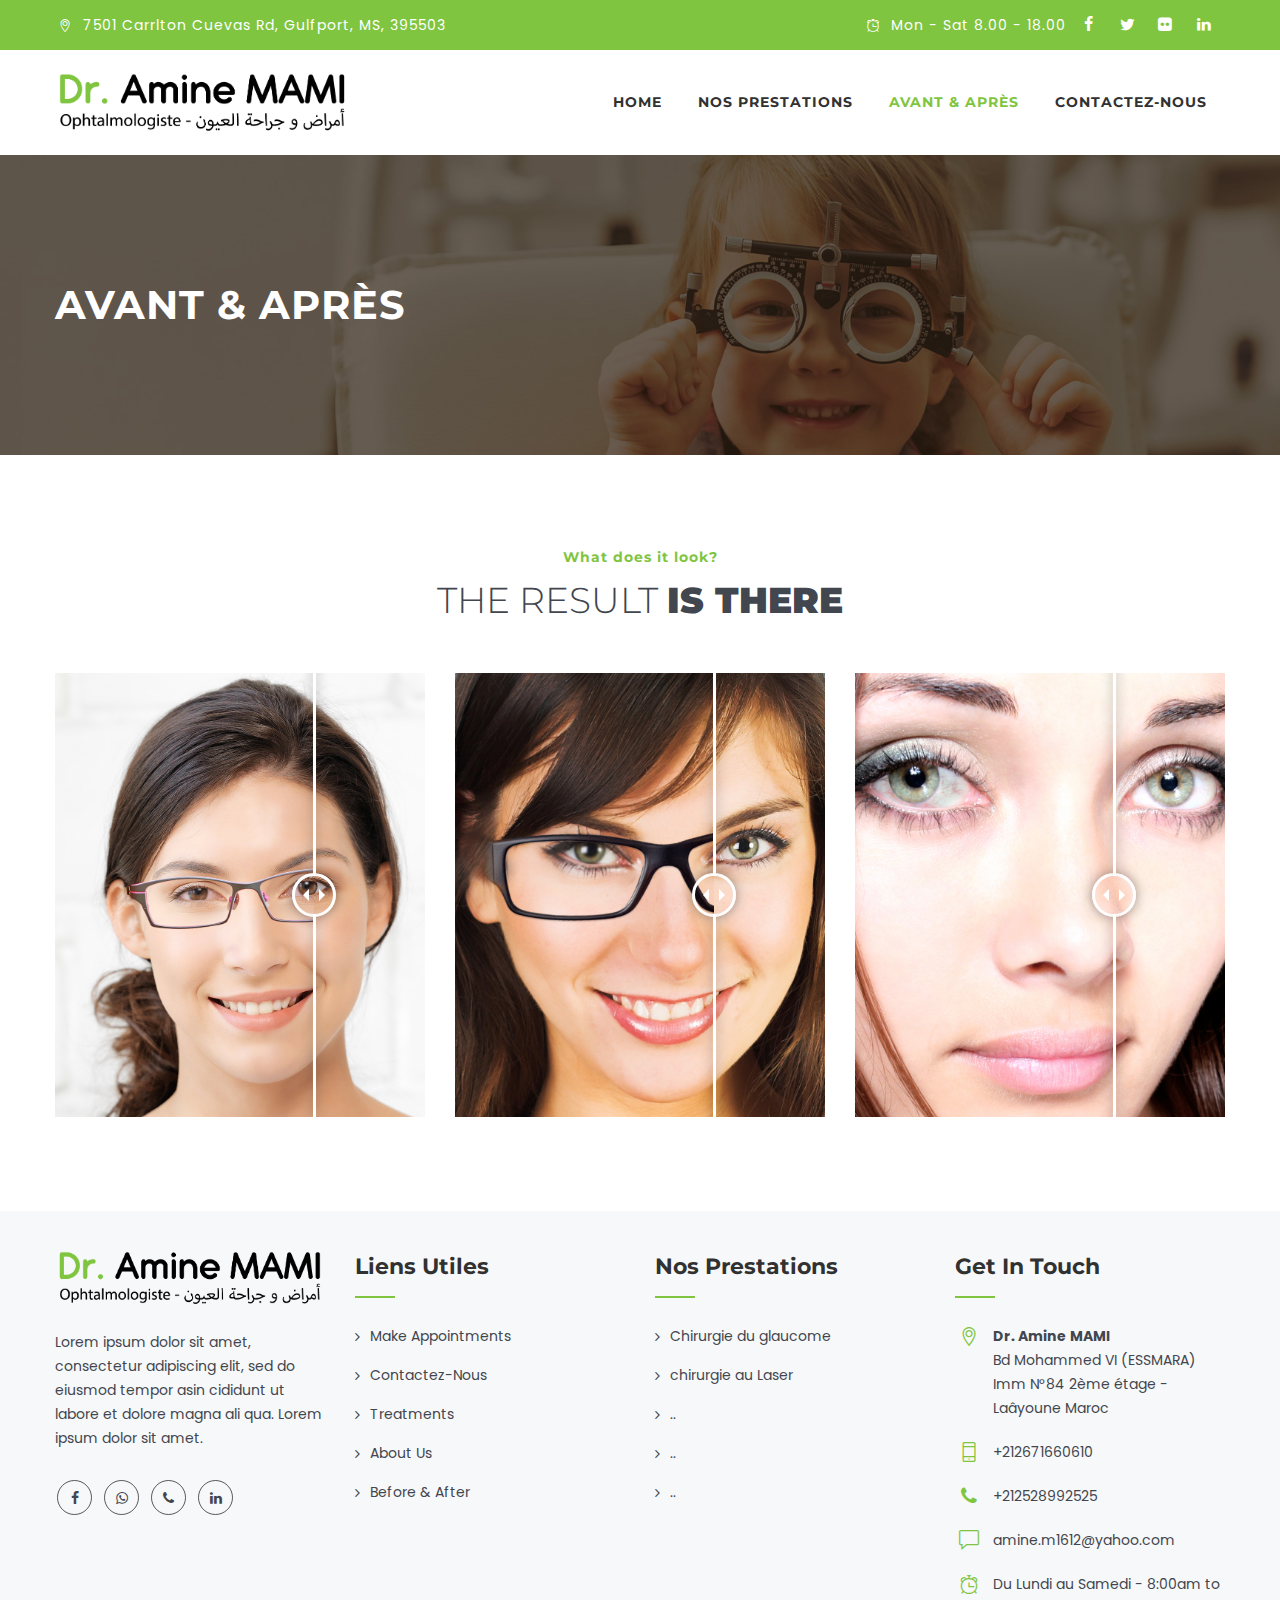
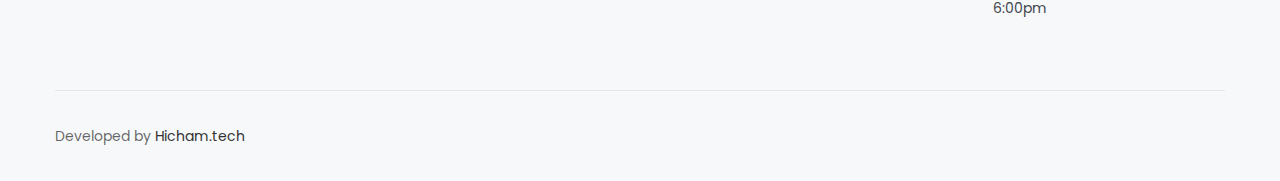
==== commit 9d4cf748: "5" ====
--- a/before-after.html
+++ b/before-after.html
@@ -168,21 +168,21 @@
             <div class="container">
               <div class="row align-items-center">
                 <div class="col-lg-6 col-md-12">
-                  <h1 class="inner-page-title">OUR DOCTORS</h1>
+                  <h1 class="inner-page-title">Avant & Après</h1>
                 </div>
                 <div class="col-lg-6 col-md-12 text-lg-right">
                   <nav
                     aria-label="breadcrumb"
                     class="breadcrumb-section d-flex justify-content-center justify-content-lg-end"
                   >
-                    <ol class="breadcrumb">
+                    <!--ol class="breadcrumb">
                       <li class="breadcrumb-item">
                         <a href="index.html">Optico</a>
                       </li>
                       <li class="breadcrumb-item active" aria-current="page">
                         Our Doctors
                       </li>
-                    </ol>
+                    </ol-->
                   </nav>
                 </div>
               </div>
@@ -254,36 +254,36 @@
 
       <!-- footer -->
       <footer class="footer site-footer">
-        <div class="footer-top skin-bg-color">
-          <div class="container">
-            <div class="row d-flex white-color align-items-center">
-              <div class="col-lg-8">
-                <div class="iconbox iconbox-style-6">
-                  <div class="iconbox-inner d-flex">
-                    <div class="iconbox-icon">
-                      <i class="themifyicon ti-headphone-alt"></i>
-                    </div>
-                    <div class="iconbox-contents">
-                      <div class="iconbox-title">
-                        <h2>
-                          If you Have Any Questions Schedule an Appointment
-                          <strong
-                            >With Our Doctor OR Call Us On
-                            (010)123-456-7890</strong
-                          >
-                        </h2>
+        <!--div class="footer-top skin-bg-color">
+                <div class="container">
+                  <div class="row d-flex white-color align-items-center">
+                    <div class="col-lg-8">
+                      <div class="iconbox iconbox-style-6">
+                        <div class="iconbox-inner d-flex">
+                          <div class="iconbox-icon">
+                            <i class="themifyicon ti-headphone-alt"></i>
+                          </div>
+                          <div class="iconbox-contents">
+                            <div class="iconbox-title">
+                              <h2>
+                                If you Have Any Questions Schedule an Appointment
+                                <strong
+                                  >With Our Doctor OR Call Us On
+                                  (010)123-456-7890</strong
+                                >
+                              </h2>
+                            </div>
+                          </div>
+                        </div>
                       </div>
                     </div>
+                    <div class="col-lg-4 mt-md-30 text-lg-right">
+                      <a href="#" class="btn btn-dark">Make an Appointment</a>
+                    </div>
                   </div>
                 </div>
-              </div>
-              <div class="col-lg-4 mt-md-30 text-lg-right">
-                <a href="#" class="btn btn-dark">Make an Appointment</a>
-              </div>
-            </div>
-          </div>
-        </div>
-        <div class="container">
+              </div-->
+        <div style="padding-top: 40px" class="container">
           <div class="row">
             <div class="col-xs-12 col-sm-6 col-md-6 col-lg-3">
               <div class="footerlogo mb-4">
@@ -298,7 +298,7 @@
                 <ul class="social-icons">
                   <li>
                     <a
-                      href="#"
+                      href="https://www.facebook.com/Docteur.MAMI.Amine"
                       class="tooltip-top"
                       data-toggle="tooltip"
                       data-placement="top"
@@ -308,27 +308,27 @@
                   </li>
                   <li>
                     <a
-                      href="#"
+                      href="https://api.whatsapp.com/send?phone=+212656964956"
                       class="tooltip-top"
                       data-toggle="tooltip"
                       data-placement="top"
-                      data-tooltip="Twitter"
-                      ><i class="fa fa-twitter"></i
+                      data-tooltip="Whatsapp"
+                      ><i class="fa fa-whatsapp"></i
                     ></a>
                   </li>
                   <li>
                     <a
-                      href="#"
+                      href="tel:+212656964956"
                       class="tooltip-top"
                       data-toggle="tooltip"
                       data-placement="top"
-                      data-tooltip="Flickr"
-                      ><i class="fa fa-flickr"></i
+                      data-tooltip="Phone"
+                      ><i class="fa fa-phone"></i
                     ></a>
                   </li>
                   <li>
                     <a
-                      href="#"
+                      href="https://www.linkedin.com/in/dr-mami-amine-1637a946"
                       class="tooltip-top"
                       data-toggle="tooltip"
                       data-placement="top"
@@ -340,25 +340,23 @@
               </div>
             </div>
             <div class="col-xs-12 col-sm-6 col-md-6 col-lg-3 mt-sm-30">
-              <h6 class="footer-widget-title">Usefull Links</h6>
+              <h6 class="footer-widget-title">Liens utiles</h6>
               <ul class="list-unstyled footer-link-list">
                 <li><a href="#">Make Appointments</a></li>
-                <li><a href="#">Contact Us</a></li>
+                <li><a href="#">Contactez-Nous</a></li>
                 <li><a href="#">Treatments</a></li>
                 <li><a href="#">About Us</a></li>
-                <li><a href="#">Our Doctors</a></li>
                 <li><a href="#">Before & After</a></li>
               </ul>
             </div>
             <div class="col-xs-12 col-sm-6 col-md-6 col-lg-3 mt-md-30">
-              <h6 class="footer-widget-title">Our Services</h6>
+              <h6 class="footer-widget-title">Nos Prestations</h6>
               <ul class="list-unstyled footer-link-list">
-                <li><a href="#">Glaucoma Surgery</a></li>
-                <li><a href="#">Laser Eye Surgery</a></li>
-                <li><a href="#">Cataract Surgery</a></li>
-                <li><a href="#">Vision Correction</a></li>
-                <li><a href="#">Oculoplastic Surgery</a></li>
-                <li><a href="#">Vitreo Retinal Surgery</a></li>
+                <li><a href="#">Chirurgie du glaucome</a></li>
+                <li><a href="#">chirurgie au Laser</a></li>
+                <li><a href="#">..</a></li>
+                <li><a href="#">..</a></li>
+                <li><a href="#">..</a></li>
               </ul>
             </div>
             <div
@@ -368,37 +366,40 @@
               <div class="d-flex">
                 <i class="optico-icon-location-pin"></i>
                 <p>
-                  <strong>OPTICO EYE HOSPITAL</strong> <br />Lorance 542B,
-                  Tailstoi Town 5248 MT, Wordwide Country
+                  <strong>Dr. Amine MAMI</strong> <br />Bd Mohammed VI (ESSMARA)
+                  Imm N°84 2ème étage - Laâyoune Maroc
                 </p>
               </div>
               <div class="d-flex">
                 <i class="optico-icon-mobile"></i>
-                <p>(+01) 123 456 7890</p>
+                <p>+212671660610</p>
+              </div>
+              <div class="d-flex">
+                <i class="optico-icon-phone"></i>
+                <p>+212528992525</p>
               </div>
               <div class="d-flex">
                 <i class="optico-icon-comment-1"></i>
-                <p>info@example.com</p>
+                <p>amine.m1612@yahoo.com</p>
               </div>
               <div class="d-flex">
                 <i class="optico-icon-clock"></i>
-                <p>Mon to Sat - 9:00am to 6:00pm</p>
+                <p>Du Lundi au Samedi - 8:00am to 6:00pm</p>
               </div>
             </div>
           </div>
           <div class="bottom-footer">
             <div class="row">
               <div class="col-sm-6">
-                Copyright © 2020 <a href="index.html">Optico</a>. All rights
-                reserved.
-              </div>
-              <div class="col-sm-6 text-lg-right text-md-right text-sm-left">
-                <ul class="list-inline">
-                  <li class="list-inline-item"><a href="#">About Us</a></li>
-                  <li class="list-inline-item"><a href="#">Services</a></li>
-                  <li class="list-inline-item"><a href="#">Privacy</a></li>
-                </ul>
-              </div>
+                Developed by <a href="https://hicham.tech">Hicham.tech</a>
+              </div>
+              <!--div class="col-sm-6 text-lg-right text-md-right text-sm-left">
+                      <ul class="list-inline">
+                        <li class="list-inline-item"><a href="#">About Us</a></li>
+                        <li class="list-inline-item"><a href="#">Services</a></li>
+                        <li class="list-inline-item"><a href="#">Privacy</a></li>
+                      </ul>
+                    </div-->
             </div>
           </div>
         </div>
--- a/css/style.css
+++ b/css/style.css
@@ -353,6 +353,7 @@
   margin-left: 0;
 }
 .appointment-image {
+  height: 90vh;
   background-image: url(../images/img-02.jpg);
   background-size: cover;
   background-position: center;
@@ -1597,3 +1598,16 @@
 .comment-form .comment-notes {
   margin-bottom: 25px;
 }
+@media (min-width: 800px) {
+  .contact-form {
+    font-size: 20px;
+  }
+}
+.contact-form a {
+  color: #7fc540;
+}
+@media (max-width: 800px) {
+  iframe {
+    width: 100%;
+  }
+}
